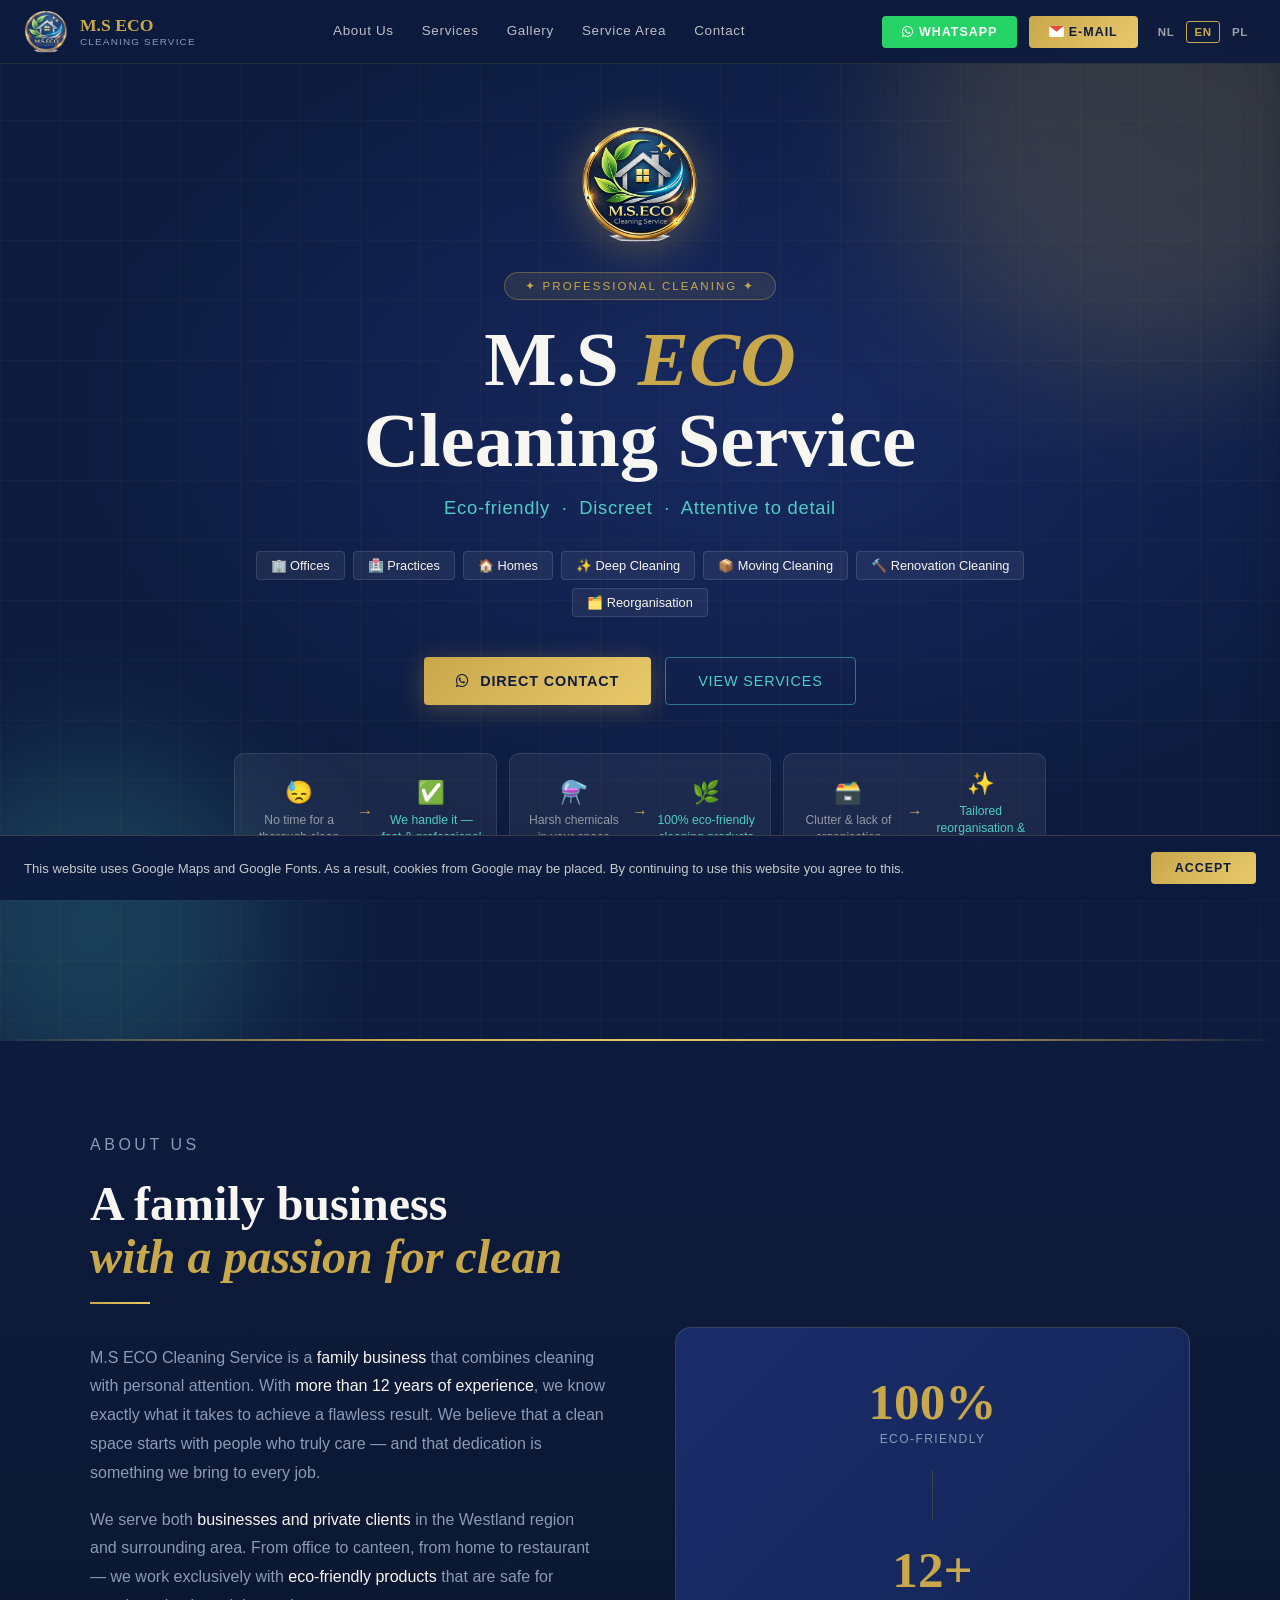
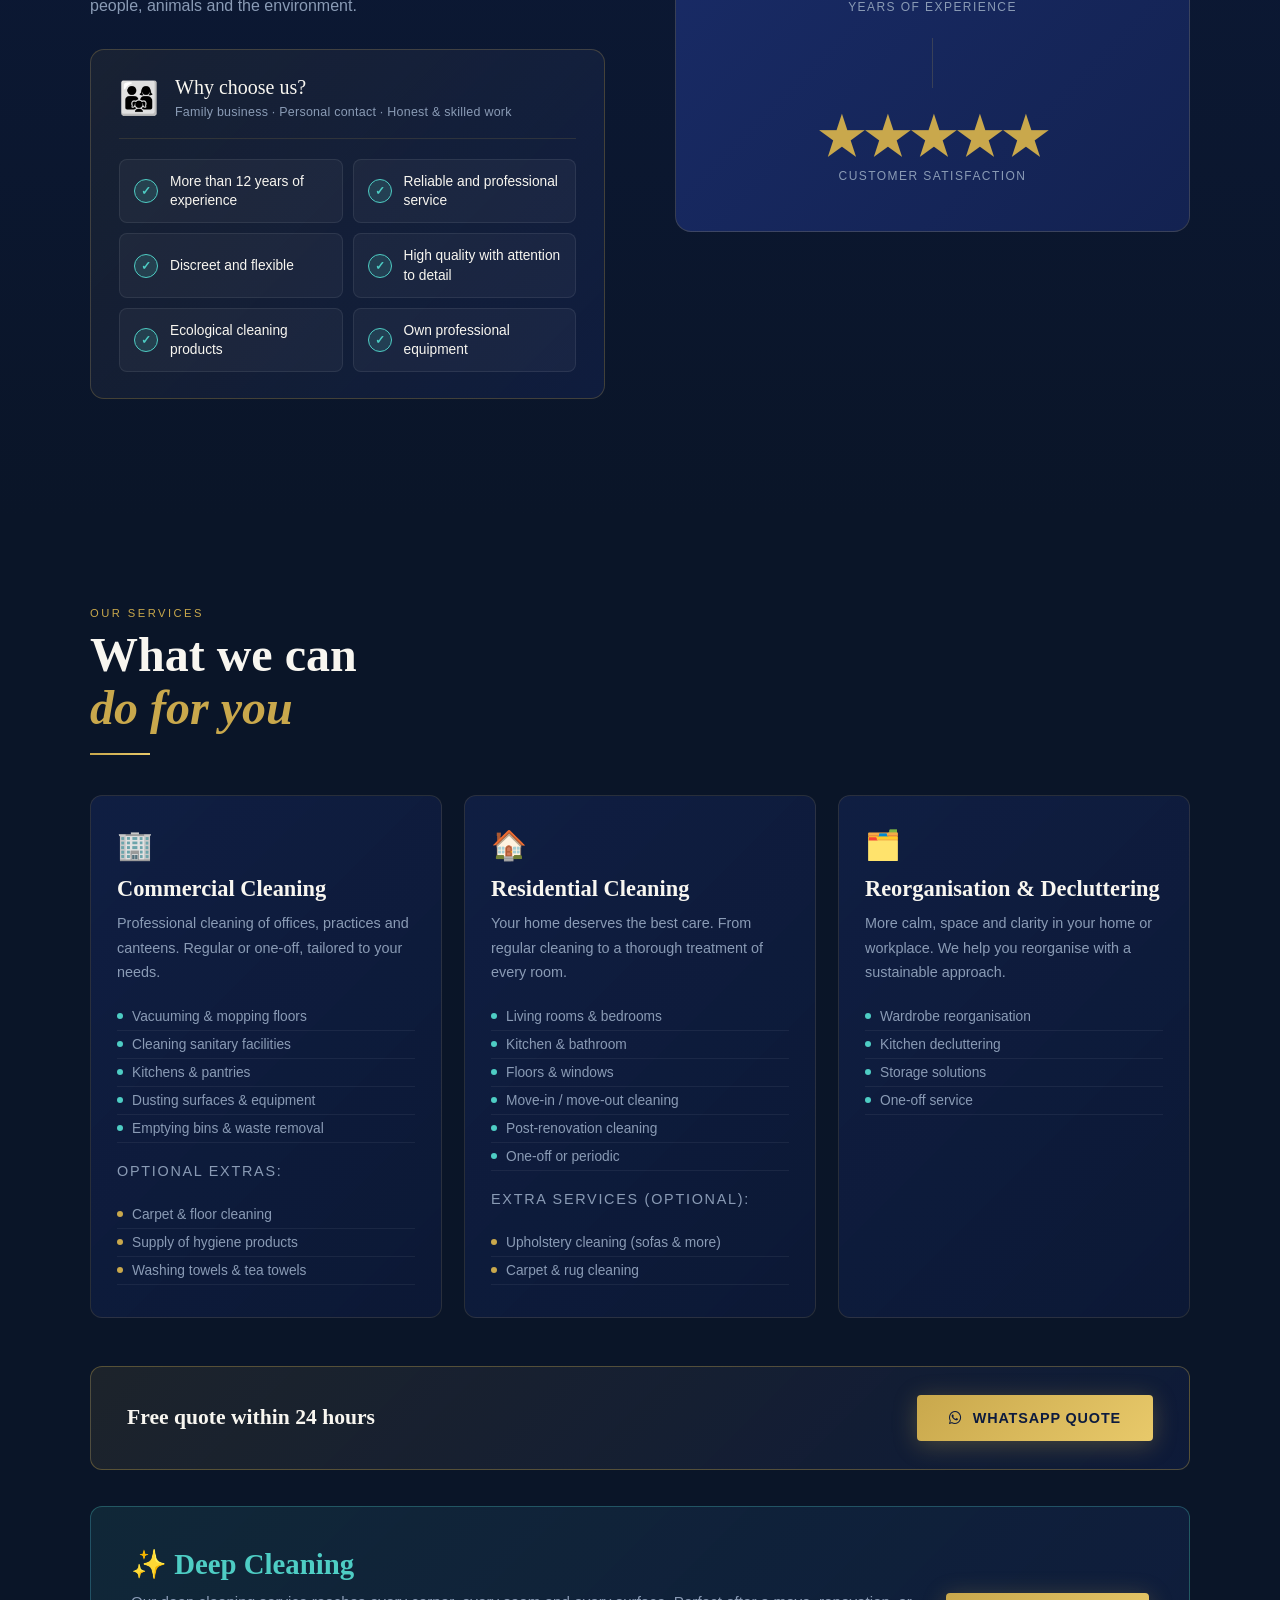
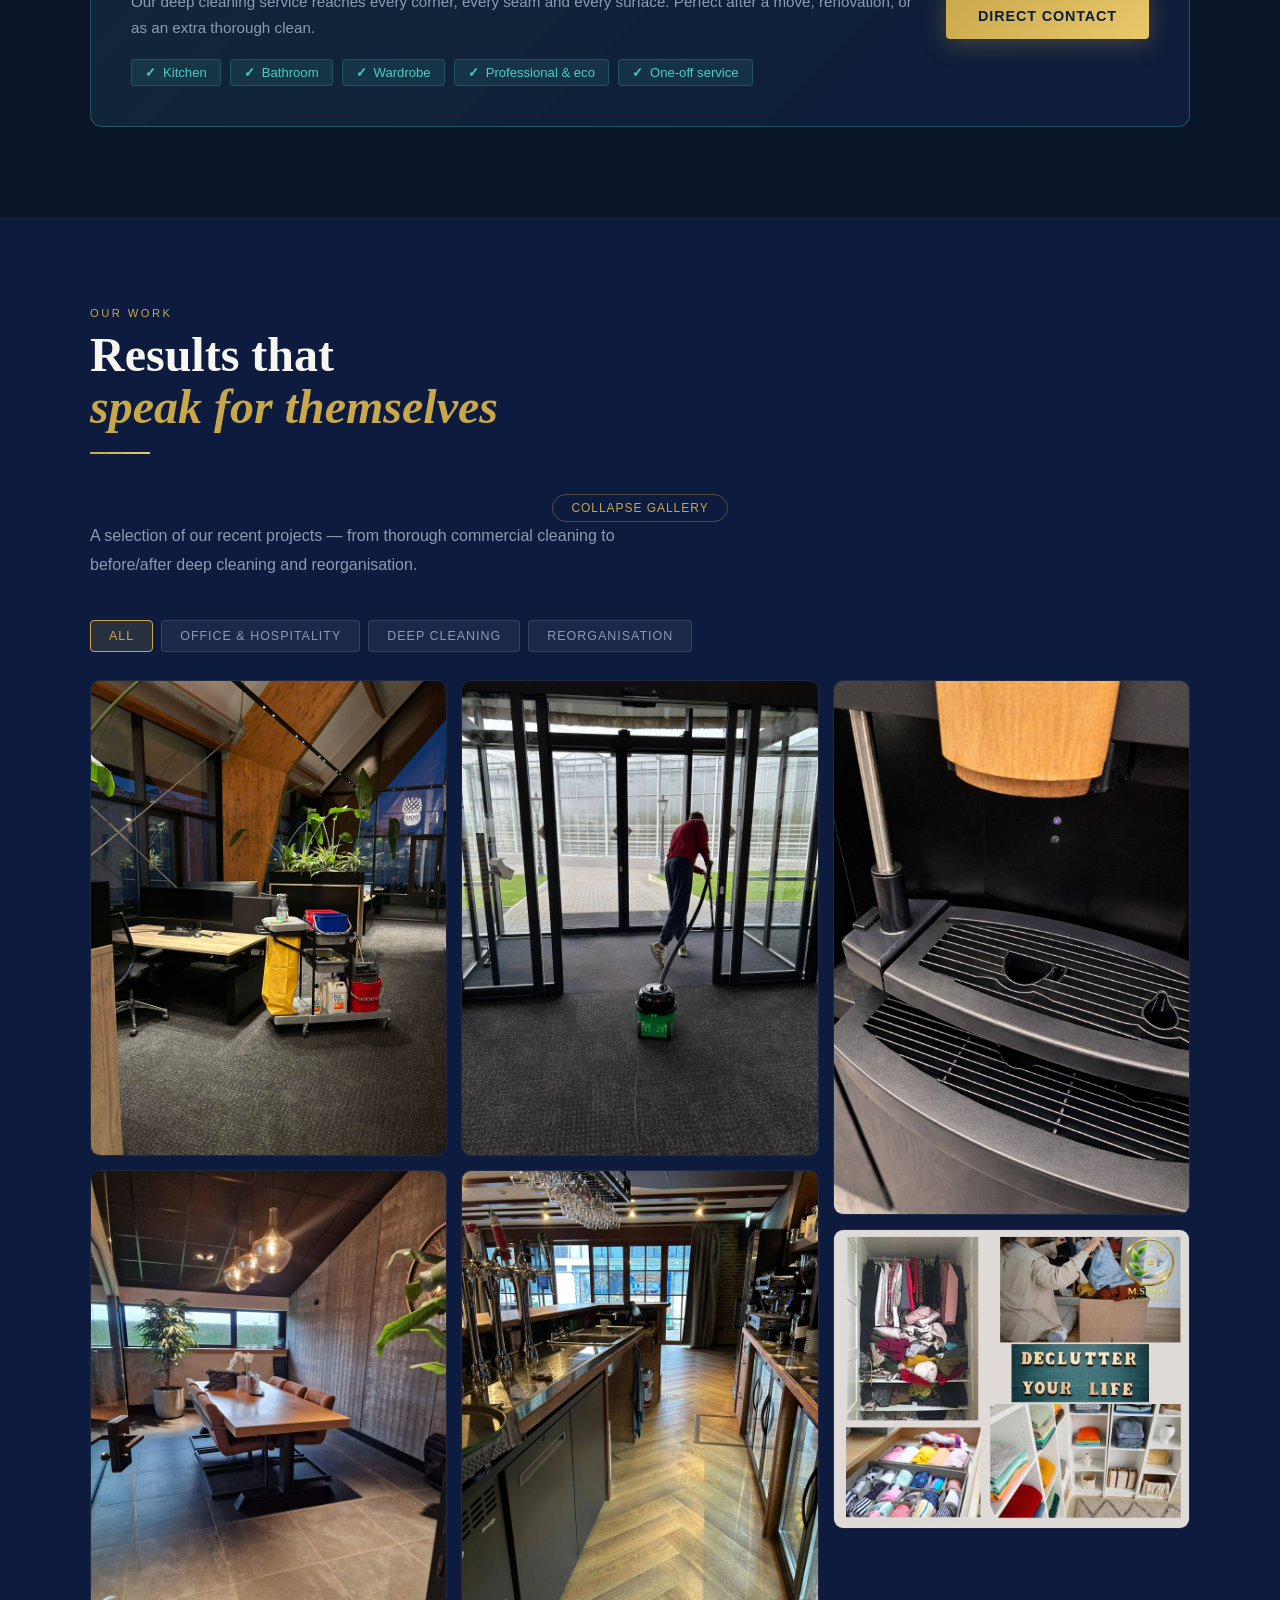
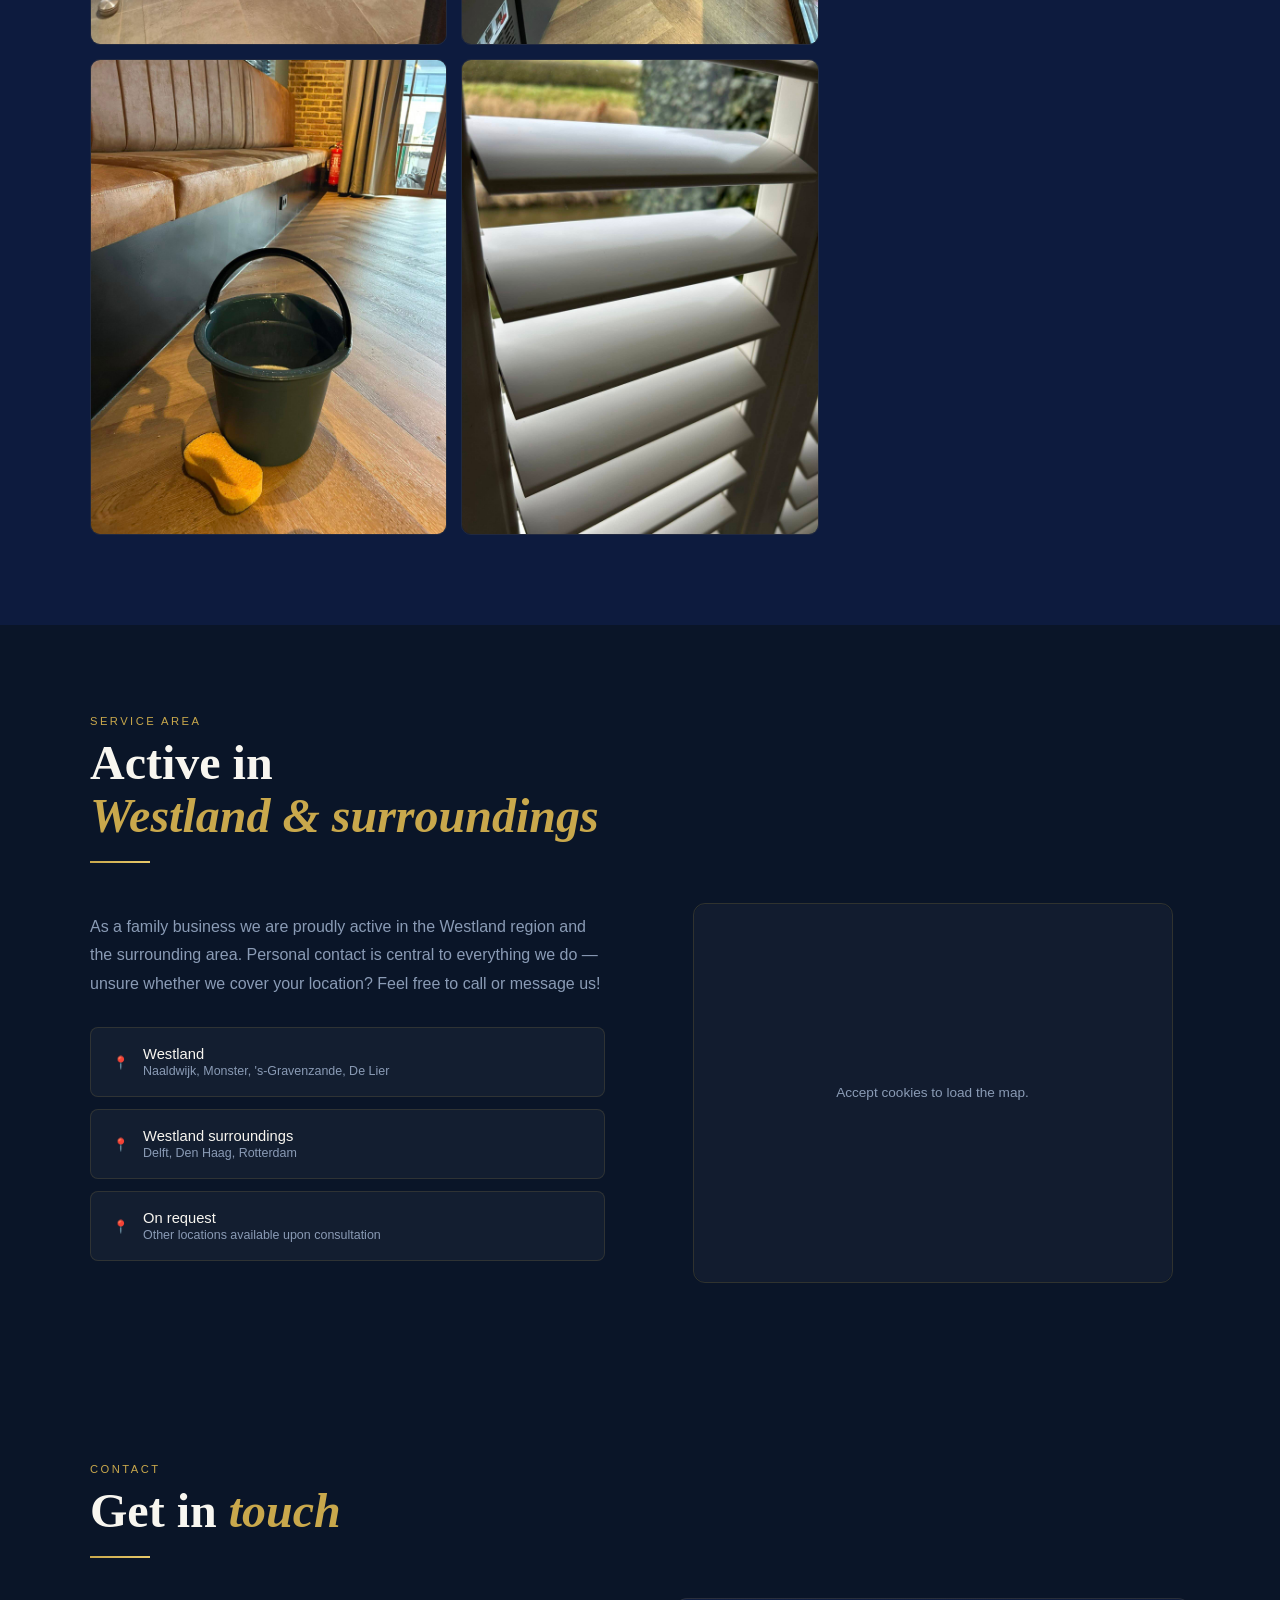
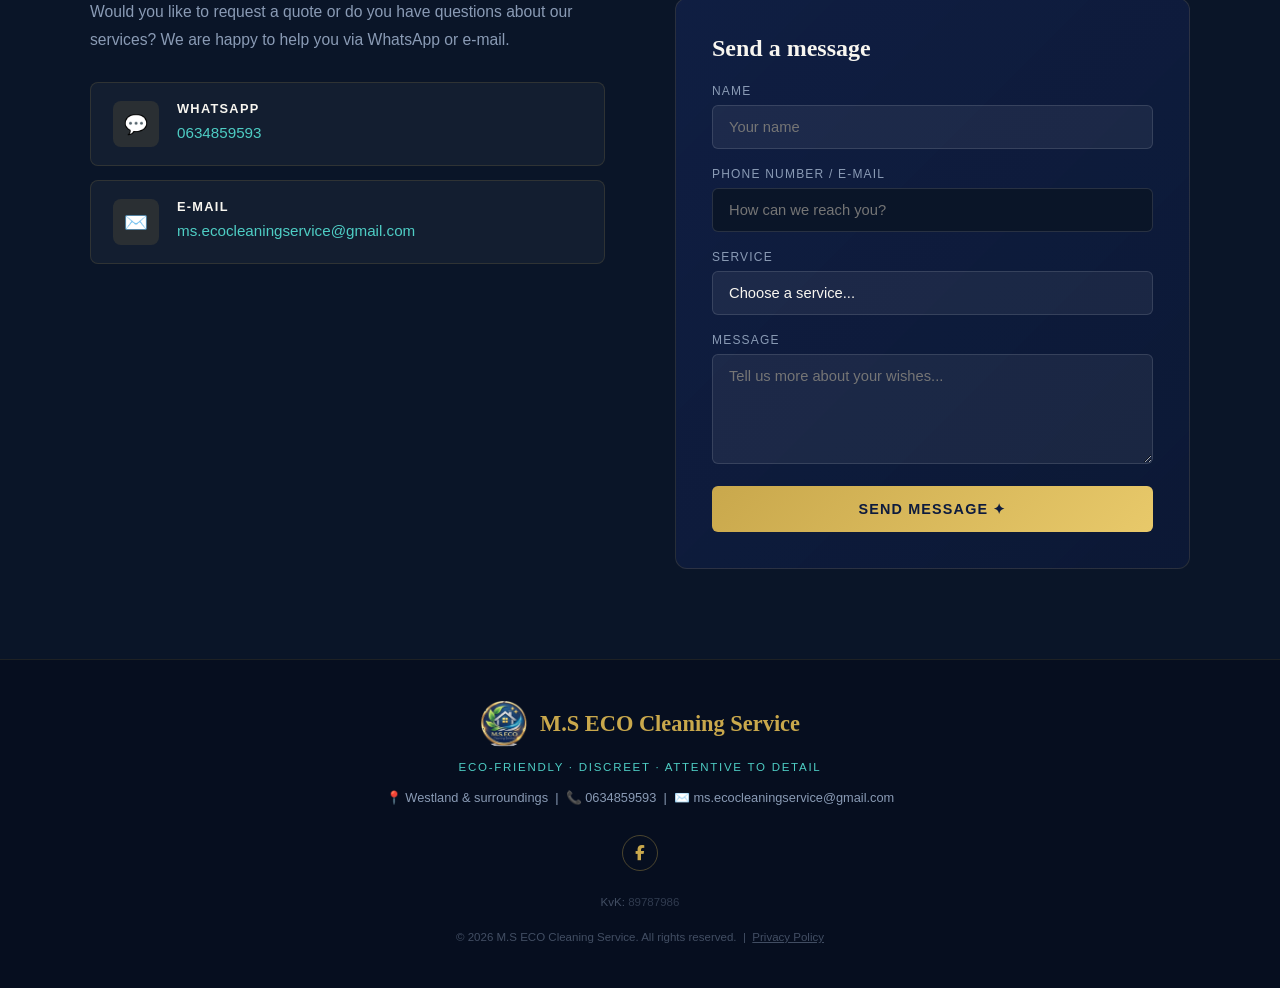
==== en/index.html @ 55f463d3 "Add lightbox focus trap and ARIA dialog role Co-Authored-By: Claude Sonnet 4.6 <noreply@anthropic.co" ====
<!DOCTYPE html>
<html lang="en">
<head>
<meta charset="UTF-8">
<meta name="viewport" content="width=device-width, initial-scale=1.0">
<script>localStorage.setItem('preferredLang','en');</script>
<title>M.S ECO Cleaning Service — Professional Cleaning in Westland</title>
<meta name="description" content="M.S ECO Cleaning Service — professional cleaning for offices, hospitality and homes in Westland and the surrounding area. Eco-friendly, discreet and attentive to detail.">
<link rel="icon" type="image/png" href="../photos/Logo.png">
<link rel="apple-touch-icon" href="../photos/Logo.png">
<!-- Open Graph -->
<meta property="og:type" content="website">
<meta property="og:url" content="https://ms-eco-cleaning.nl/en/">
<meta property="og:title" content="M.S ECO Cleaning Service">
<meta property="og:description" content="Professional cleaning for offices, hospitality and homes in Westland and the surrounding area. Eco-friendly, discreet and attentive to detail.">
<meta property="og:image" content="https://ms-eco-cleaning.nl/photos/Logo.png">
<link rel="stylesheet" href="../style.css">
<link rel="stylesheet" href="https://cdnjs.cloudflare.com/ajax/libs/font-awesome/6.5.0/css/all.min.css">
<!-- Hreflang -->
<link rel="alternate" hreflang="nl" href="https://ms-eco-cleaning.nl/">
<link rel="alternate" hreflang="en" href="https://ms-eco-cleaning.nl/en/">
<link rel="alternate" hreflang="pl" href="https://ms-eco-cleaning.nl/pl/">
<link rel="alternate" hreflang="x-default" href="https://ms-eco-cleaning.nl/">
<!-- Schema.org -->
<script type="application/ld+json">
{
  "@context": "https://schema.org",
  "@type": "LocalBusiness",
  "name": "M.S ECO Cleaning Service",
  "description": "Professional cleaning for offices, hospitality and homes in Westland and the surrounding area. Eco-friendly, discreet and attentive to detail.",
  "url": "https://ms-eco-cleaning.nl/en/",
  "telephone": "+31634859593",
  "email": "ms.ecocleaningservice@gmail.com",
  "image": "https://ms-eco-cleaning.nl/photos/Logo.png",
  "address": {
    "@type": "PostalAddress",
    "addressLocality": "Westland",
    "addressCountry": "NL"
  },
  "areaServed": ["Westland", "Delft", "Den Haag", "Rotterdam"],
  "inLanguage": "en"
}
</script>
</head>
<body>

<!-- TOPBAR -->
<header class="topbar" id="topbar">
  <a href="#home" class="topbar-logo">
    <picture><source srcset="../photos/Logo.webp" type="image/webp"><img src="../photos/Logo.png" alt="M.S ECO Cleaning Service Logo"></picture>
    <div class="topbar-logo-text">M.S ECO<span>Cleaning Service</span></div>
  </a>
  <nav class="topbar-nav">
    <a href="#over">About Us</a>
    <a href="#diensten">Services</a>
    <a href="#galerij">Gallery</a>
    <a href="#werkgebied">Service Area</a>
    <a href="#contact">Contact</a>
  </nav>
  <div style="display:flex;align-items:center;gap:12px;">
    <a href="https://wa.me/31634859593" class="topbar-cta"><i class="fa-brands fa-whatsapp"></i> WhatsApp</a>
    <a href="mailto:ms.ecocleaningservice@gmail.com" target="_blank" class="topbar-cta-email"><svg viewBox="0 0 20 15" width="15" height="11" aria-hidden="true" style="vertical-align:-1px;flex-shrink:0"><rect width="20" height="15" rx="2" fill="white"/><polygon points="0,0 10,8 20,0" fill="#e74c3c"/></svg> E-mail</a>
    <div class="lang-switcher">
      <a href="../" class="lang-btn" hreflang="nl" onclick="localStorage.setItem('preferredLang','nl');sessionStorage.setItem('scrollPos',window.scrollY)">NL</a>
      <a href="./" class="lang-btn active" hreflang="en" onclick="localStorage.setItem('preferredLang','en');sessionStorage.setItem('scrollPos',window.scrollY)">EN</a>
      <a href="../pl/" class="lang-btn" hreflang="pl" onclick="localStorage.setItem('preferredLang','pl');sessionStorage.setItem('scrollPos',window.scrollY)">PL</a>
    </div>
    <button class="hamburger" id="hambBtn" aria-label="Menu">
      <span></span><span></span><span></span>
    </button>
  </div>
</header>

<!-- MOBILE MENU -->
<div class="drawer-overlay" id="drawerOverlay"></div>
<div class="mobile-menu" id="mobileMenu">
  <div class="drawer-cta-group">
    <a href="https://wa.me/31634859593" class="mob-cta" onclick="closeMenu()"><i class="fa-brands fa-whatsapp"></i> WhatsApp</a>
    <a href="mailto:ms.ecocleaningservice@gmail.com" target="_blank" class="mob-cta-email" onclick="closeMenu()"><svg viewBox="0 0 20 15" width="16" height="12" aria-hidden="true" style="vertical-align:-1px;flex-shrink:0"><rect width="20" height="15" rx="2" fill="white"/><polygon points="0,0 10,8 20,0" fill="#e74c3c"/></svg> E-mail</a>
  </div>
  <a href="#over" onclick="closeMenu()">About Us</a>
  <a href="#diensten" onclick="closeMenu()">Services</a>
  <a href="#galerij" onclick="closeMenu()">Gallery</a>
  <a href="#werkgebied" onclick="closeMenu()">Service Area</a>
  <a href="#contact" onclick="closeMenu()">Contact</a>
  <div class="drawer-lang">
    <a href="../" hreflang="nl" onclick="localStorage.setItem('preferredLang','nl');sessionStorage.setItem('scrollPos',window.scrollY)">NL</a>
    <a href="./" hreflang="en" onclick="localStorage.setItem('preferredLang','en');sessionStorage.setItem('scrollPos',window.scrollY)">EN</a>
    <a href="../pl/" hreflang="pl" onclick="localStorage.setItem('preferredLang','pl');sessionStorage.setItem('scrollPos',window.scrollY)">PL</a>
  </div>
</div>

<!-- HERO -->
<section class="hero" id="home">
  <div class="hero-bg"></div>
  <div class="hero-orb orb1"></div>
  <div class="hero-orb orb2"></div>
  <div class="hero-grid"></div>
  <div class="gold-line"></div>

  <div class="hero-content">
    <picture><source srcset="../photos/Logo.webp" type="image/webp"><img src="../photos/Logo.png" alt="Logo" class="hero-logo"></picture>
    <div class="hero-badge">✦ Professional Cleaning ✦</div>
    <h1>M.S <em>ECO</em><br>Cleaning Service</h1>
    <p class="hero-sub">Eco-friendly &nbsp;·&nbsp; Discreet &nbsp;·&nbsp; Attentive to detail</p>
    <div class="hero-tags">
      <span class="hero-tag">🏢 Offices</span>
      <span class="hero-tag">🏥 Practices</span>
      <span class="hero-tag">🏠 Homes</span>
      <span class="hero-tag">✨ Deep Cleaning</span>
      <span class="hero-tag">📦 Moving Cleaning</span>
      <span class="hero-tag">🔨 Renovation Cleaning</span>
      <span class="hero-tag">🗂️ Reorganisation</span>
    </div>
    <div class="hero-cta">
      <a href="https://wa.me/31634859593" class="btn-primary"><i class="fa-brands fa-whatsapp"></i> Direct Contact</a>
      <a href="#diensten" class="btn-secondary">View Services</a>
    </div>

    <div class="hero-problems">
      <div class="prob-card">
        <div class="prob-before"><span class="prob-icon">😓</span><p>No time for a thorough clean</p></div>
        <div class="prob-arrow">→</div>
        <div class="prob-after"><span class="prob-icon">✅</span><p>We handle it — fast & professional</p></div>
      </div>
      <div class="prob-card">
        <div class="prob-before"><span class="prob-icon">⚗️</span><p>Harsh chemicals in your space</p></div>
        <div class="prob-arrow">→</div>
        <div class="prob-after"><span class="prob-icon">🌿</span><p>100% eco-friendly cleaning products</p></div>
      </div>
      <div class="prob-card">
        <div class="prob-before"><span class="prob-icon">🗃️</span><p>Clutter & lack of organisation</p></div>
        <div class="prob-arrow">→</div>
        <div class="prob-after"><span class="prob-icon">✨</span><p>Tailored reorganisation & decluttering</p></div>
      </div>
    </div>
</section>

<!-- ABOUT US -->
<section id="over">
  <div class="container">
    <div class="over-grid">
      <div class="over-text">
        <p class="section-label">About Us</p>
        <h2 class="section-title">A family business<br><em style="color:var(--gold)">with a passion for clean</em></h2>
        <div class="section-line"></div>
        <p>M.S ECO Cleaning Service is a <strong>family business</strong> that combines cleaning with personal attention. With <strong>more than 12 years of experience</strong>, we know exactly what it takes to achieve a flawless result. We believe that a clean space starts with people who truly care — and that dedication is something we bring to every job.</p>
        <p>We serve both <strong>businesses and private clients</strong> in the Westland region and surrounding area. From office to canteen, from home to restaurant — we work exclusively with <strong>eco-friendly products</strong> that are safe for people, animals and the environment.</p>
        <div class="why-trust">
          <div class="why-trust-header">
            <span style="font-size:2rem;flex-shrink:0;">👨‍👩‍👧</span>
            <div>
              <strong class="why-trust-title">Why choose us?</strong>
              <span class="why-trust-sub">Family business · Personal contact · Honest & skilled work</span>
            </div>
          </div>
          <ul class="why-list">
            <li><span class="why-check">✓</span>More than 12 years of experience</li>
            <li><span class="why-check">✓</span>Reliable and professional service</li>
            <li><span class="why-check">✓</span>Discreet and flexible</li>
            <li><span class="why-check">✓</span>High quality with attention to detail</li>
            <li><span class="why-check">✓</span>Ecological cleaning products</li>
            <li><span class="why-check">✓</span>Own professional equipment</li>
          </ul>
        </div>
      </div>
      <div class="over-visual">
        <div class="stat"><div class="stat-num">100%</div><div class="stat-label">Eco-friendly</div></div>
        <div class="stat-divider"></div>
        <div class="stat"><div class="stat-num">12+</div><div class="stat-label">Years of experience</div></div>
        <div class="stat-divider"></div>
        <div class="stat"><div class="stat-num">★★★★★</div><div class="stat-label">Customer satisfaction</div></div>
      </div>
    </div>
  </div>
</section>

<!-- SERVICES -->
<section id="diensten">
  <div class="container">
    <p class="section-label">Our Services</p>
    <h2 class="section-title">What we can<br><em style="color:var(--gold)">do for you</em></h2>
    <div class="section-line"></div>
    <div class="services-grid">
      <div class="service-card">
        <div class="service-icon">🏢</div>
        <h3>Commercial Cleaning</h3>
        <p>Professional cleaning of offices, practices and canteens. Regular or one-off, tailored to your needs.</p>
        <ul class="service-list">
          <li>Vacuuming & mopping floors</li>
          <li>Cleaning sanitary facilities</li>
          <li>Kitchens & pantries</li>
          <li>Dusting surfaces & equipment</li>
          <li>Emptying bins & waste removal</li>
        </ul>
        <p class="service-extra-title">Optional extras:</p>
        <ul class="service-list service-extra">
          <li>Carpet & floor cleaning</li>
          <li>Supply of hygiene products</li>
          <li>Washing towels & tea towels</li>
        </ul>
      </div>
      <div class="service-card">
        <div class="service-icon">🏠</div>
        <h3>Residential Cleaning</h3>
        <p>Your home deserves the best care. From regular cleaning to a thorough treatment of every room.</p>
        <ul class="service-list">
          <li>Living rooms & bedrooms</li>
          <li>Kitchen & bathroom</li>
          <li>Floors & windows</li>
          <li>Move-in / move-out cleaning</li>
          <li>Post-renovation cleaning</li>
          <li>One-off or periodic</li>
        </ul>
        <p class="service-extra-title">Extra services (optional):</p>
        <ul class="service-list service-extra">
          <li>Upholstery cleaning (sofas & more)</li>
          <li>Carpet & rug cleaning</li>
        </ul>
      </div>
      <div class="service-card">
        <div class="service-icon">🗂️</div>
        <h3>Reorganisation & Decluttering</h3>
        <p>More calm, space and clarity in your home or workplace. We help you reorganise with a sustainable approach.</p>
        <ul class="service-list">
          <li>Wardrobe reorganisation</li>
          <li>Kitchen decluttering</li>
          <li>Storage solutions</li>
          <li>One-off service</li>
        </ul>
      </div>
    </div>
    <div class="pricing-strip">
      <p class="pricing-headline">Free quote within 24 hours</p>
      <a href="https://wa.me/31634859593" class="btn-primary" style="flex-shrink:0;white-space:nowrap"><i class="fa-brands fa-whatsapp"></i> WhatsApp Quote</a>
    </div>
    <div class="deep-banner">
      <div style="flex:1">
        <h3>✨ Deep Cleaning</h3>
        <p>Our deep cleaning service reaches every corner, every seam and every surface. Perfect after a move, renovation, or as an extra thorough clean.</p>
        <div class="deep-checks">
          <span class="deep-check">Kitchen</span>
          <span class="deep-check">Bathroom</span>
          <span class="deep-check">Wardrobe</span>
          <span class="deep-check">Professional & eco</span>
          <span class="deep-check">One-off service</span>
        </div>
      </div>
      <a href="https://wa.me/31634859593" class="btn-primary" style="white-space:nowrap;flex-shrink:0">Direct Contact</a>
    </div>
  </div>
</section>

<!-- GALLERY -->
<section id="galerij">
  <div class="container">
    <p class="section-label">Our Work</p>
    <h2 class="section-title">Results that<br><em style="color:var(--gold)">speak for themselves</em></h2>
    <div class="section-line"></div>
    <button class="gallery-toggle" id="galleryToggle" onclick="toggleGallery()" aria-expanded="true" title="Expand/collapse gallery">Collapse Gallery</button>
    <div id="galleryCollapsible">
    <div class="gallery-intro">
      <p>A selection of our recent projects — from thorough commercial cleaning to before/after deep cleaning and reorganisation.</p>
    </div>
    <div class="gallery-tabs">
      <button class="tab-btn active" onclick="filterGallery('all',this)">All</button>
      <button class="tab-btn" onclick="filterGallery('kantoor',this)">Office & Hospitality</button>
      <button class="tab-btn" onclick="filterGallery('deep',this)">Deep Cleaning</button>
      <button class="tab-btn" onclick="filterGallery('reorganisatie',this)">Reorganisation</button>
    </div>
    <div class="gallery-grid" id="galleryGrid">

      <div class="gallery-item featured" data-cat="kantoor" onclick="openLightbox(this)">
        <img src="../photos/Bedrijfschoonmaak1.jpg" alt="Office cleaning" loading="lazy">
        <div class="gallery-overlay">
          <div class="gallery-overlay-text">
            <h4>Office cleaning</h4>
            <span>Commercial Cleaning</span>
          </div>
        </div>
      </div>
      <div class="gallery-item " data-cat="kantoor" onclick="openLightbox(this)">
        <img src="../photos/bedrijfschoonmaak2.jpg" alt="Meeting room" loading="lazy">
        <div class="gallery-overlay">
          <div class="gallery-overlay-text">
            <h4>Meeting room</h4>
            <span>Commercial Cleaning</span>
          </div>
        </div>
      </div>
      <div class="gallery-item " data-cat="kantoor" onclick="openLightbox(this)">
        <img src="../photos/Bedrijfschoonmaak3.jpg" alt="Cleaning in progress" loading="lazy">
        <div class="gallery-overlay">
          <div class="gallery-overlay-text">
            <h4>Cleaning in progress</h4>
            <span>Commercial Cleaning</span>
          </div>
        </div>
      </div>
      <div class="gallery-item " data-cat="kantoor" onclick="openLightbox(this)">
        <img src="../photos/Bedrijfschoonmaak4.jpg" alt="Entrance cleaning" loading="lazy">
        <div class="gallery-overlay">
          <div class="gallery-overlay-text">
            <h4>Entrance cleaning</h4>
            <span>Commercial Cleaning</span>
          </div>
        </div>
      </div>
      <div class="gallery-item " data-cat="kantoor" onclick="openLightbox(this)">
        <img src="../photos/Bedrijfschoonmaak5.jpg" alt="Bar & restaurant" loading="lazy">
        <div class="gallery-overlay">
          <div class="gallery-overlay-text">
            <h4>Bar & restaurant</h4>
            <span>Commercial Cleaning</span>
          </div>
        </div>
      </div>
      <div class="gallery-item " data-cat="deep" onclick="openLightbox(this)">
        <img src="../photos/deepcleaning1.jpg" alt="Shutters after cleaning" loading="lazy">
        <div class="gallery-overlay">
          <div class="gallery-overlay-text">
            <h4>Shutters after cleaning</h4>
            <span>Deep Cleaning</span>
          </div>
        </div>
      </div>
      <div class="gallery-item " data-cat="deep" onclick="openLightbox(this)">
        <img src="../photos/deepcleaning2.jpg" alt="Coffee machine cleaning" loading="lazy">
        <div class="gallery-overlay">
          <div class="gallery-overlay-text">
            <h4>Coffee machine cleaning</h4>
            <span>Deep Cleaning</span>
          </div>
        </div>
      </div>
      <div class="gallery-item " data-cat="reorganisatie" onclick="openLightbox(this)">
        <img src="../photos/reorganisatie1.jpg" alt="Space reorganisation" loading="lazy">
        <div class="gallery-overlay">
          <div class="gallery-overlay-text">
            <h4>Space reorganisation</h4>
            <span>Reorganisation</span>
          </div>
        </div>
      </div>
    </div>
    </div><!-- end galleryCollapsible -->
  </div>
</section>

<!-- LIGHTBOX -->
<div class="lightbox" id="lightbox" role="dialog" aria-modal="true" aria-label="View image">
  <button class="lightbox-close" onclick="closeLightbox()">✕</button>
  <button class="lightbox-nav" id="lightboxPrev" onclick="lightboxNav(-1)">‹</button>
  <img id="lightboxImg" src="" alt="">
  <button class="lightbox-nav" id="lightboxNext" onclick="lightboxNav(1)">›</button>
</div>

<!-- SERVICE AREA -->
<section id="werkgebied">
  <div class="container">
    <p class="section-label">Service Area</p>
    <h2 class="section-title">Active in<br><em style="color:var(--gold)">Westland & surroundings</em></h2>
    <div class="section-line"></div>
    <div class="werkgebied-content">
      <div>
        <p style="color:var(--grey);line-height:1.8;margin-bottom:28px;">As a family business we are proudly active in the Westland region and the surrounding area. Personal contact is central to everything we do — unsure whether we cover your location? Feel free to call or message us!</p>
        <div class="area-card"><span>📍</span><div><p>Westland</p><span>Naaldwijk, Monster, 's-Gravenzande, De Lier</span></div></div>
        <div class="area-card"><span>📍</span><div><p>Westland surroundings</p><span>Delft, Den Haag, Rotterdam</span></div></div>
        <div class="area-card"><span>📍</span><div><p>On request</p><span>Other locations available upon consultation</span></div></div>
      </div>
      <div>
        <div class="map-visual">
          <div class="map-placeholder"
            data-src="https://www.google.com/maps/embed?pb=!1m18!1m12!1m3!1d39301.2!2d4.1500!3d52.0000!2m3!1f0!2f0!3f0!3m2!1i1024!2i768!4f13.1!3m3!1m2!1s0x47c5b5a4b1b1b1b1%3A0x0!2sWestland%2C+Netherlands!5e0!3m2!1sen!2snl!4v1700000000000!5m2!1sen!2snl"
            data-title="Service area Westland">
            <p>Accept cookies to load the map.</p>
          </div>
        </div>
      </div>
    </div>
  </div>
</section>

<!-- CONTACT -->
<section id="contact">
  <div class="container">
    <p class="section-label">Contact</p>
    <h2 class="section-title">Get in <em style="color:var(--gold)">touch</em></h2>
    <div class="section-line"></div>
    <div class="contact-grid">
      <div class="contact-info">
        <p>Would you like to request a quote or do you have questions about our services? We are happy to help you via WhatsApp or e-mail.</p>
        <div class="contact-methods">
          <a href="https://wa.me/31634859593" class="contact-method">
            <div class="contact-icon">💬</div>
            <div><h4>WhatsApp</h4><p>0634859593</p></div>
          </a>
          <a href="mailto:ms.ecocleaningservice@gmail.com" target="_blank" class="contact-method">
            <div class="contact-icon">✉️</div>
            <div><h4>E-mail</h4><p>ms.ecocleaningservice@gmail.com</p></div>
          </a>
        </div>
      </div>
      <div class="contact-form-box">
        <h3 style="font-size:1.5rem;margin-bottom:22px;">Send a message</h3>
        <form action="https://formspree.io/f/xwvranzg" method="POST" onsubmit="handleSubmit(event)">
          <div class="form-group"><label for="naam">Name</label><input id="naam" type="text" name="naam" placeholder="Your name" required></div>
          <div class="form-group"><label for="contact">Phone number / E-mail</label><input id="contact" type="text" name="contact" placeholder="How can we reach you?" required></div>
          <div class="form-group">
            <label for="dienst">Service</label>
            <select id="dienst" name="dienst">
              <option value="">Choose a service...</option>
              <option>Commercial Cleaning</option>
              <option>Residential Cleaning</option>
              <option>Upholstery & Carpet Cleaning</option>
              <option>Deep Cleaning</option>
              <option>Reorganisation & Decluttering</option>
              <option>Other / Consultation</option>
            </select>
          </div>
          <div class="form-group"><label for="bericht">Message</label><textarea id="bericht" name="bericht" placeholder="Tell us more about your wishes..."></textarea></div>
          <button type="submit" class="form-submit">Send Message ✦</button>
        </form>
      </div>
    </div>
  </div>
</section>

<!-- FOOTER -->
<footer>
  <div class="footer-inner">
    <div class="footer-logo-wrap">
      <picture><source srcset="../photos/Logo.webp" type="image/webp"><img src="../photos/Logo.png" alt="Logo"></picture>
      <div class="footer-brand">M.S ECO Cleaning Service</div>
    </div>
    <p class="footer-tagline">Eco-friendly · Discreet · Attentive to detail</p>
    <p>📍 Westland & surroundings &nbsp;|&nbsp; 📞 0634859593 &nbsp;|&nbsp; ✉️ ms.ecocleaningservice@gmail.com</p>
    <div class="footer-social">
      <a href="https://www.facebook.com/msecocleaningservice" target="_blank" rel="noopener" aria-label="Facebook" class="social-icon"><i class="fa-brands fa-facebook-f"></i></a>
    </div>
    <p style="font-size:.72rem;opacity:.45;margin-top:12px;">KvK: <span style="opacity:.7">89787986</span></p>
    <p style="font-size:.72rem;opacity:.45;margin-top:6px;">© 2026 M.S ECO Cleaning Service. All rights reserved. &nbsp;|&nbsp; <a href="../privacy-en.html" style="color:inherit;text-decoration:underline;">Privacy Policy</a></p>
  </div>
</footer>


<!-- COOKIE BANNER -->
<div class="cookie-banner" id="cookieBanner">
  <p>This website uses Google Maps and Google Fonts. As a result, cookies from Google may be placed. By continuing to use this website you agree to this.</p>
  <button class="cookie-btn" onclick="acceptCookies()">Accept</button>
</div>

<script src="../script.js"></script>
</body>
</html>
---- style.css ----
:root {
  --navy: #0d1b3e;
  --navy-mid: #132251;
  --navy-light: #1a2d6b;
  --gold: #c9a84c;
  --gold-light: #e8c96a;
  --teal: #4ecdc4;
  --teal-dark: #2ab5ac;
  --white: #f8f6f0;
  --grey: #8a9bb5;
}
* { margin:0; padding:0; box-sizing:border-box; }
html { scroll-behavior:smooth; }
body { background:var(--navy); color:var(--white); font-family:'Jost',sans-serif; font-weight:300; overflow-x:hidden; }
h1,h2,h3 { font-family:'Cormorant Garamond',serif; }
img { max-width:100%; display:block; }

/* ── TOPBAR ── */
.topbar {
  position:fixed; top:0; left:0; right:0; z-index:990;
  height:64px; display:flex; align-items:center; justify-content:space-between;
  padding:0 24px; background:rgba(13,27,62,.95); backdrop-filter:blur(16px);
  border-bottom:1px solid rgba(201,168,76,.15); transition:box-shadow .3s;
}
.topbar-logo { display:flex; align-items:center; gap:12px; text-decoration:none; }
.topbar-logo img { width:44px; height:44px; object-fit:contain; border-radius:50%; mix-blend-mode:screen; }
.topbar-logo-text { font-family:'Cormorant Garamond',serif; font-size:1.1rem; font-weight:700; color:var(--gold); line-height:1.2; }
.topbar-logo-text span { display:block; font-family:'Jost',sans-serif; font-size:.62rem; font-weight:400; letter-spacing:.12em; text-transform:uppercase; color:var(--grey); }
.topbar-nav { display:flex; gap:28px; }
.topbar-nav a { color:rgba(248,246,240,.75); text-decoration:none; font-size:.84rem; letter-spacing:.05em; padding:4px 0; border-bottom:2px solid transparent; transition:color .2s, border-color .2s; }
.topbar-nav a:hover { color:var(--gold); border-bottom-color:var(--gold); }
.topbar-cta { background:#25D366; color:#fff; font-weight:600; font-size:.78rem; letter-spacing:.08em; text-transform:uppercase; text-decoration:none; padding:9px 20px; border-radius:4px; white-space:nowrap; transition:opacity .2s; }
.topbar-cta-email { background:linear-gradient(135deg,var(--gold),var(--gold-light)); color:var(--navy); font-weight:600; font-size:.78rem; letter-spacing:.08em; text-transform:uppercase; text-decoration:none; padding:9px 20px; border-radius:4px; white-space:nowrap; transition:opacity .2s; }
.topbar-cta:hover, .topbar-cta-email:hover { opacity:.88; }
.hamburger { display:none; flex-direction:column; gap:5px; cursor:pointer; background:none; border:none; padding:6px; }
.hamburger span { display:block; width:22px; height:2px; background:var(--gold); transition:all .3s; }
.hamburger.open span:nth-child(1) { transform:translateY(7px) rotate(45deg); }
.hamburger.open span:nth-child(2) { opacity:0; }
.hamburger.open span:nth-child(3) { transform:translateY(-7px) rotate(-45deg); }
/* SLIDE DRAWER */
.drawer-overlay { position:fixed; inset:0; background:rgba(0,0,0,.55); z-index:988; opacity:0; pointer-events:none; transition:opacity .35s; backdrop-filter:blur(3px); }
.drawer-overlay.open { opacity:1; pointer-events:all; }
.mobile-menu {
  position:fixed; top:0; right:-320px; width:290px; height:100vh; z-index:989;
  background:linear-gradient(160deg,#0d1b3e 0%,#091530 100%);
  border-left:1px solid rgba(201,168,76,.22);
  box-shadow:-8px 0 40px rgba(0,0,0,.5);
  display:flex; flex-direction:column; justify-content:center; padding:60px 36px;
  transition:right .38s cubic-bezier(.4,0,.2,1);
}
.mobile-menu.open { right:0; }
.mobile-menu a { display:block; color:var(--white); text-decoration:none; font-family:'Cormorant Garamond',serif; font-size:1.5rem; font-weight:600; padding:12px 0; border-bottom:1px solid rgba(201,168,76,.12); letter-spacing:.04em; transition:color .2s,padding-left .2s; }
.mobile-menu a:hover { color:var(--gold); padding-left:6px; }
.mobile-menu a:last-of-type { border-bottom:none; }
.drawer-cta-group { margin-bottom:24px; display:flex; flex-direction:column; gap:10px; }
.mob-cta { background:#25D366; color:#fff!important; font-weight:600; text-align:center; border-radius:6px; padding:14px 20px!important; font-family:'Jost',sans-serif!important; font-size:.88rem!important; letter-spacing:.08em; text-transform:uppercase; border:none!important; }
.mob-cta-email { background:linear-gradient(135deg,var(--gold),var(--gold-light)); color:var(--navy)!important; font-weight:600; text-align:center; border-radius:6px; padding:14px 20px!important; font-family:'Jost',sans-serif!important; font-size:.88rem!important; letter-spacing:.08em; text-transform:uppercase; border:none!important; }

/* ── HERO ── */
.hero {
  min-height:100vh; padding-top:64px; position:relative;
  display:flex; align-items:center; justify-content:center; overflow:hidden;
}
.hero-bg { position:absolute; inset:0; background:radial-gradient(ellipse 80% 60% at 60% 40%, rgba(26,45,107,.8) 0%, var(--navy) 70%); }
.hero-orb { position:absolute; border-radius:50%; filter:blur(70px); opacity:.2; pointer-events:none; }
.orb1 { width:500px; height:500px; background:var(--gold); top:-120px; right:-120px; }
.orb2 { width:350px; height:350px; background:var(--teal); bottom:-60px; left:-80px; }
.hero-grid { position:absolute; inset:0; opacity:.04; background-image:linear-gradient(var(--gold) 1px,transparent 1px),linear-gradient(90deg,var(--gold) 1px,transparent 1px); background-size:60px 60px; }
.gold-line { position:absolute; bottom:0; left:0; right:0; height:2px; background:linear-gradient(90deg,transparent 0%,var(--gold) 30%,var(--gold-light) 50%,var(--gold) 70%,transparent 100%); }
.hero-content { position:relative; z-index:2; text-align:center; padding:60px 24px 80px; max-width:860px; }
.hero-logo { width:120px; height:120px; object-fit:contain; border-radius:50%; margin:0 auto 28px; animation:fadeUp .8s ease both; filter:drop-shadow(0 4px 24px rgba(201,168,76,.4)); mix-blend-mode:screen; }
.hero-badge { display:inline-block; background:rgba(201,168,76,.12); border:1px solid rgba(201,168,76,.35); border-radius:40px; padding:6px 20px; font-size:.72rem; letter-spacing:.18em; text-transform:uppercase; color:var(--gold); margin-bottom:20px; animation:fadeUp .8s .05s ease both; }
.hero h1 { font-size:clamp(2.4rem,6vw,5rem); font-weight:700; line-height:1.05; margin-bottom:8px; animation:fadeUp .8s .1s ease both; }
.hero h1 em { font-style:italic; color:var(--gold); }
.hero-sub { font-size:clamp(.85rem,2vw,1.15rem); color:var(--teal); margin:16px 0 32px; letter-spacing:.04em; animation:fadeUp .8s .2s ease both; white-space:nowrap; }
.hero-tags { display:flex; flex-wrap:wrap; gap:8px; justify-content:center; margin-bottom:40px; animation:fadeUp .8s .3s ease both; }
.hero-tag { background:rgba(255,255,255,.06); border:1px solid rgba(255,255,255,.12); border-radius:4px; padding:6px 14px; font-size:.8rem; }
.hero-cta { display:flex; gap:14px; justify-content:center; flex-wrap:wrap; animation:fadeUp .8s .4s ease both; }
.btn-primary { display:inline-flex; align-items:center; gap:10px; background:linear-gradient(135deg,var(--gold),var(--gold-light)); color:var(--navy); font-weight:600; font-size:.9rem; letter-spacing:.06em; text-transform:uppercase; text-decoration:none; padding:15px 32px; border-radius:4px; transition:transform .2s,box-shadow .2s; box-shadow:0 4px 24px rgba(201,168,76,.3); }
.btn-primary:hover { transform:translateY(-2px); box-shadow:0 8px 36px rgba(201,168,76,.45); }
.btn-secondary { display:inline-flex; align-items:center; gap:10px; background:transparent; border:1px solid rgba(78,205,196,.5); color:var(--teal); font-size:.9rem; letter-spacing:.06em; text-transform:uppercase; text-decoration:none; padding:15px 32px; border-radius:4px; transition:background .2s,border-color .2s; }
.btn-secondary:hover { background:rgba(78,205,196,.1); border-color:var(--teal); }

/* ── SECTIONS ── */
section { padding:90px 20px; scroll-margin-top:64px; }
.container { max-width:1100px; margin:0 auto; }
.section-label { font-size:.7rem; letter-spacing:.22em; text-transform:uppercase; color:var(--gold); margin-bottom:10px; }
.section-title { font-size:clamp(1.8rem,4vw,3rem); font-weight:700; line-height:1.1; margin-bottom:18px; }
.section-line { width:60px; height:2px; background:linear-gradient(90deg,var(--gold),var(--gold-light)); margin-bottom:40px; }

/* ── OVER ONS ── */
#over { background:linear-gradient(180deg,var(--navy) 0%,#0a1528 100%); }
.over-grid { display:grid; grid-template-columns:1fr 1fr; gap:70px; align-items:center; }
.over-text p { color:var(--grey); line-height:1.8; margin-bottom:18px; font-size:1rem; }
.over-text strong { color:var(--white); font-weight:500; }
.values { display:grid; grid-template-columns:1fr 1fr; gap:14px; margin-top:28px; }
.value-card { background:rgba(255,255,255,.04); border:1px solid rgba(201,168,76,.15); border-radius:8px; padding:18px 14px; transition:border-color .3s,background .3s; }
.value-card:hover { border-color:rgba(201,168,76,.4); background:rgba(201,168,76,.05); }
.value-icon { font-size:1.3rem; margin-bottom:7px; }
.value-card h4 { font-family:'Cormorant Garamond',serif; font-size:1.05rem; color:var(--gold); margin-bottom:3px; }
.value-card p { font-size:.8rem; color:var(--grey); line-height:1.6; }
.over-visual { background:linear-gradient(135deg,var(--navy-light),var(--navy-mid)); border:1px solid rgba(201,168,76,.2); border-radius:16px; padding:48px 32px; display:flex; flex-direction:column; align-items:center; gap:24px; }
.stat { text-align:center; }
.stat-num { font-family:'Cormorant Garamond',serif; font-size:3.2rem; font-weight:700; color:var(--gold); line-height:1; }
.stat-label { font-size:.75rem; letter-spacing:.12em; color:var(--grey); text-transform:uppercase; margin-top:5px; }
.stat-divider { width:1px; height:50px; background:rgba(201,168,76,.2); }

/* ── FAMILY BADGE ── */
.family-badge { display:flex; align-items:center; gap:14px; background:rgba(201,168,76,.08); border:1px solid rgba(201,168,76,.25); border-radius:10px; padding:16px 20px; margin:24px 0; }
.family-icon { font-size:2rem; flex-shrink:0; }
.family-badge strong { display:block; color:var(--gold); font-size:1rem; font-weight:600; }
.family-badge span { font-size:.82rem; color:var(--grey); }

/* ── WHY TRUST ── */
.why-trust { background:linear-gradient(135deg,rgba(201,168,76,.07),rgba(26,45,107,.3)); border:1px solid rgba(201,168,76,.25); border-radius:14px; padding:26px 28px; margin:28px 0; }
.why-trust-header { display:flex; align-items:center; gap:16px; margin-bottom:20px; padding-bottom:18px; border-bottom:1px solid rgba(201,168,76,.15); }
.why-trust-title { display:block; font-family:'Cormorant Garamond',serif; font-size:1.25rem; font-weight:700; color:var(--gold); margin-bottom:3px; }
.why-trust-sub { font-size:.78rem; color:var(--grey); letter-spacing:.02em; }
.why-list { list-style:none; display:grid; grid-template-columns:1fr 1fr; gap:10px; }
.why-list li { display:flex; align-items:center; gap:12px; background:rgba(255,255,255,.04); border:1px solid rgba(255,255,255,.08); border-radius:8px; padding:12px 14px; color:var(--white); font-size:.86rem; line-height:1.4; transition:border-color .25s,background .25s; }
.why-list li:hover { background:rgba(78,205,196,.07); border-color:rgba(78,205,196,.3); }
.why-check { display:flex; align-items:center; justify-content:center; width:24px; height:24px; min-width:24px; border-radius:50%; background:rgba(78,205,196,.15); border:1.5px solid var(--teal); color:var(--teal); font-size:.72rem; font-weight:700; flex-shrink:0; }
@media (max-width:600px) { .why-list { grid-template-columns:1fr; } .why-trust { padding:20px 18px; } }

/* ── PRICING STRIP ── */
.pricing-strip { margin-bottom:22px; background:linear-gradient(135deg,rgba(201,168,76,.1),rgba(26,45,107,.25)); border:1px solid rgba(201,168,76,.35); border-radius:12px; padding:28px 36px; display:flex; gap:28px; align-items:center; flex-wrap:wrap; justify-content:center; }
.pricing-headline { font-family:'Cormorant Garamond',serif; font-size:1.35rem; font-weight:700; color:var(--white); margin:0; flex:1; }
.pricing-meta { display:flex; flex-wrap:wrap; gap:10px 20px; }
.pricing-meta span { font-size:.82rem; color:var(--grey); }
@media (max-width:600px) { .pricing-strip { flex-direction:column; padding:24px 20px; align-items:center; } .pricing-headline { flex:unset; width:100%; text-align:center; } .pricing-strip .btn-primary { width:100%; justify-content:center; } }

/* ── EXTRA SERVICES ── */
.service-extra-title { font-size:.7rem; letter-spacing:.12em; text-transform:uppercase; color:var(--gold); margin:16px 0 8px; }
.service-extra li::before { background:var(--gold) !important; }

/* ── DIENSTEN ── */
#diensten { background:#0a1528; }
.services-grid { display:grid; grid-template-columns:repeat(auto-fit,minmax(280px,1fr)); gap:22px; margin-bottom:48px; }
.service-card { background:linear-gradient(135deg,rgba(26,45,107,.4),rgba(13,27,62,.6)); border:1px solid rgba(201,168,76,.15); border-radius:12px; padding:32px 26px; position:relative; overflow:hidden; transition:transform .3s,border-color .3s,box-shadow .3s; }
.service-card::before { content:''; position:absolute; top:0; left:0; right:0; height:2px; background:linear-gradient(90deg,transparent,var(--gold),transparent); transform:scaleX(0); transition:transform .4s; }
.service-card:hover::before { transform:scaleX(1); }
.service-card:hover { transform:translateY(-4px); border-color:rgba(201,168,76,.35); box-shadow:0 12px 40px rgba(0,0,0,.3); }
.service-icon { font-size:1.8rem; margin-bottom:14px; }
.service-card h3 { font-size:1.4rem; font-weight:700; color:var(--white); margin-bottom:9px; }
.service-card p { color:var(--grey); line-height:1.7; font-size:.9rem; margin-bottom:18px; }
.service-list { list-style:none; }
.service-list li { color:var(--grey); font-size:.86rem; padding:6px 0; border-bottom:1px solid rgba(255,255,255,.06); display:flex; align-items:center; gap:9px; }
.service-list li::before { content:''; display:block; width:6px; height:6px; border-radius:50%; background:var(--teal); flex-shrink:0; }
.deep-banner { margin-top:36px; background:linear-gradient(135deg,rgba(78,205,196,.1),rgba(26,45,107,.3)); border:1px solid rgba(78,205,196,.3); border-radius:12px; padding:40px; display:flex; gap:32px; align-items:center; flex-wrap:wrap; }
.deep-banner h3 { font-size:1.8rem; font-weight:700; color:var(--teal); margin-bottom:8px; }
.deep-banner p { color:var(--grey); font-size:.95rem; line-height:1.7; }
.deep-checks { display:flex; flex-wrap:wrap; gap:9px; margin-top:18px; }
.deep-check { display:flex; align-items:center; gap:7px; background:rgba(78,205,196,.1); border:1px solid rgba(78,205,196,.2); border-radius:4px; padding:5px 13px; font-size:.82rem; color:var(--teal); }
.deep-check::before { content:'✓'; font-weight:700; }

/* ── GALLERY ── */
#galerij { background:var(--navy); }
.gallery-intro { max-width:600px; margin-bottom:40px; }
.gallery-intro p { color:var(--grey); line-height:1.8; }
.gallery-tabs { display:flex; gap:8px; flex-wrap:wrap; margin-bottom:28px; }
.tab-btn { background:rgba(255,255,255,.06); border:1px solid rgba(255,255,255,.12); color:var(--grey); font-family:'Jost',sans-serif; font-size:.78rem; letter-spacing:.08em; text-transform:uppercase; padding:8px 18px; border-radius:4px; cursor:pointer; transition:all .2s; }
.tab-btn.active, .tab-btn:hover { background:rgba(201,168,76,.15); border-color:var(--gold); color:var(--gold); }

/* masonry-style grid */
.gallery-grid {
  columns:3; column-gap:14px;
}
.gallery-item {
  break-inside:avoid; margin-bottom:14px;
  position:relative; border-radius:10px; overflow:hidden; cursor:pointer;
  border:1px solid rgba(201,168,76,.1); transition:transform .3s,box-shadow .3s;
  display:block;
}
.gallery-item img { width:100%; height:auto; display:block; transition:transform .4s; }
.gallery-item:hover { transform:scale(1.01); box-shadow:0 8px 32px rgba(0,0,0,.45); }
.gallery-item:hover img { transform:scale(1.04); }
.gallery-overlay { position:absolute; inset:0; background:linear-gradient(to top,rgba(13,27,62,.85) 0%,transparent 55%); opacity:0; transition:opacity .3s; display:flex; align-items:flex-end; padding:16px; }
.gallery-item:hover .gallery-overlay { opacity:1; }
.gallery-overlay-text h4 { font-size:.95rem; font-weight:600; margin-bottom:2px; }
.gallery-overlay-text span { font-size:.75rem; color:var(--teal); }

/* LIGHTBOX */
.lightbox { position:fixed; inset:0; background:rgba(0,0,0,.94); z-index:2000; display:none; align-items:center; justify-content:center; padding:20px; }
.lightbox.open { display:flex; }
.lightbox img { max-width:92vw; max-height:88vh; object-fit:contain; border-radius:8px; }
.lightbox-close { position:absolute; top:18px; right:22px; background:rgba(255,255,255,.1); border:none; color:var(--white); font-size:1.5rem; line-height:1; width:40px; height:40px; border-radius:50%; cursor:pointer; transition:background .2s; display:flex; align-items:center; justify-content:center; }
.lightbox-close:hover { background:rgba(255,255,255,.2); }
.lightbox-nav { position:absolute; top:50%; transform:translateY(-50%); background:rgba(255,255,255,.1); border:none; color:var(--white); font-size:1.5rem; width:48px; height:48px; border-radius:50%; cursor:pointer; display:flex; align-items:center; justify-content:center; transition:background .2s; }
.lightbox-nav:hover { background:rgba(255,255,255,.2); }
#lightboxPrev { left:16px; }
#lightboxNext { right:16px; }

/* ── CONTACT ── */
#contact { background:#0a1528; }
.contact-grid { display:grid; grid-template-columns:1fr 1fr; gap:70px; }
.contact-info p { color:var(--grey); line-height:1.8; font-size:.98rem; margin-bottom:28px; }
.contact-methods { display:flex; flex-direction:column; gap:14px; }
.contact-method { display:flex; align-items:center; gap:18px; background:rgba(255,255,255,.04); border:1px solid rgba(201,168,76,.15); border-radius:8px; padding:18px 22px; text-decoration:none; transition:border-color .3s,background .3s; }
.contact-method:hover { border-color:rgba(201,168,76,.4); background:rgba(201,168,76,.05); }
.contact-icon { width:46px; height:46px; border-radius:8px; background:rgba(201,168,76,.12); display:flex; align-items:center; justify-content:center; font-size:1.2rem; flex-shrink:0; }
.contact-method h4 { color:var(--white); font-family:'Jost',sans-serif; font-size:.8rem; letter-spacing:.1em; text-transform:uppercase; margin-bottom:3px; }
.contact-method p { color:var(--teal); font-size:.95rem; margin:0; }
.contact-form-box { background:linear-gradient(135deg,rgba(26,45,107,.4),rgba(13,27,62,.6)); border:1px solid rgba(201,168,76,.15); border-radius:12px; padding:36px; }
.form-group { margin-bottom:18px; }
label { display:block; font-size:.75rem; letter-spacing:.1em; text-transform:uppercase; color:var(--grey); margin-bottom:7px; }
input,textarea,select { width:100%; background:rgba(255,255,255,.06); border:1px solid rgba(255,255,255,.12); border-radius:6px; padding:13px 16px; color:var(--white); font-family:'Jost',sans-serif; font-size:.92rem; transition:border-color .2s; -webkit-appearance:none; }
input:focus,textarea:focus,select:focus { outline:none; border-color:var(--gold); }
textarea { resize:vertical; min-height:110px; }
select option { background:var(--navy); }
.form-submit { width:100%; background:linear-gradient(135deg,var(--gold),var(--gold-light)); border:none; border-radius:6px; padding:15px; color:var(--navy); font-family:'Jost',sans-serif; font-size:.9rem; font-weight:600; letter-spacing:.08em; text-transform:uppercase; cursor:pointer; transition:opacity .2s,transform .2s; }
.form-submit:hover { opacity:.9; transform:translateY(-1px); }

/* ── FOOTER ── */
footer { background:#060e1f; border-top:1px solid rgba(201,168,76,.12); padding:40px 20px; text-align:center; }
.footer-inner { display:flex; flex-direction:column; align-items:center; gap:10px; }
.footer-logo-wrap { display:flex; align-items:center; gap:12px; }
.footer-logo-wrap img { width:48px; height:48px; object-fit:contain; border-radius:50%; mix-blend-mode:screen; }
.footer-brand { font-family:'Cormorant Garamond',serif; font-size:1.4rem; font-weight:700; color:var(--gold); }
.footer-tagline { color:var(--teal); font-size:.72rem; letter-spacing:.15em; text-transform:uppercase; }
footer p { color:var(--grey); font-size:.8rem; line-height:1.7; }


/* ── HERO PROBLEMS ── */
.hero-problems { display:grid; grid-template-columns:repeat(3,1fr); gap:12px; margin-top:48px; max-width:860px; width:100%; animation:fadeUp .8s .5s ease both; }
.prob-card { background:rgba(255,255,255,.06); border:1px solid rgba(255,255,255,.1); border-radius:10px; padding:16px 14px; display:flex; align-items:center; gap:8px; text-align:left; transition:border-color .3s,background .3s; }
.prob-card:hover { background:rgba(255,255,255,.1); border-color:rgba(201,168,76,.3); }
.prob-before, .prob-after { flex:1; display:flex; flex-direction:column; align-items:center; gap:6px; text-align:center; }
.prob-before p { color:rgba(248,246,240,.55); font-size:.76rem; line-height:1.4; }
.prob-after p { color:var(--teal); font-size:.76rem; line-height:1.4; font-weight:500; }
.prob-icon { font-size:1.4rem; }
.prob-arrow { font-size:1rem; color:var(--gold); flex-shrink:0; }
@media (max-width:700px) { .hero-problems { grid-template-columns:1fr; gap:8px; margin-top:32px; } .prob-card { padding:12px; } }

/* ── ANIMATIONS ── */
@keyframes fadeUp { from { opacity:0; transform:translateY(24px); } to { opacity:1; transform:translateY(0); } }
@keyframes spin { to { transform:rotate(360deg); } }

/* ── WERKGEBIED ── */
#werkgebied { background:#0a1528; }
.werkgebied-content { display:grid; grid-template-columns:1fr 1fr; gap:70px; align-items:center; }
.area-card { background:rgba(255,255,255,.04); border:1px solid rgba(201,168,76,.15); border-radius:8px; padding:18px 22px; margin-bottom:12px; display:flex; align-items:center; gap:14px; }
.area-card p { color:var(--white); font-size:.92rem; }
.area-card span:not(.pin) { font-size:.78rem; color:var(--grey); display:block; margin-top:2px; }
.map-visual { width:100%; height:380px; border:1px solid rgba(201,168,76,.2); border-radius:12px; overflow:hidden; max-width:480px; margin:0 auto; }
.map-placeholder { width:100%; height:100%; display:flex; align-items:center; justify-content:center; background:rgba(255,255,255,.03); border-radius:12px; }
.map-placeholder p { color:var(--grey); font-size:.85rem; text-align:center; padding:20px; }
@media (max-width:600px) { .map-visual { height:260px; } }

/* ── RESPONSIVE ── */
@media (max-width:900px) and (min-width:601px) {
  .topbar-cta, .topbar-cta-email { display:none; }
}
@media (max-width:600px) {
  .topbar-nav { display:none; }
  .topbar-cta, .topbar-cta-email { display:none; }
  .hamburger { display:flex; }
  .over-grid, .werkgebied-content, .contact-grid { grid-template-columns:1fr; gap:40px; }
  .over-visual { display:none; }
  .deep-banner { flex-direction:column; }
  .gallery-grid { columns:2; }
}
@media (max-width:600px) {
  section { padding:64px 16px; }
  .hero-logo { width:88px; height:88px; }
  .hero-cta a { width:100%; justify-content:center; }
  .values { grid-template-columns:1fr; }
  .contact-form-box { padding:22px 16px; }
  .gallery-grid { columns:1; }
  .topbar { padding:0 14px; }
  .topbar-logo-text { font-size:.95rem; }
}

/* ── COOKIE BANNER ── */
.cookie-banner {
  position:fixed; bottom:0; left:0; right:0; z-index:999;
  background:rgba(13,27,62,.97); border-top:1px solid rgba(201,168,76,.25);
  padding:16px 24px; display:flex; align-items:center; justify-content:space-between;
  gap:20px; backdrop-filter:blur(12px);
}
.cookie-banner p { color:rgba(248,246,240,.8); font-size:.82rem; line-height:1.6; margin:0; }
.cookie-btn { background:linear-gradient(135deg,var(--gold),var(--gold-light)); color:var(--navy); font-weight:600; font-size:.78rem; letter-spacing:.08em; text-transform:uppercase; border:none; padding:9px 24px; border-radius:4px; cursor:pointer; white-space:nowrap; transition:opacity .2s; }
.cookie-btn:hover { opacity:.88; }
@media (max-width:600px) {
  .cookie-banner { flex-direction:column; align-items:flex-start; }
}

/* ── REDUCED MOTION ── */
@media (prefers-reduced-motion: reduce) {
  *, *::before, *::after { animation-duration: 0.01ms !important; transition-duration: 0.01ms !important; }
}

/* ── GALLERY COLLAPSE ── */
.gallery-toggle { display:block; margin:16px auto 0; background:none; border:1px solid rgba(201,168,76,.35); color:var(--gold); border-radius:20px; padding:6px 18px; cursor:pointer; font-size:.75rem; letter-spacing:.08em; text-transform:uppercase; transition:background .2s, color .2s; }
.gallery-toggle:hover { background:rgba(201,168,76,.1); }
#galleryCollapsible { overflow:hidden; transition:max-height .4s ease, opacity .3s ease; max-height:4000px; opacity:1; }
#galleryCollapsible.collapsed { max-height:0; opacity:0; }

/* ── SOCIAL ICONS ── */
.footer-social { display:flex; justify-content:center; gap:12px; margin-top:16px; }
.social-icon { display:inline-flex; align-items:center; justify-content:center; width:36px; height:36px; border-radius:50%; border:1px solid rgba(201,168,76,.35); color:var(--gold); font-size:.95rem; transition:background .2s, color .2s; text-decoration:none; }
.social-icon:hover { background:var(--gold); color:var(--navy); }

/* LANGUAGE SWITCHER */
.lang-switcher { display:flex; gap:4px; }
.lang-btn { color:rgba(248,246,240,.6); font-size:.72rem; font-weight:600; letter-spacing:.06em; text-decoration:none; padding:4px 7px; border-radius:3px; border:1px solid transparent; transition:color .2s, border-color .2s; }
.lang-btn:hover, .lang-btn.active { color:var(--gold); border-color:var(--gold); }
@media (max-width:600px) { .lang-switcher { display:none; } }

/* DRAWER LANGUAGE LINKS */
.drawer-lang { display:flex; justify-content:center; gap:12px; margin-top:24px; padding-top:16px; border-top:1px solid rgba(201,168,76,.2); }
.drawer-lang a { color:rgba(248,246,240,.5); font-size:.78rem; font-weight:600; letter-spacing:.06em; text-decoration:none; padding:4px 8px; border-radius:3px; border:1px solid transparent; transition:color .2s, border-color .2s; }
.drawer-lang a:hover { color:var(--gold); border-color:var(--gold); }
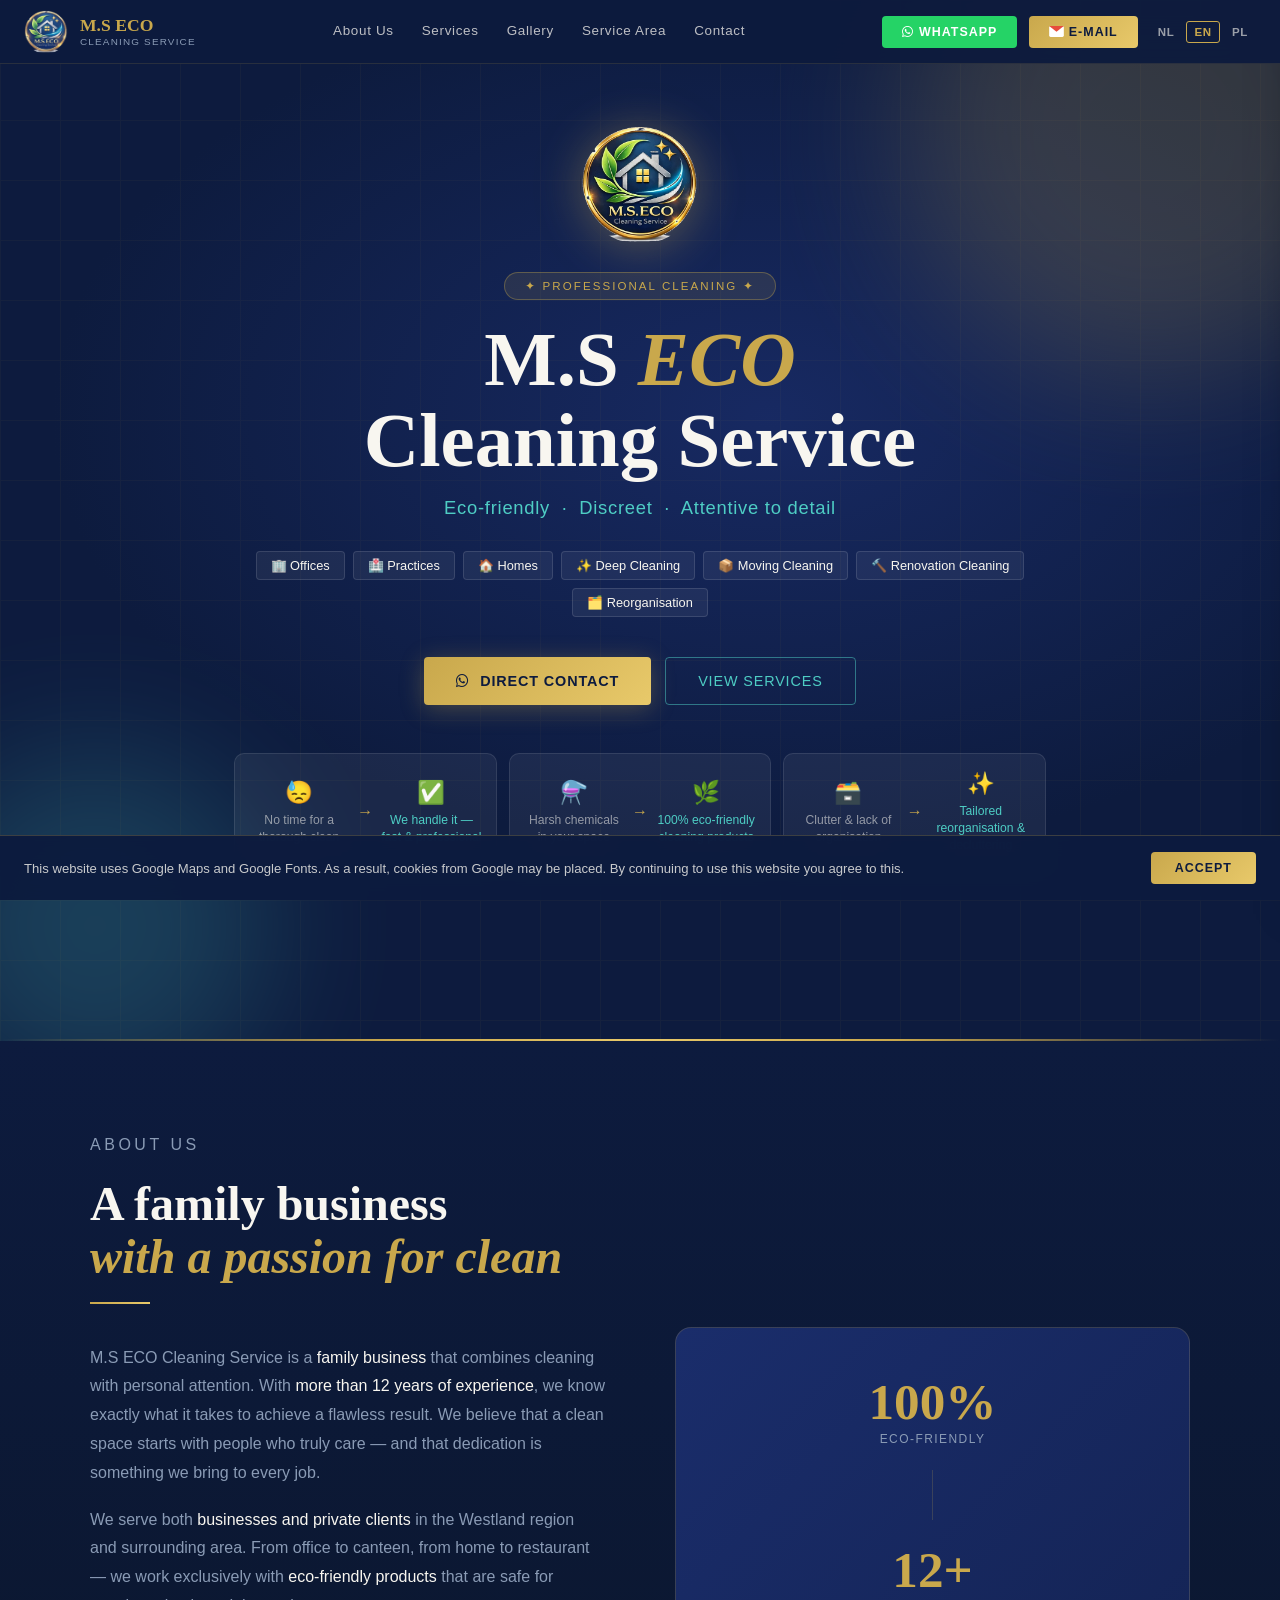
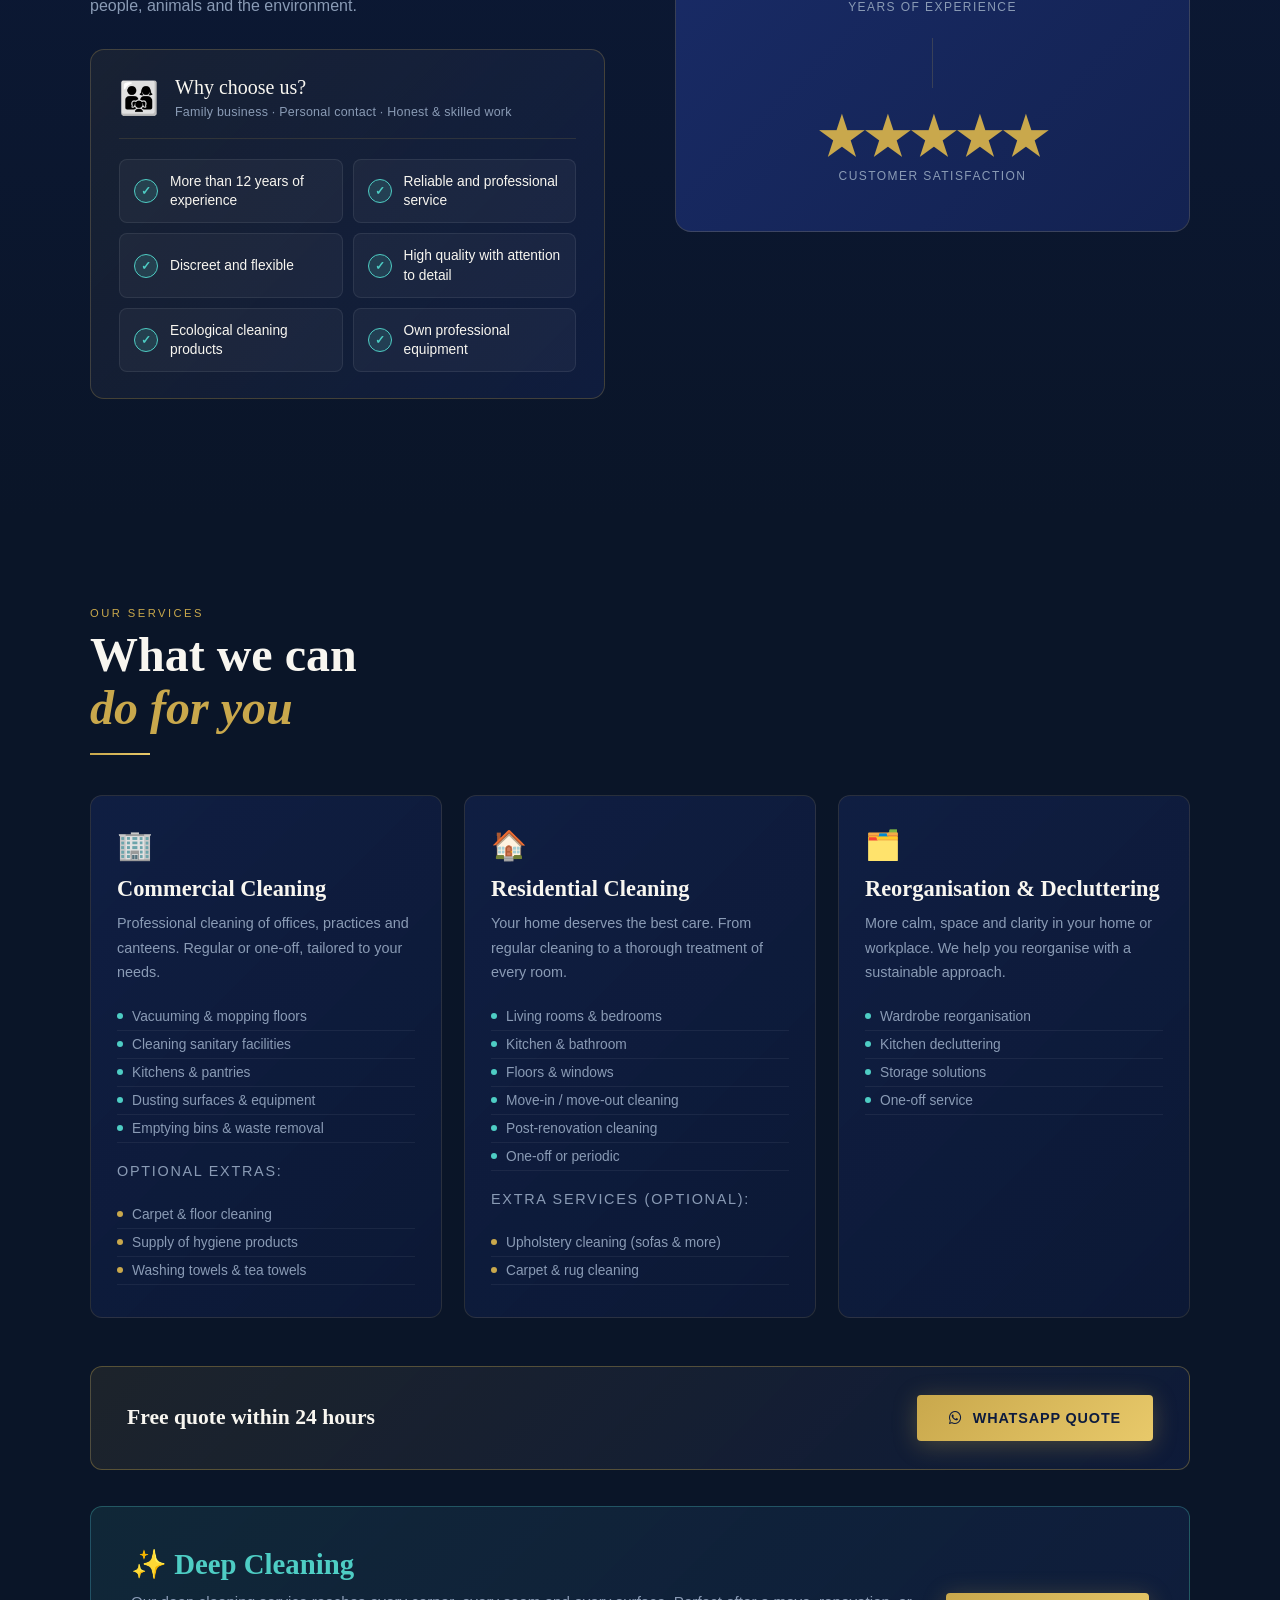
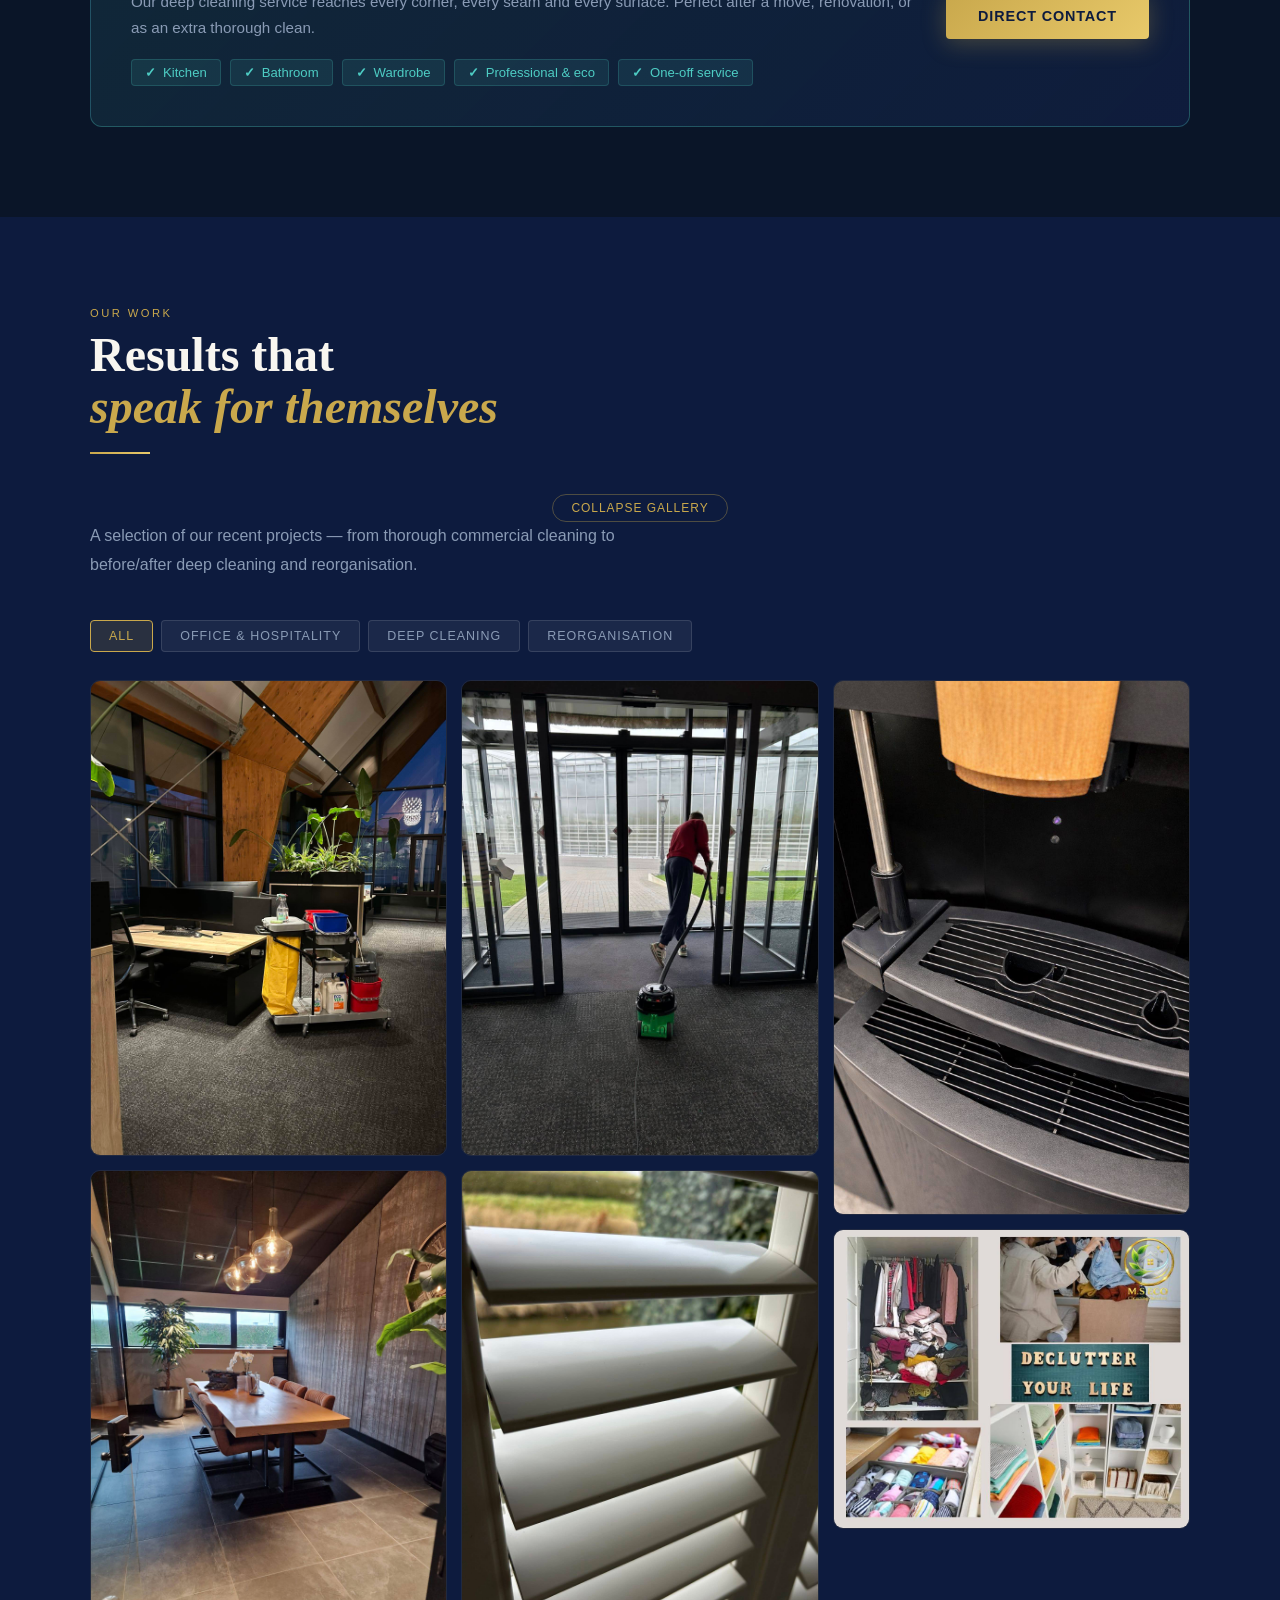
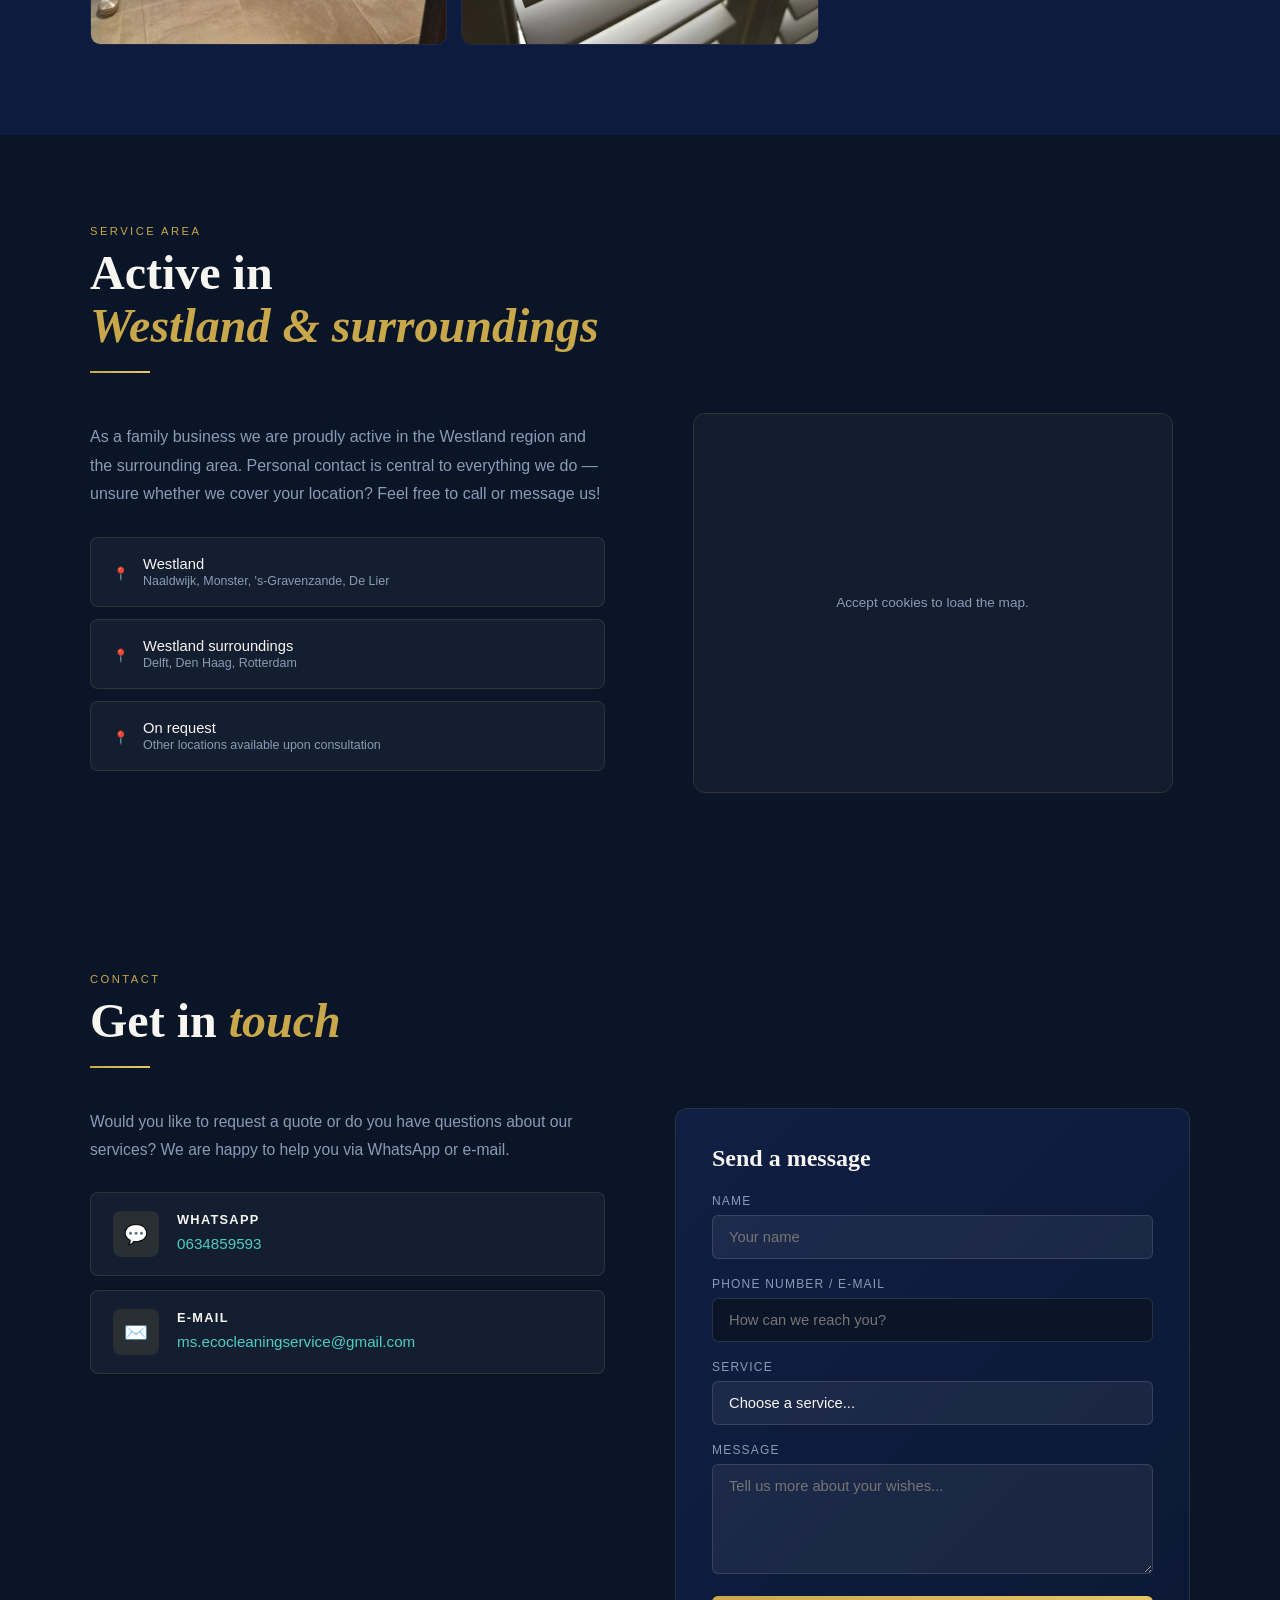
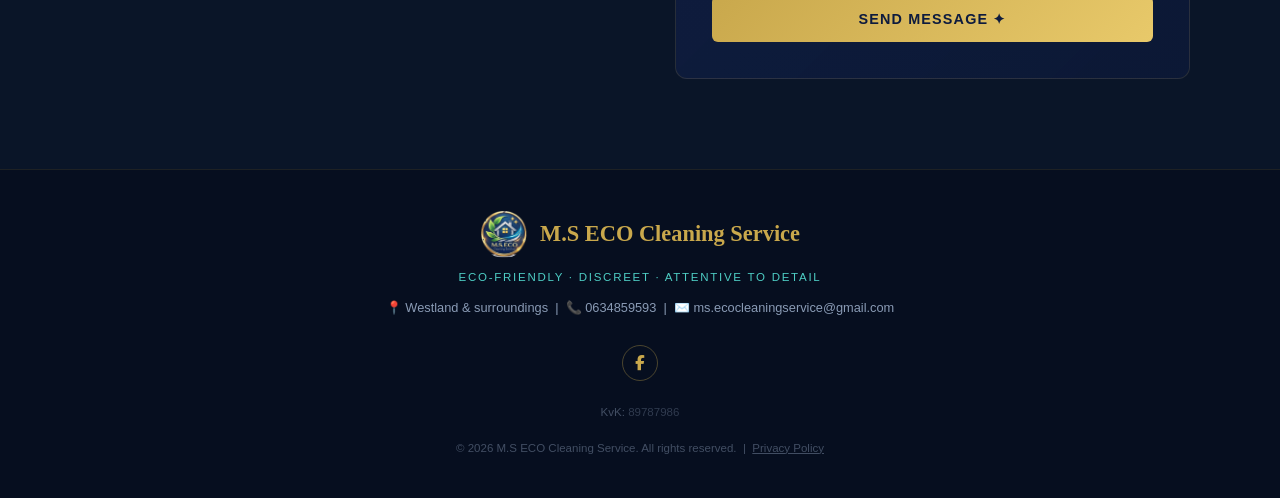
==== commit ba296bde: "Remove two gallery photos from all language pages Co-Authored-By: Claude Sonnet 4.6 <noreply@anthrop" ====
--- a/en/index.html
+++ b/en/index.html
@@ -289,28 +289,10 @@
         </div>
       </div>
       <div class="gallery-item " data-cat="kantoor" onclick="openLightbox(this)">
-        <img src="../photos/Bedrijfschoonmaak3.jpg" alt="Cleaning in progress" loading="lazy">
-        <div class="gallery-overlay">
-          <div class="gallery-overlay-text">
-            <h4>Cleaning in progress</h4>
-            <span>Commercial Cleaning</span>
-          </div>
-        </div>
-      </div>
-      <div class="gallery-item " data-cat="kantoor" onclick="openLightbox(this)">
         <img src="../photos/Bedrijfschoonmaak4.jpg" alt="Entrance cleaning" loading="lazy">
         <div class="gallery-overlay">
           <div class="gallery-overlay-text">
             <h4>Entrance cleaning</h4>
-            <span>Commercial Cleaning</span>
-          </div>
-        </div>
-      </div>
-      <div class="gallery-item " data-cat="kantoor" onclick="openLightbox(this)">
-        <img src="../photos/Bedrijfschoonmaak5.jpg" alt="Bar & restaurant" loading="lazy">
-        <div class="gallery-overlay">
-          <div class="gallery-overlay-text">
-            <h4>Bar & restaurant</h4>
             <span>Commercial Cleaning</span>
           </div>
         </div>
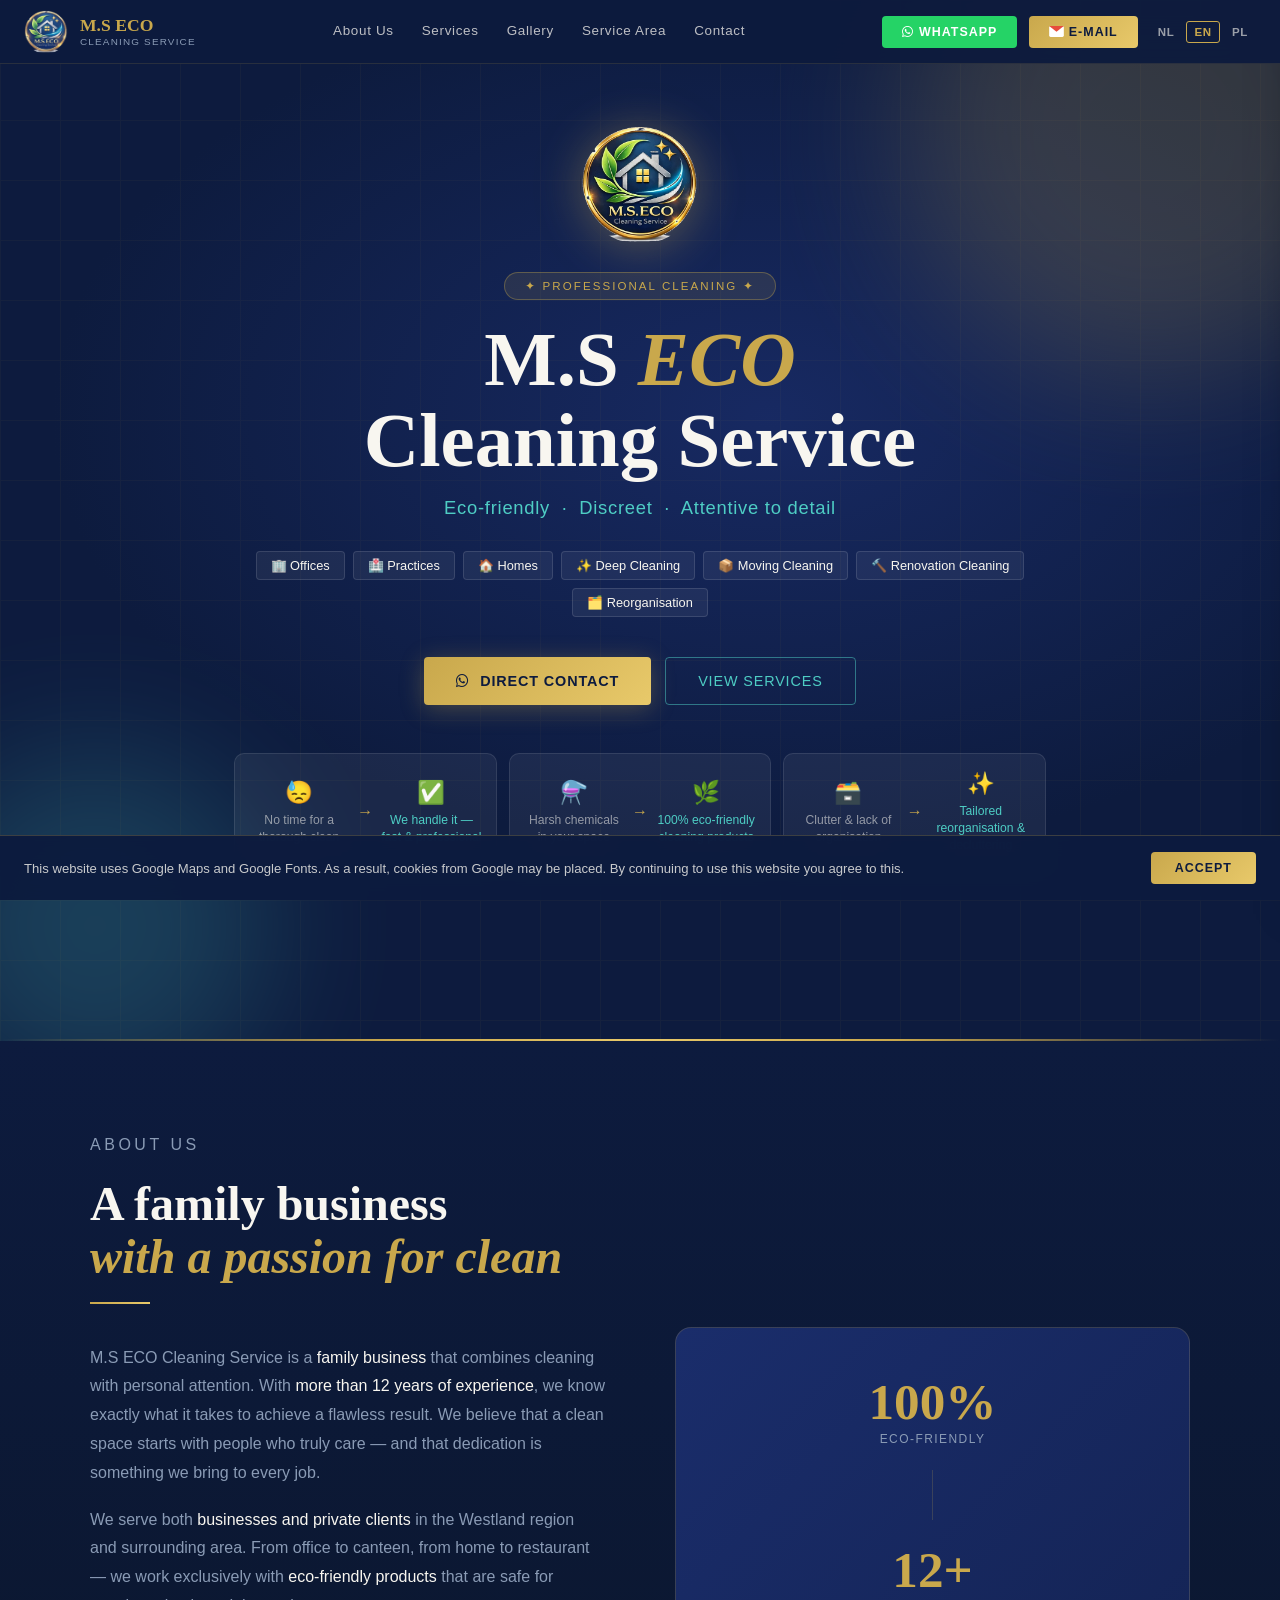
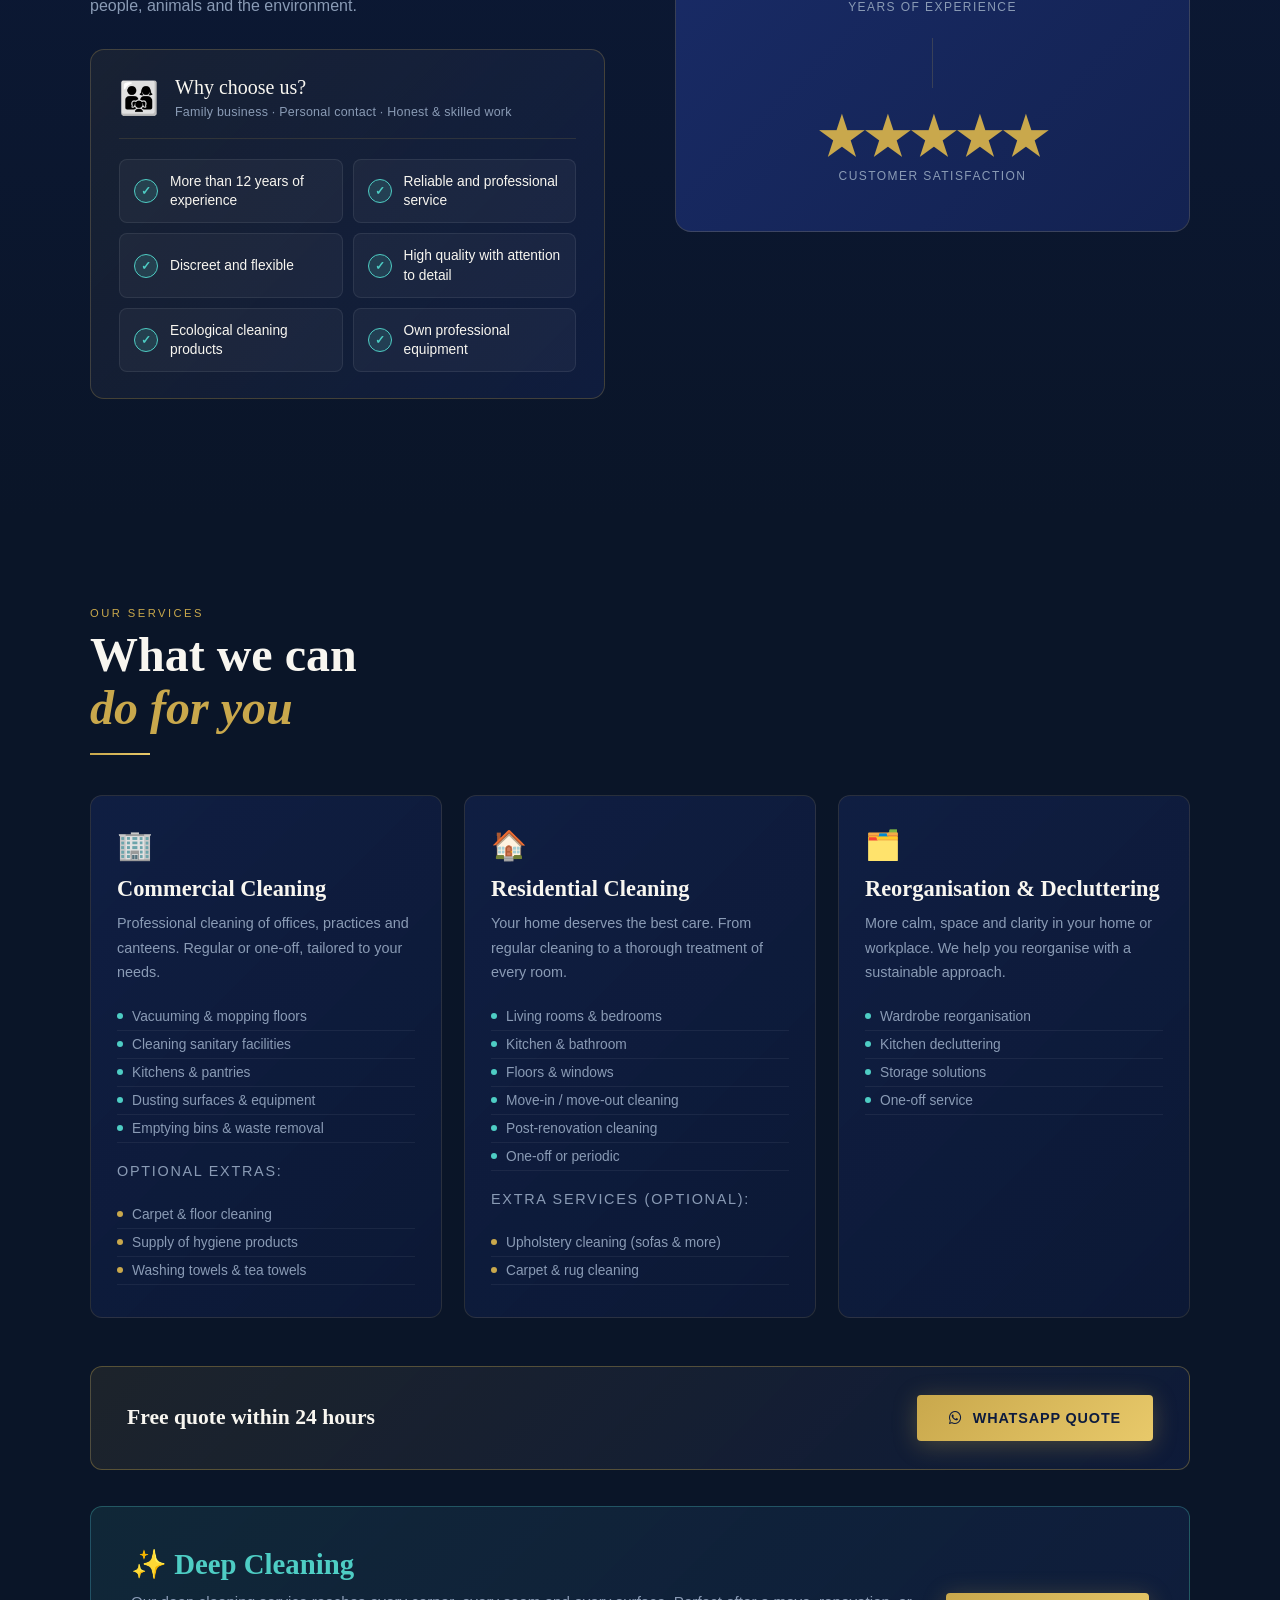
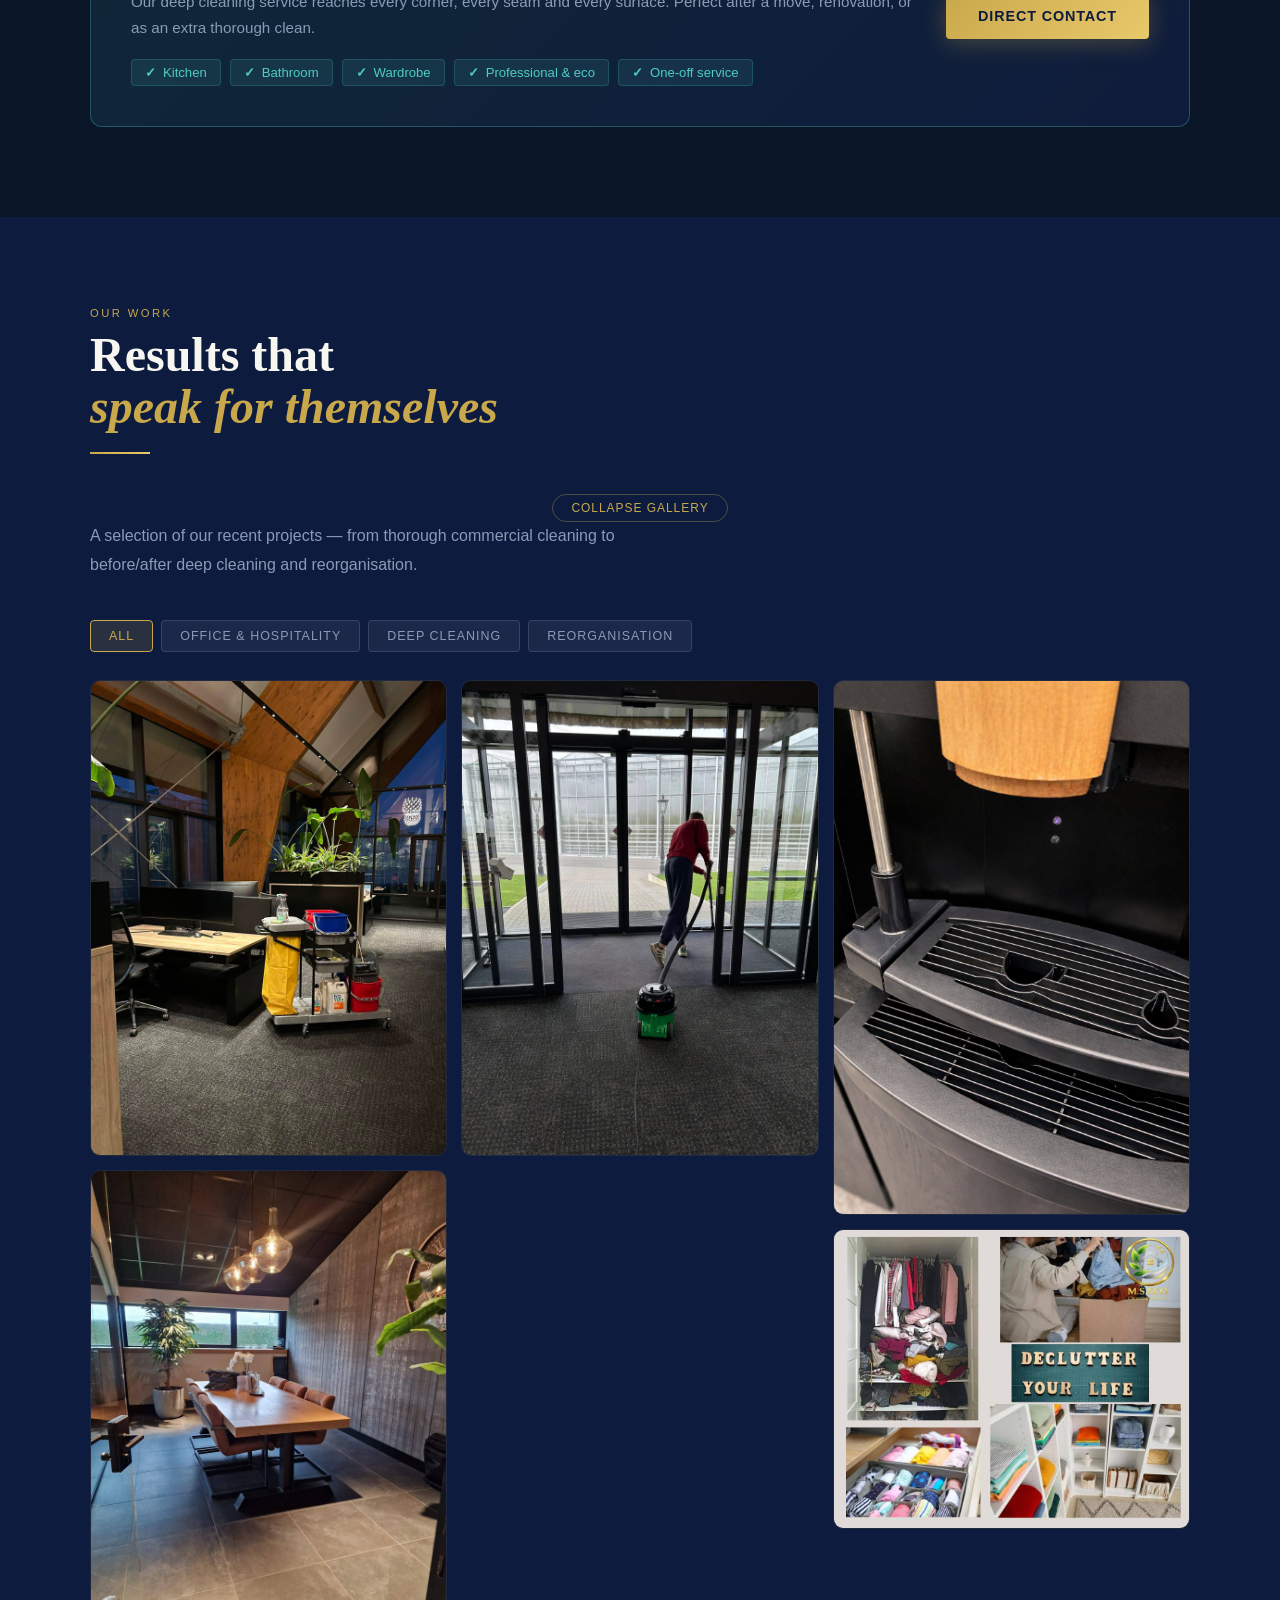
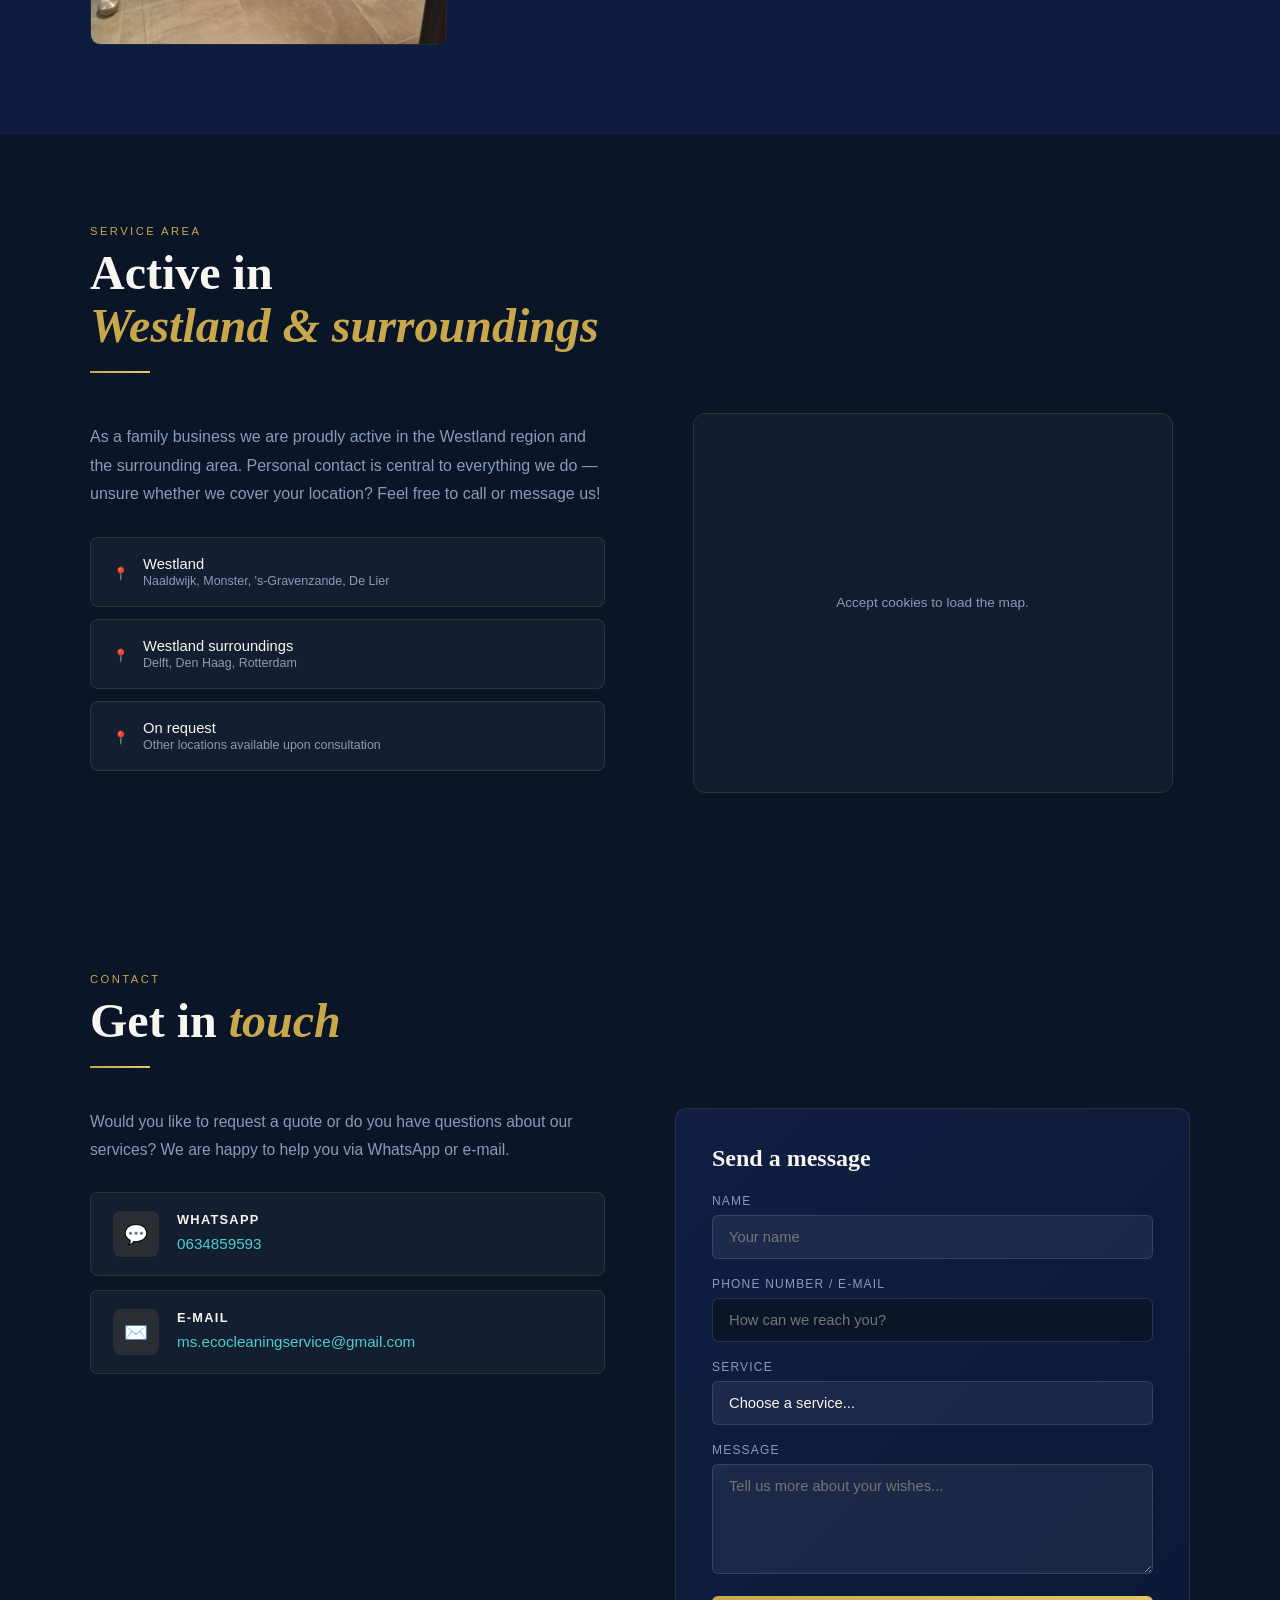
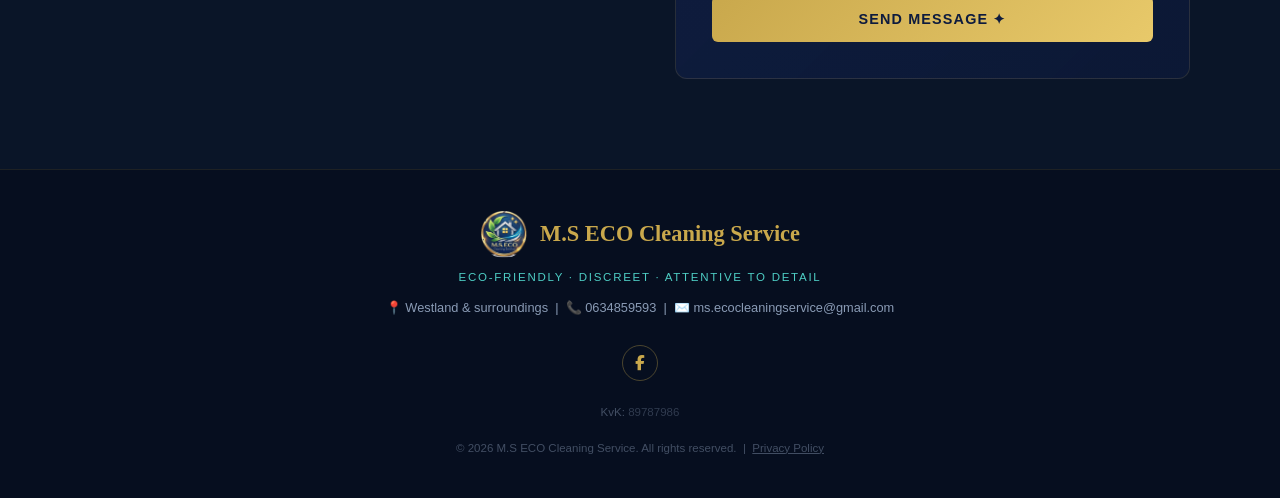
==== commit dbd5e056: "Remove shutters deep cleaning photo from gallery Co-Authored-By: Claude Sonnet 4.6 <noreply@anthropi" ====
--- a/en/index.html
+++ b/en/index.html
@@ -298,15 +298,6 @@
         </div>
       </div>
       <div class="gallery-item " data-cat="deep" onclick="openLightbox(this)">
-        <img src="../photos/deepcleaning1.jpg" alt="Shutters after cleaning" loading="lazy">
-        <div class="gallery-overlay">
-          <div class="gallery-overlay-text">
-            <h4>Shutters after cleaning</h4>
-            <span>Deep Cleaning</span>
-          </div>
-        </div>
-      </div>
-      <div class="gallery-item " data-cat="deep" onclick="openLightbox(this)">
         <img src="../photos/deepcleaning2.jpg" alt="Coffee machine cleaning" loading="lazy">
         <div class="gallery-overlay">
           <div class="gallery-overlay-text">
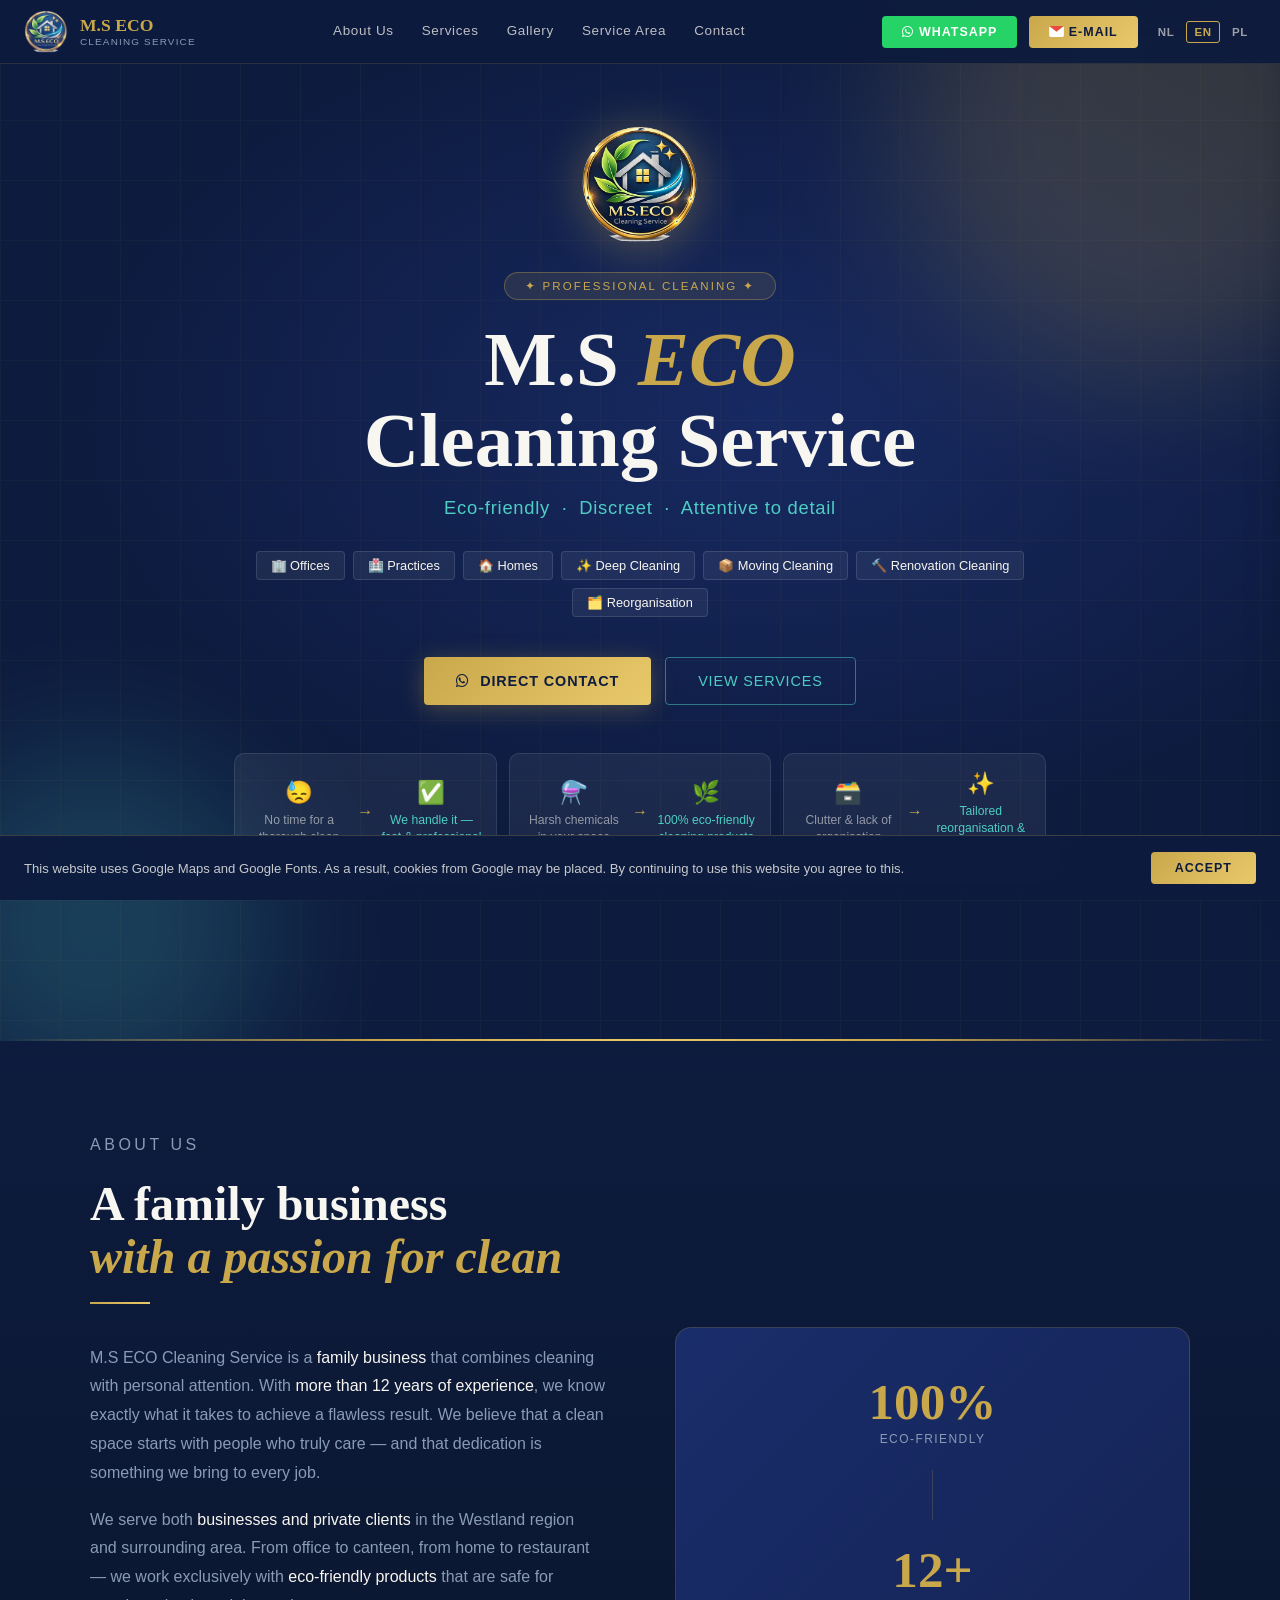
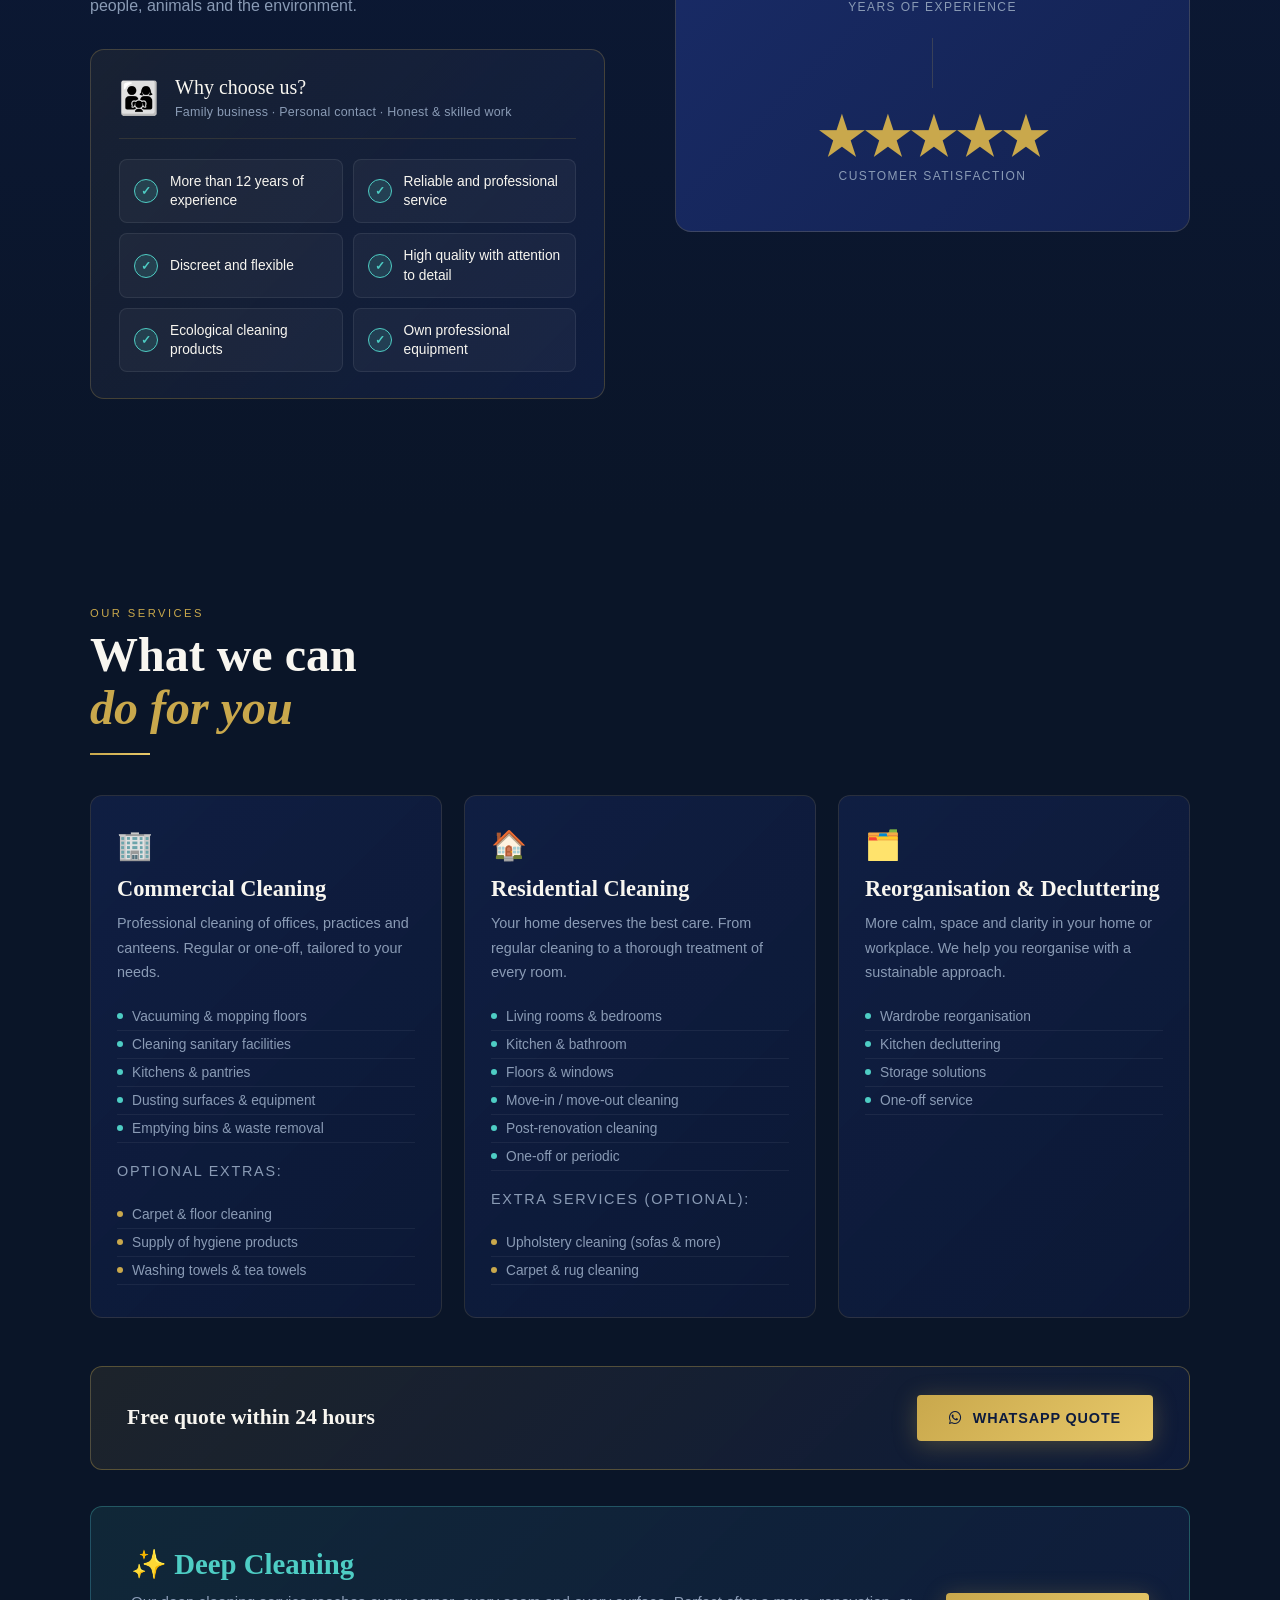
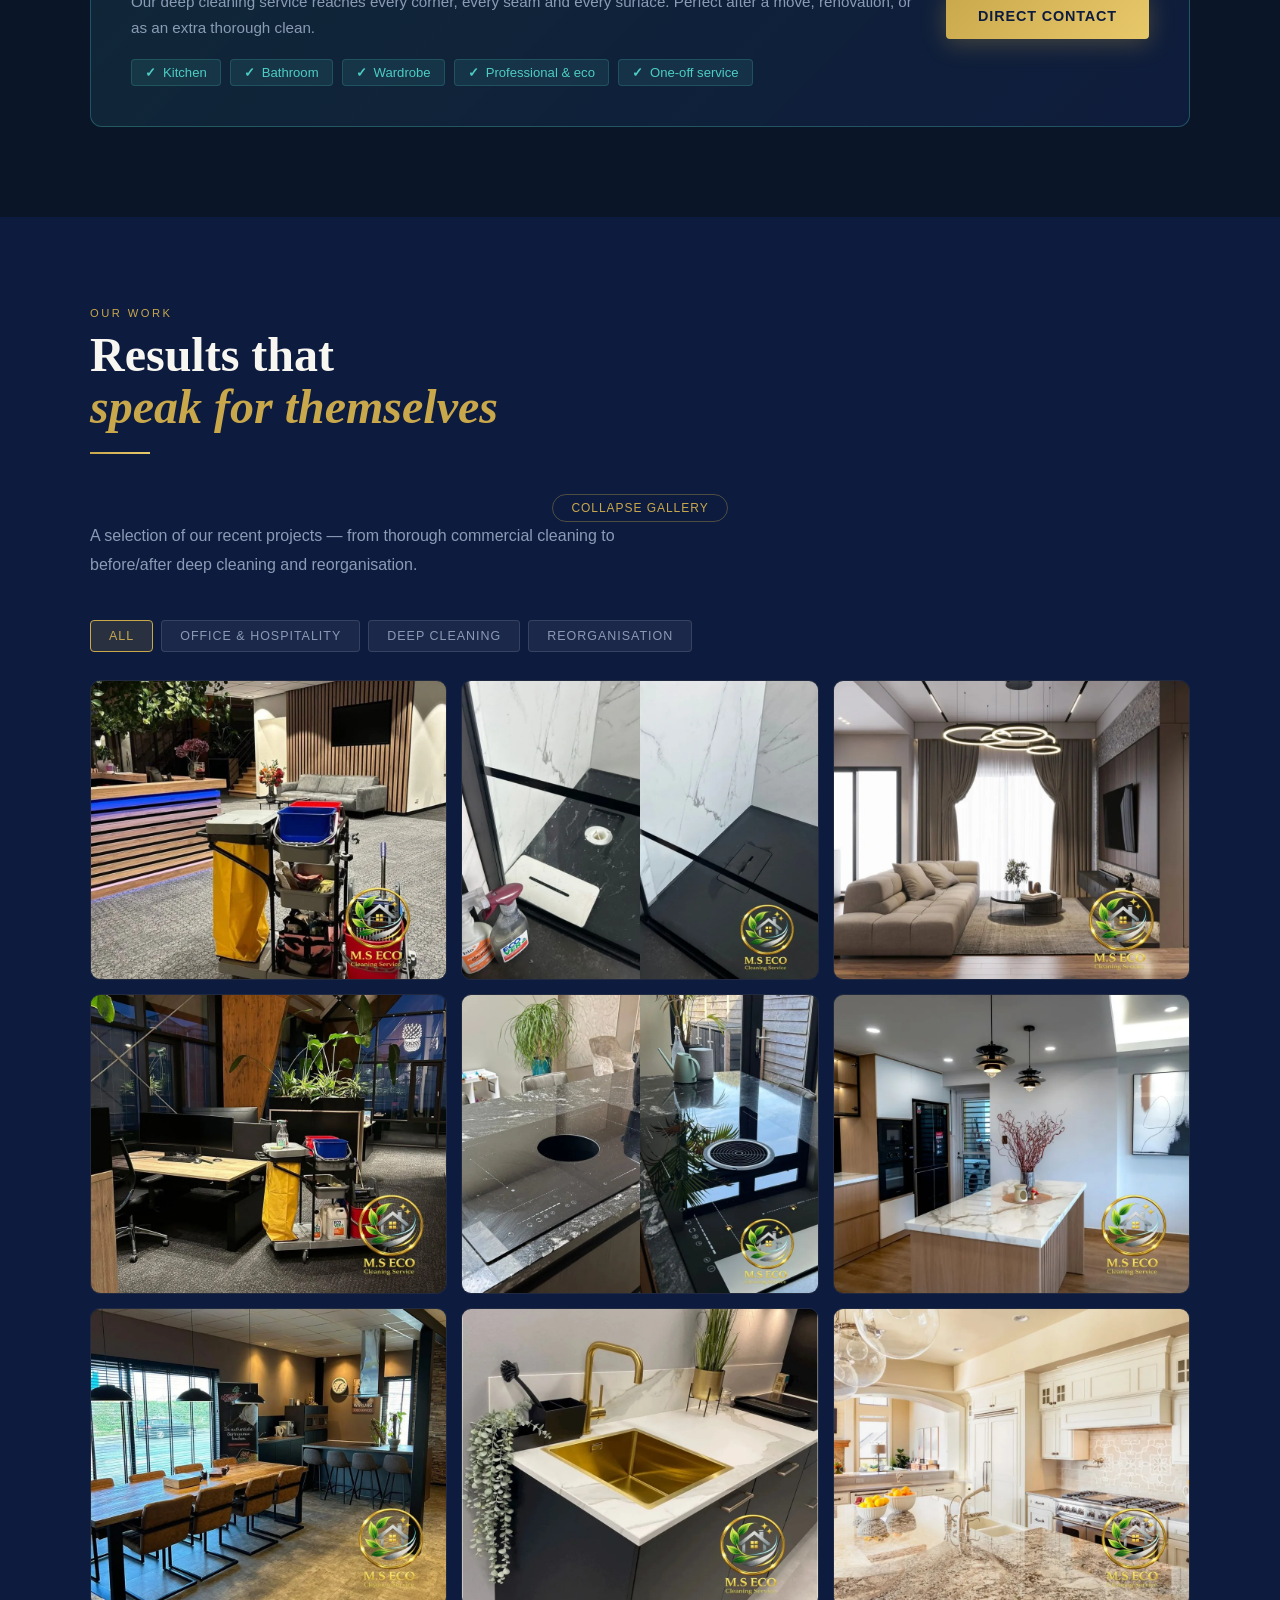
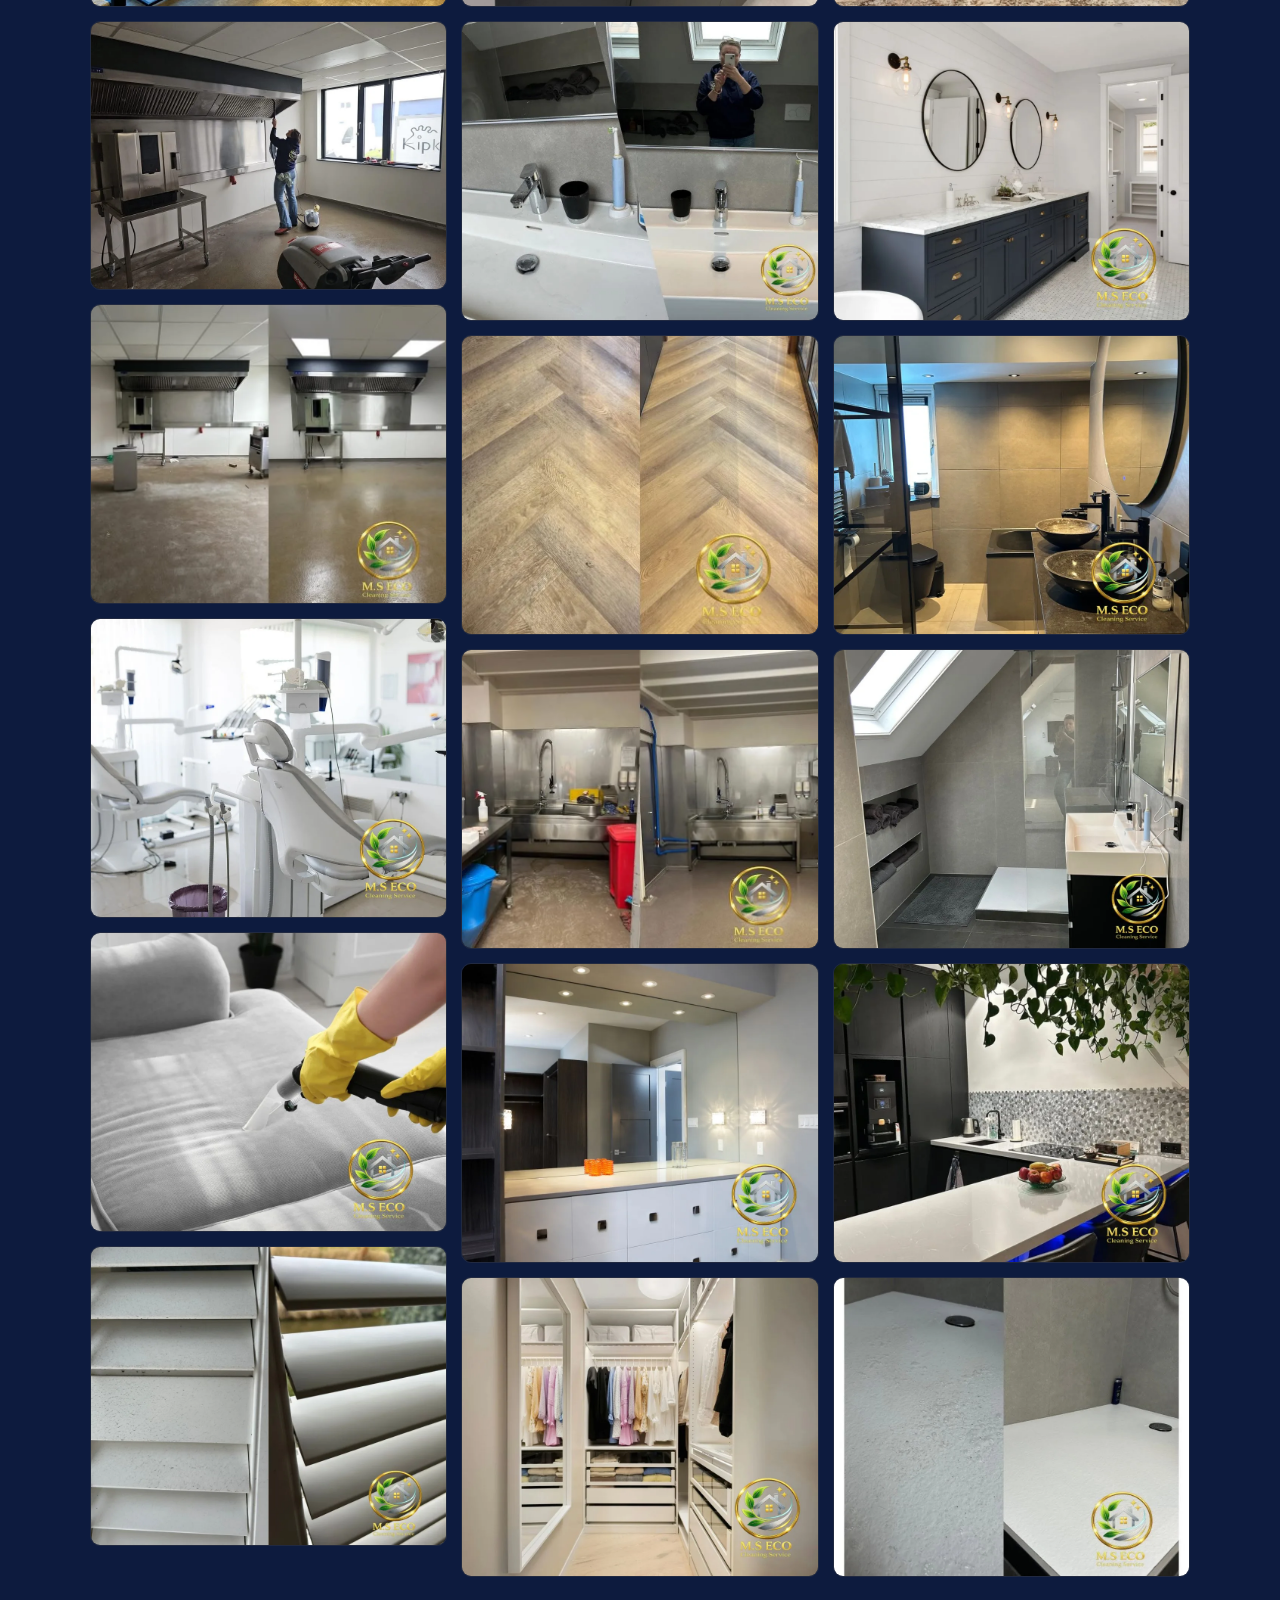
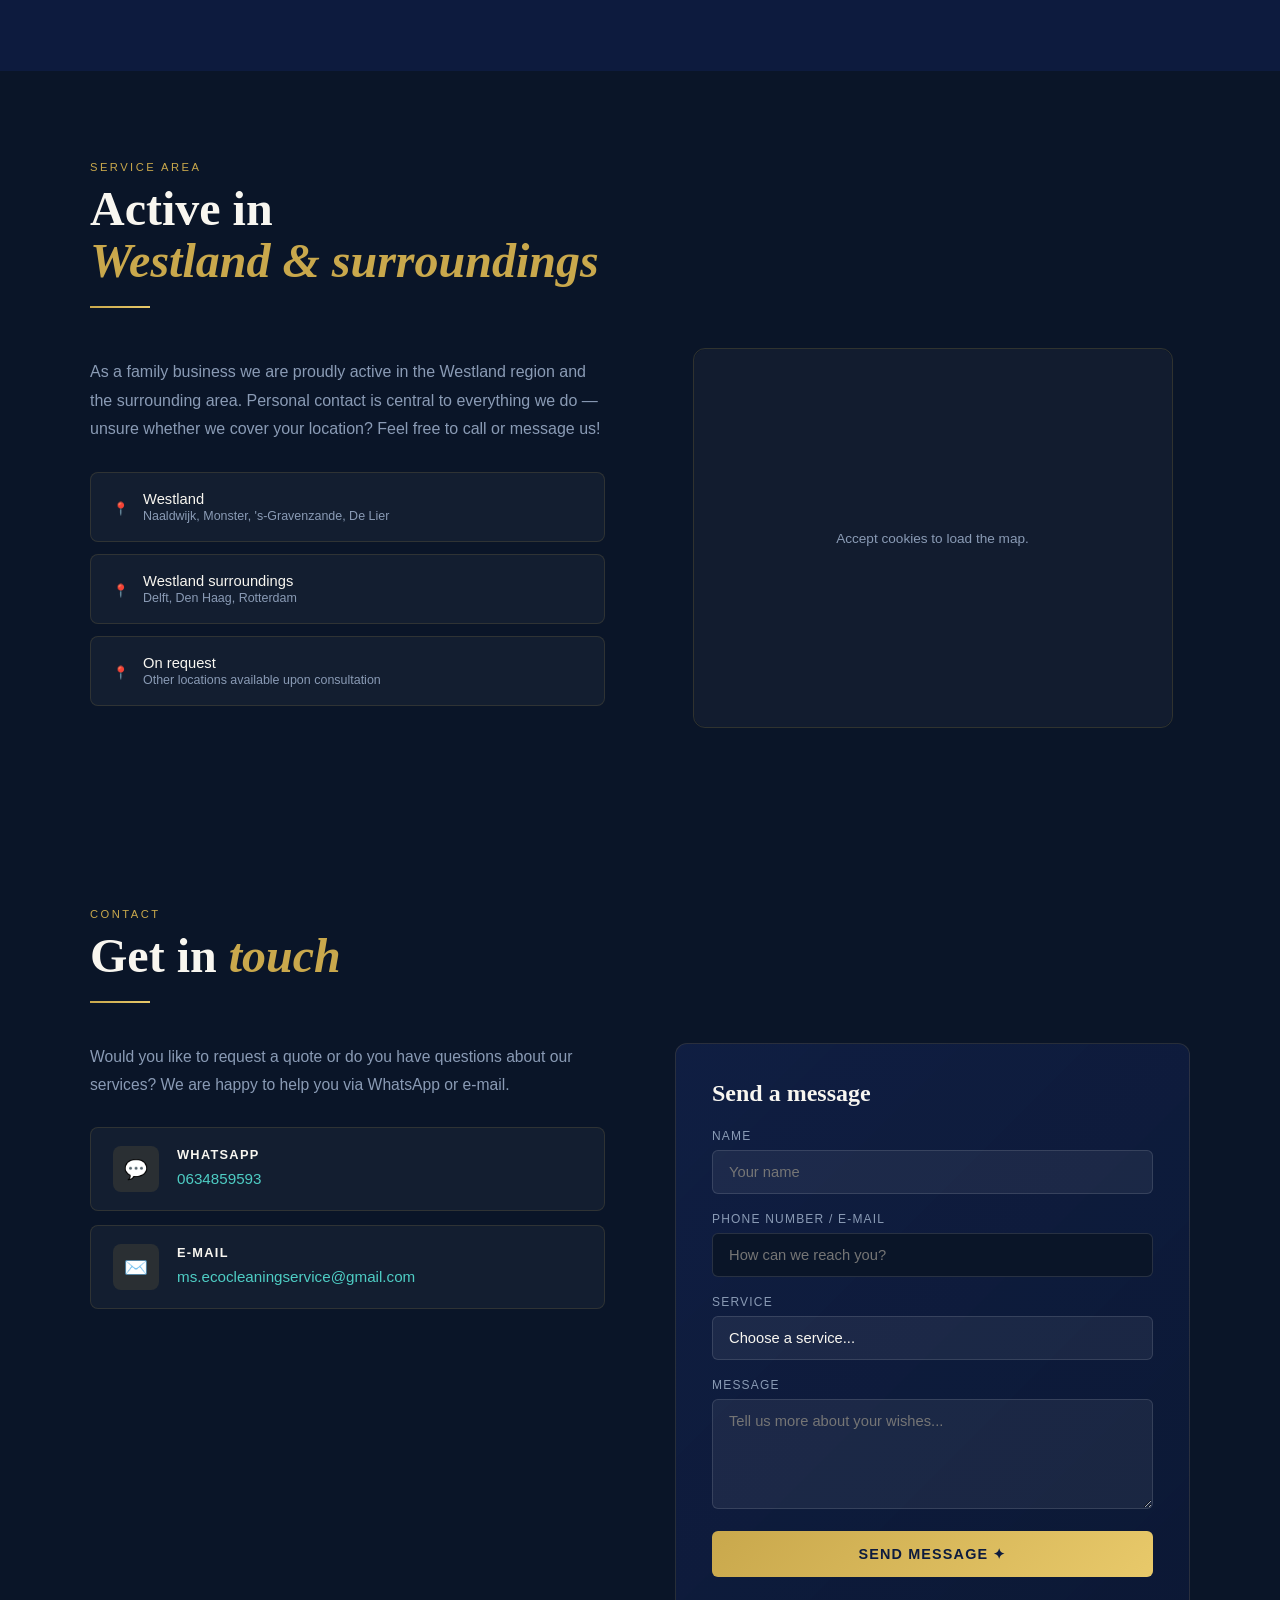
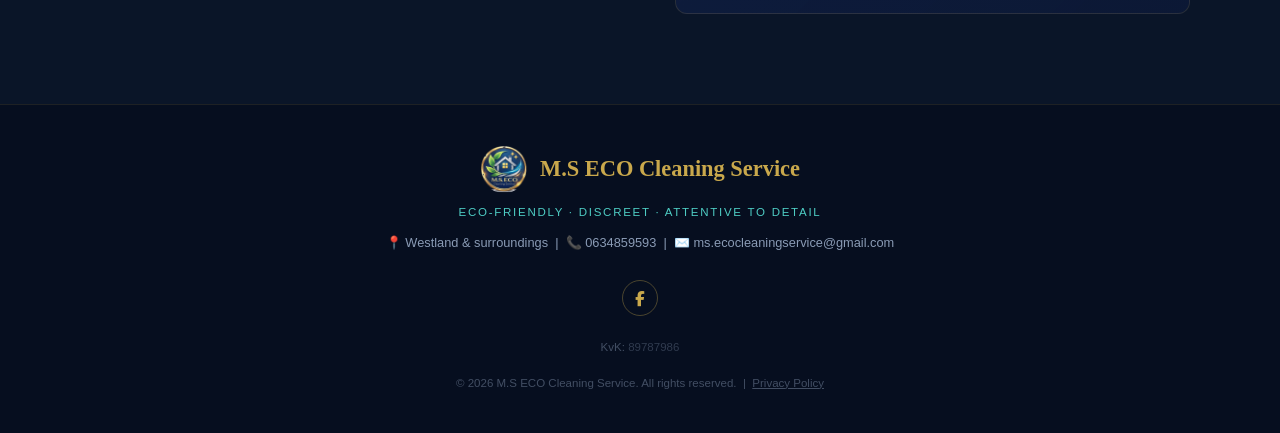
==== commit 2f331caf: "Replace gallery with 24 new compressed WebP photos across all language pages Co-Authored-By: Claude " ====
--- a/en/index.html
+++ b/en/index.html
@@ -271,49 +271,100 @@
     <div class="gallery-grid" id="galleryGrid">
 
       <div class="gallery-item featured" data-cat="kantoor" onclick="openLightbox(this)">
-        <img src="../photos/Bedrijfschoonmaak1.jpg" alt="Office cleaning" loading="lazy">
-        <div class="gallery-overlay">
-          <div class="gallery-overlay-text">
-            <h4>Office cleaning</h4>
-            <span>Commercial Cleaning</span>
-          </div>
-        </div>
-      </div>
-      <div class="gallery-item " data-cat="kantoor" onclick="openLightbox(this)">
-        <img src="../photos/bedrijfschoonmaak2.jpg" alt="Meeting room" loading="lazy">
-        <div class="gallery-overlay">
-          <div class="gallery-overlay-text">
-            <h4>Meeting room</h4>
-            <span>Commercial Cleaning</span>
-          </div>
-        </div>
-      </div>
-      <div class="gallery-item " data-cat="kantoor" onclick="openLightbox(this)">
-        <img src="../photos/Bedrijfschoonmaak4.jpg" alt="Entrance cleaning" loading="lazy">
-        <div class="gallery-overlay">
-          <div class="gallery-overlay-text">
-            <h4>Entrance cleaning</h4>
-            <span>Commercial Cleaning</span>
-          </div>
-        </div>
-      </div>
-      <div class="gallery-item " data-cat="deep" onclick="openLightbox(this)">
-        <img src="../photos/deepcleaning2.jpg" alt="Coffee machine cleaning" loading="lazy">
-        <div class="gallery-overlay">
-          <div class="gallery-overlay-text">
-            <h4>Coffee machine cleaning</h4>
-            <span>Deep Cleaning</span>
-          </div>
-        </div>
-      </div>
-      <div class="gallery-item " data-cat="reorganisatie" onclick="openLightbox(this)">
-        <img src="../photos/reorganisatie1.jpg" alt="Space reorganisation" loading="lazy">
-        <div class="gallery-overlay">
-          <div class="gallery-overlay-text">
-            <h4>Space reorganisation</h4>
-            <span>Reorganisation</span>
-          </div>
-        </div>
+        <img src="../photos/gallery2.webp" alt="Office lobby cleaning" loading="lazy">
+        <div class="gallery-overlay"><div class="gallery-overlay-text"><h4>Office lobby</h4><span>Commercial Cleaning</span></div></div>
+      </div>
+      <div class="gallery-item" data-cat="kantoor" onclick="openLightbox(this)">
+        <img src="../photos/gallery8.webp" alt="Office workspace cleaning" loading="lazy">
+        <div class="gallery-overlay"><div class="gallery-overlay-text"><h4>Office workspace</h4><span>Commercial Cleaning</span></div></div>
+      </div>
+      <div class="gallery-item" data-cat="kantoor" onclick="openLightbox(this)">
+        <img src="../photos/gallery9.webp" alt="Restaurant cleaning" loading="lazy">
+        <div class="gallery-overlay"><div class="gallery-overlay-text"><h4>Restaurant cleaning</h4><span>Commercial Cleaning</span></div></div>
+      </div>
+      <div class="gallery-item" data-cat="kantoor" onclick="openLightbox(this)">
+        <img src="../photos/gallery19.webp" alt="Professional kitchen cleaning" loading="lazy">
+        <div class="gallery-overlay"><div class="gallery-overlay-text"><h4>Professional kitchen</h4><span>Commercial Cleaning</span></div></div>
+      </div>
+      <div class="gallery-item" data-cat="kantoor" onclick="openLightbox(this)">
+        <img src="../photos/gallery20.webp" alt="Commercial kitchen cleaning" loading="lazy">
+        <div class="gallery-overlay"><div class="gallery-overlay-text"><h4>Kitchen cleaning</h4><span>Commercial Cleaning</span></div></div>
+      </div>
+      <div class="gallery-item" data-cat="kantoor" onclick="openLightbox(this)">
+        <img src="../photos/gallery24.webp" alt="Dental practice cleaning" loading="lazy">
+        <div class="gallery-overlay"><div class="gallery-overlay-text"><h4>Dental practice</h4><span>Commercial Cleaning</span></div></div>
+      </div>
+      <div class="gallery-item" data-cat="deep" onclick="openLightbox(this)">
+        <img src="../photos/gallery3.webp" alt="Upholstery cleaning" loading="lazy">
+        <div class="gallery-overlay"><div class="gallery-overlay-text"><h4>Upholstery cleaning</h4><span>Deep Cleaning</span></div></div>
+      </div>
+      <div class="gallery-item" data-cat="deep" onclick="openLightbox(this)">
+        <img src="../photos/gallery4.webp" alt="Blinds before and after cleaning" loading="lazy">
+        <div class="gallery-overlay"><div class="gallery-overlay-text"><h4>Blinds cleaning</h4><span>Deep Cleaning</span></div></div>
+      </div>
+      <div class="gallery-item" data-cat="deep" onclick="openLightbox(this)">
+        <img src="../photos/gallery5.webp" alt="Shower before and after cleaning" loading="lazy">
+        <div class="gallery-overlay"><div class="gallery-overlay-text"><h4>Shower cleaning</h4><span>Deep Cleaning</span></div></div>
+      </div>
+      <div class="gallery-item" data-cat="deep" onclick="openLightbox(this)">
+        <img src="../photos/gallery6.webp" alt="Hob before and after cleaning" loading="lazy">
+        <div class="gallery-overlay"><div class="gallery-overlay-text"><h4>Hob cleaning</h4><span>Deep Cleaning</span></div></div>
+      </div>
+      <div class="gallery-item" data-cat="deep" onclick="openLightbox(this)">
+        <img src="../photos/gallery13.webp" alt="Kitchen sink cleaning" loading="lazy">
+        <div class="gallery-overlay"><div class="gallery-overlay-text"><h4>Sink cleaning</h4><span>Deep Cleaning</span></div></div>
+      </div>
+      <div class="gallery-item" data-cat="deep" onclick="openLightbox(this)">
+        <img src="../photos/gallery17.webp" alt="Bathroom sink before and after" loading="lazy">
+        <div class="gallery-overlay"><div class="gallery-overlay-text"><h4>Bathroom sink</h4><span>Deep Cleaning</span></div></div>
+      </div>
+      <div class="gallery-item" data-cat="deep" onclick="openLightbox(this)">
+        <img src="../photos/gallery18.webp" alt="Floor cleaning" loading="lazy">
+        <div class="gallery-overlay"><div class="gallery-overlay-text"><h4>Floor cleaning</h4><span>Deep Cleaning</span></div></div>
+      </div>
+      <div class="gallery-item" data-cat="deep" onclick="openLightbox(this)">
+        <img src="../photos/gallery21.webp" alt="Bathroom before and after cleaning" loading="lazy">
+        <div class="gallery-overlay"><div class="gallery-overlay-text"><h4>Bathroom cleaning</h4><span>Deep Cleaning</span></div></div>
+      </div>
+      <div class="gallery-item" data-cat="deep" onclick="openLightbox(this)">
+        <img src="../photos/gallery23.webp" alt="Shower tray before and after" loading="lazy">
+        <div class="gallery-overlay"><div class="gallery-overlay-text"><h4>Shower tray</h4><span>Deep Cleaning</span></div></div>
+      </div>
+      <div class="gallery-item" data-cat="reorganisatie" onclick="openLightbox(this)">
+        <img src="../photos/gallery1.webp" alt="Walk-in wardrobe organisation" loading="lazy">
+        <div class="gallery-overlay"><div class="gallery-overlay-text"><h4>Walk-in wardrobe</h4><span>Reorganisation</span></div></div>
+      </div>
+      <div class="gallery-item" data-cat="reorganisatie" onclick="openLightbox(this)">
+        <img src="../photos/gallery7.webp" alt="Clean living room" loading="lazy">
+        <div class="gallery-overlay"><div class="gallery-overlay-text"><h4>Living room</h4><span>Reorganisation</span></div></div>
+      </div>
+      <div class="gallery-item" data-cat="reorganisatie" onclick="openLightbox(this)">
+        <img src="../photos/gallery10.webp" alt="Modern kitchen" loading="lazy">
+        <div class="gallery-overlay"><div class="gallery-overlay-text"><h4>Modern kitchen</h4><span>Reorganisation</span></div></div>
+      </div>
+      <div class="gallery-item" data-cat="reorganisatie" onclick="openLightbox(this)">
+        <img src="../photos/gallery11.webp" alt="Classic kitchen" loading="lazy">
+        <div class="gallery-overlay"><div class="gallery-overlay-text"><h4>Classic kitchen</h4><span>Reorganisation</span></div></div>
+      </div>
+      <div class="gallery-item" data-cat="reorganisatie" onclick="openLightbox(this)">
+        <img src="../photos/gallery12.webp" alt="Stylish bathroom" loading="lazy">
+        <div class="gallery-overlay"><div class="gallery-overlay-text"><h4>Stylish bathroom</h4><span>Reorganisation</span></div></div>
+      </div>
+      <div class="gallery-item" data-cat="reorganisatie" onclick="openLightbox(this)">
+        <img src="../photos/gallery14.webp" alt="Modern bathroom" loading="lazy">
+        <div class="gallery-overlay"><div class="gallery-overlay-text"><h4>Modern bathroom</h4><span>Reorganisation</span></div></div>
+      </div>
+      <div class="gallery-item" data-cat="reorganisatie" onclick="openLightbox(this)">
+        <img src="../photos/gallery15.webp" alt="Ensuite bathroom" loading="lazy">
+        <div class="gallery-overlay"><div class="gallery-overlay-text"><h4>Ensuite bathroom</h4><span>Reorganisation</span></div></div>
+      </div>
+      <div class="gallery-item" data-cat="reorganisatie" onclick="openLightbox(this)">
+        <img src="../photos/gallery16.webp" alt="Designer kitchen" loading="lazy">
+        <div class="gallery-overlay"><div class="gallery-overlay-text"><h4>Designer kitchen</h4><span>Reorganisation</span></div></div>
+      </div>
+      <div class="gallery-item" data-cat="reorganisatie" onclick="openLightbox(this)">
+        <img src="../photos/gallery22.webp" alt="Bathroom vanity" loading="lazy">
+        <div class="gallery-overlay"><div class="gallery-overlay-text"><h4>Bathroom vanity</h4><span>Reorganisation</span></div></div>
       </div>
     </div>
     </div><!-- end galleryCollapsible -->
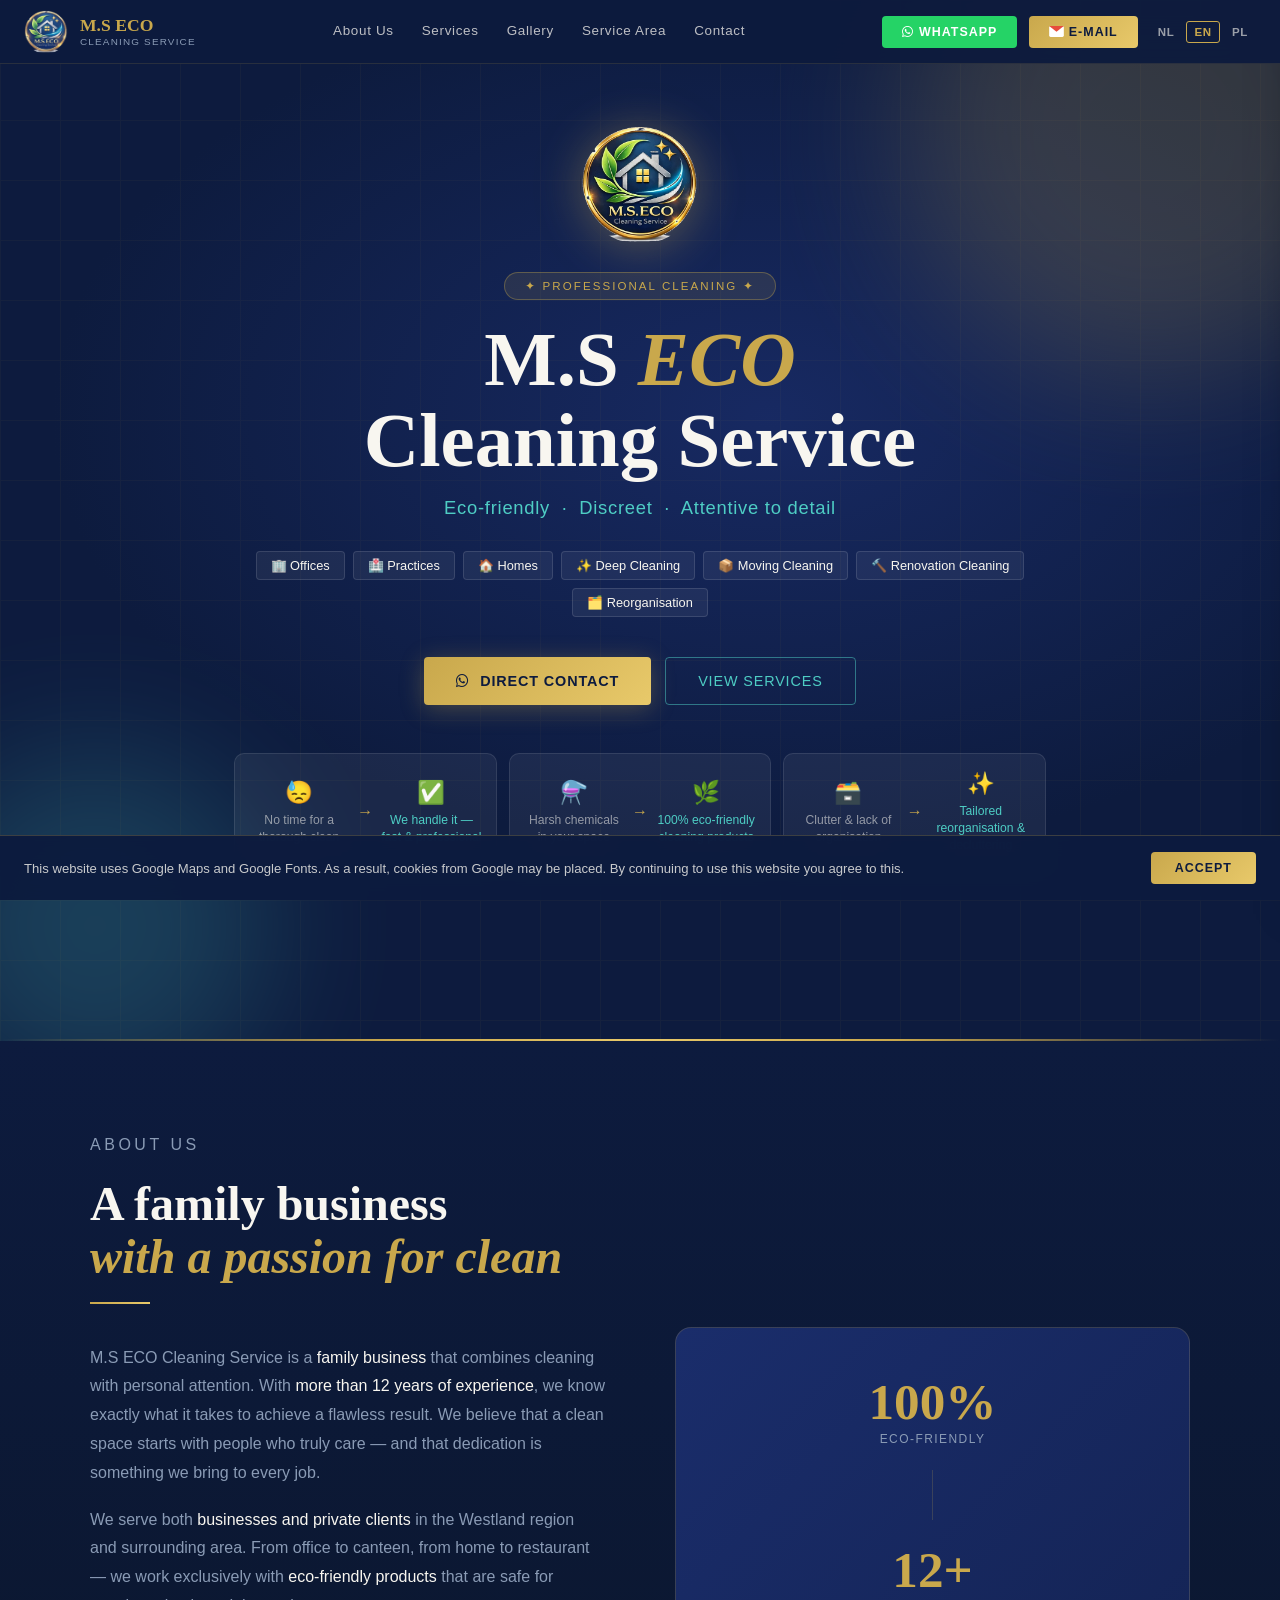
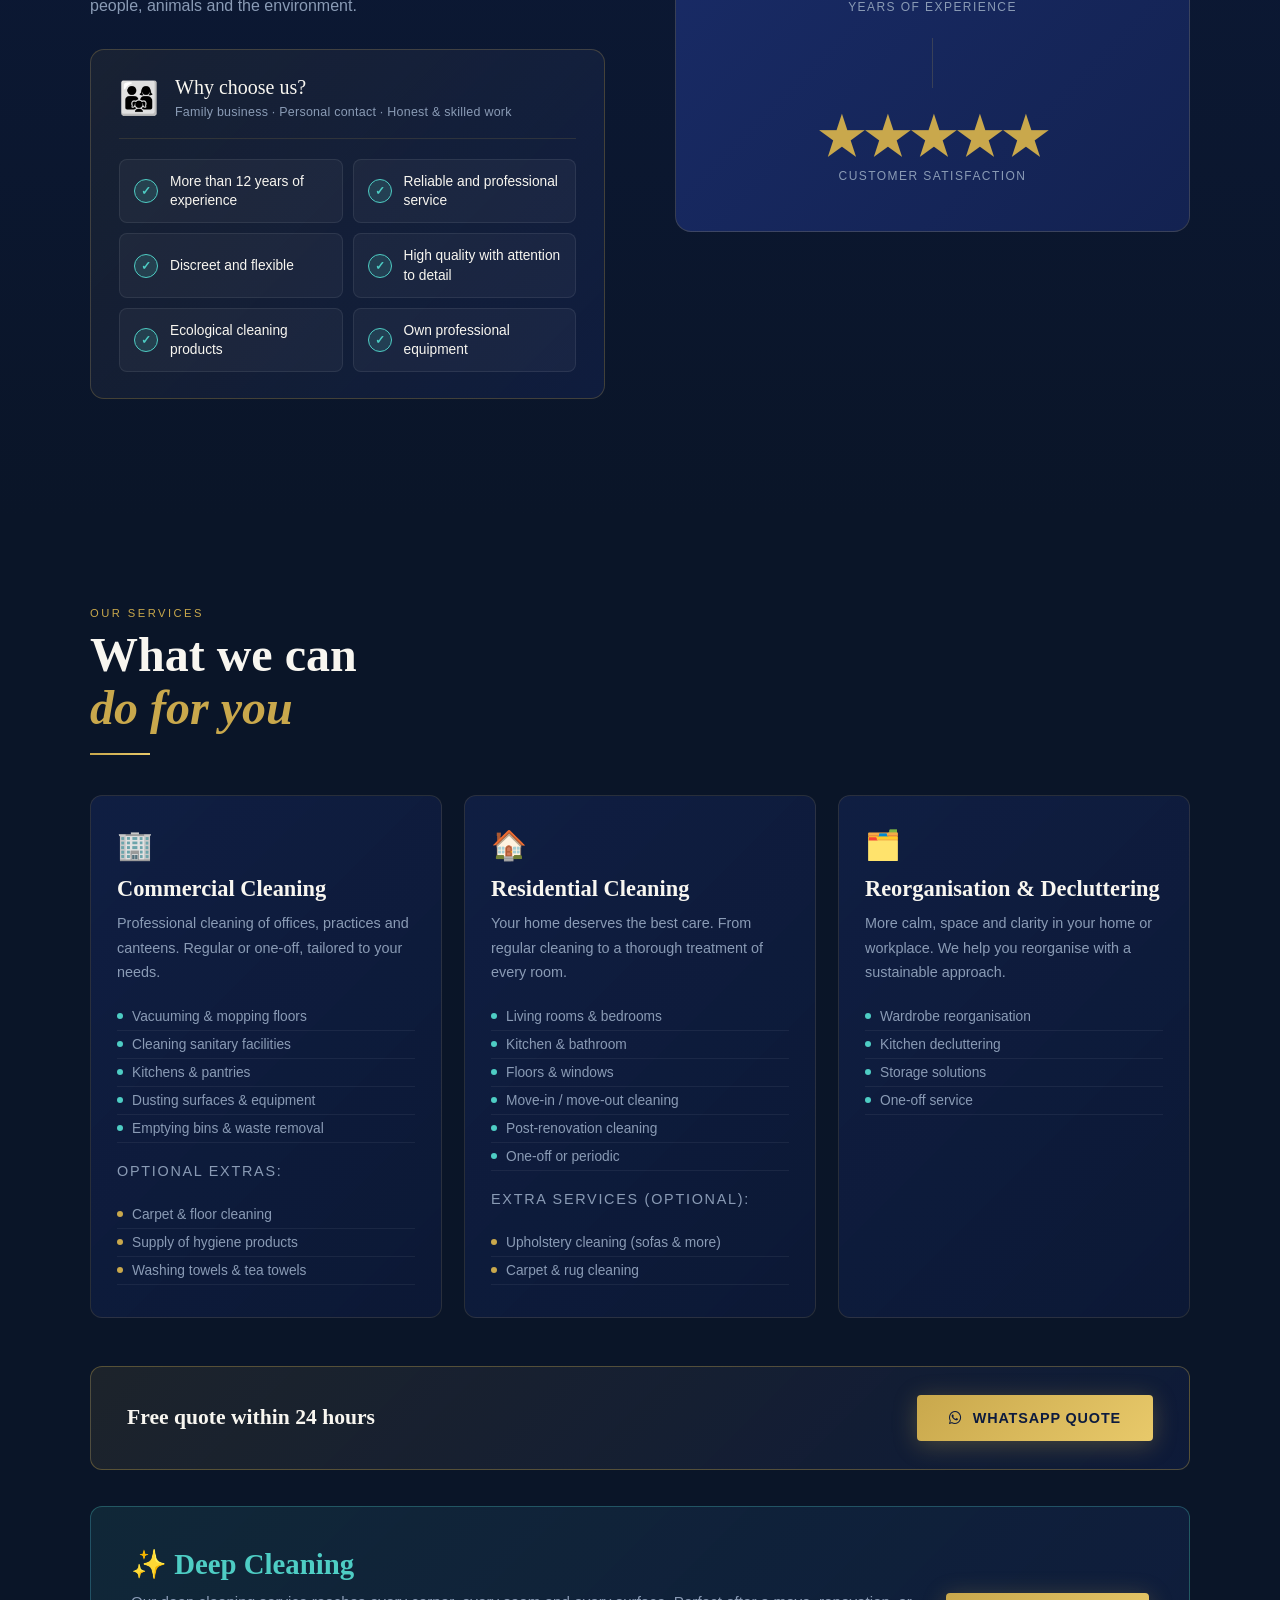
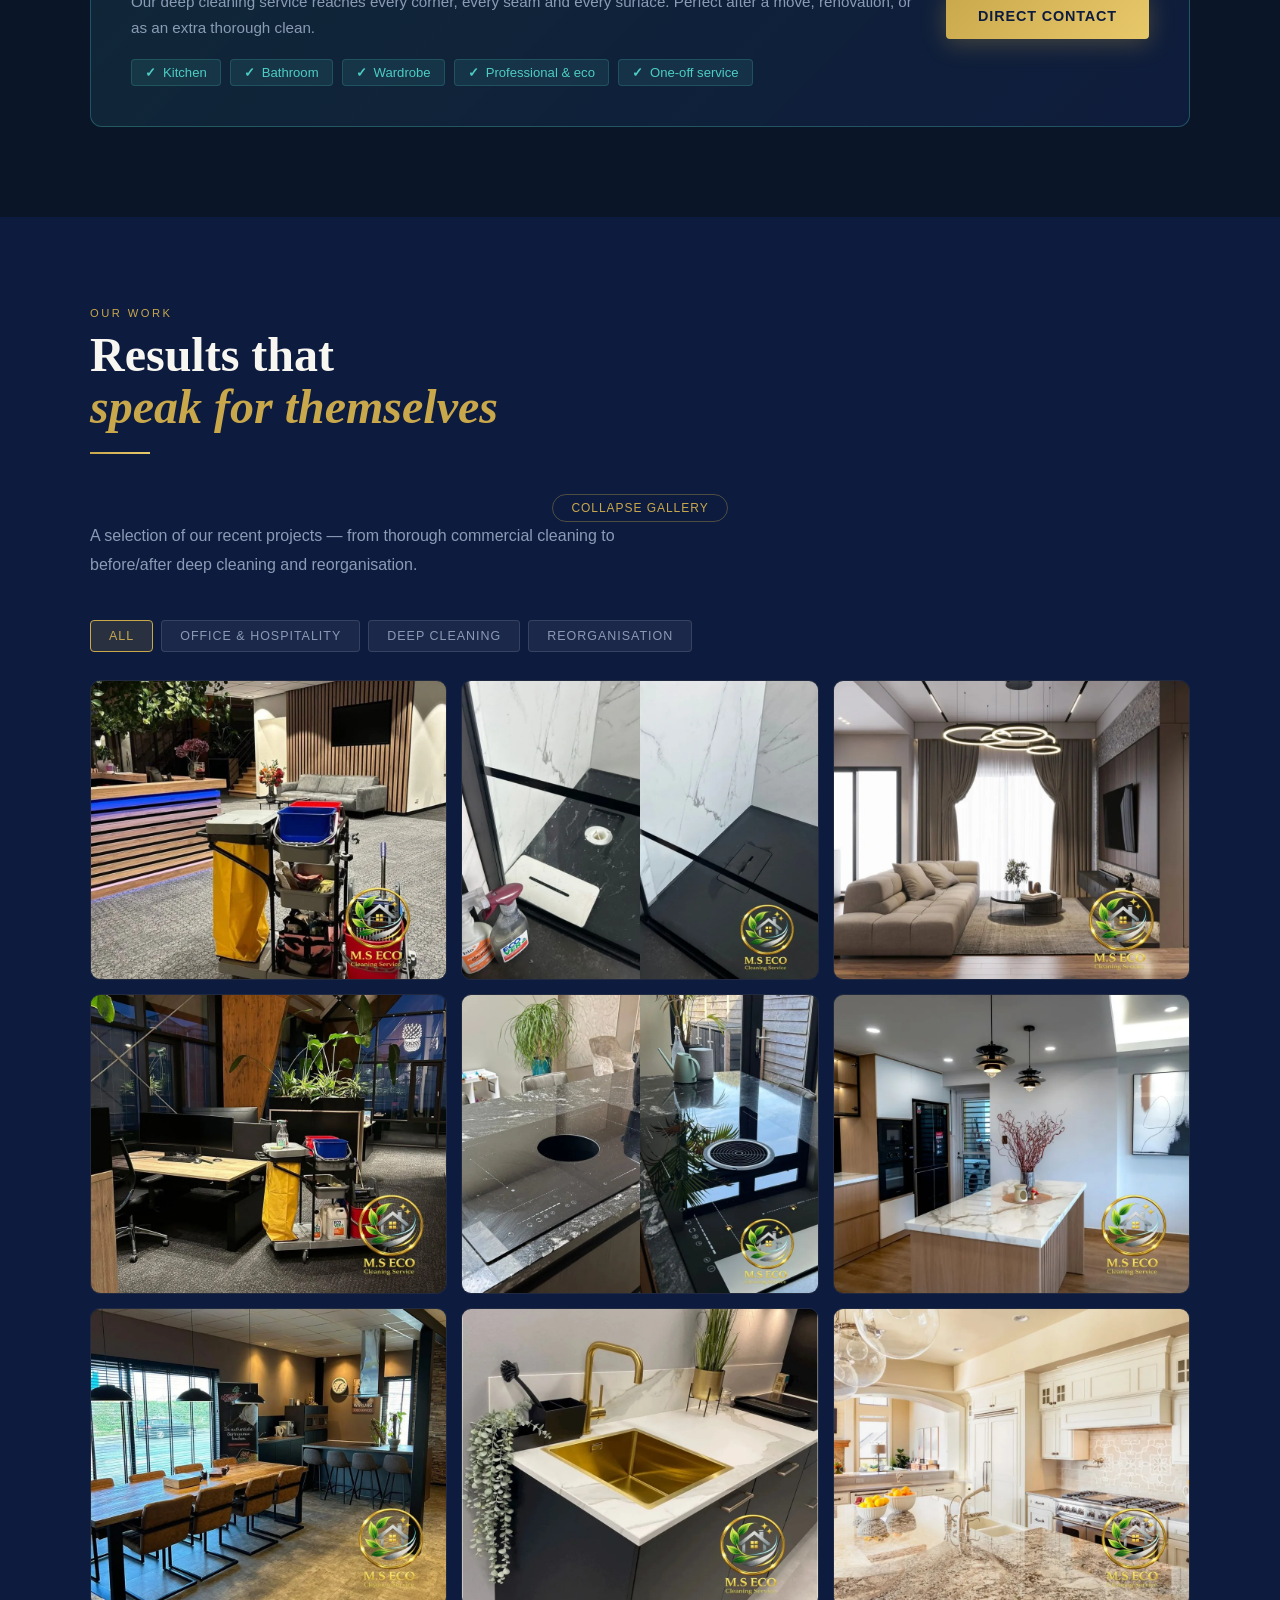
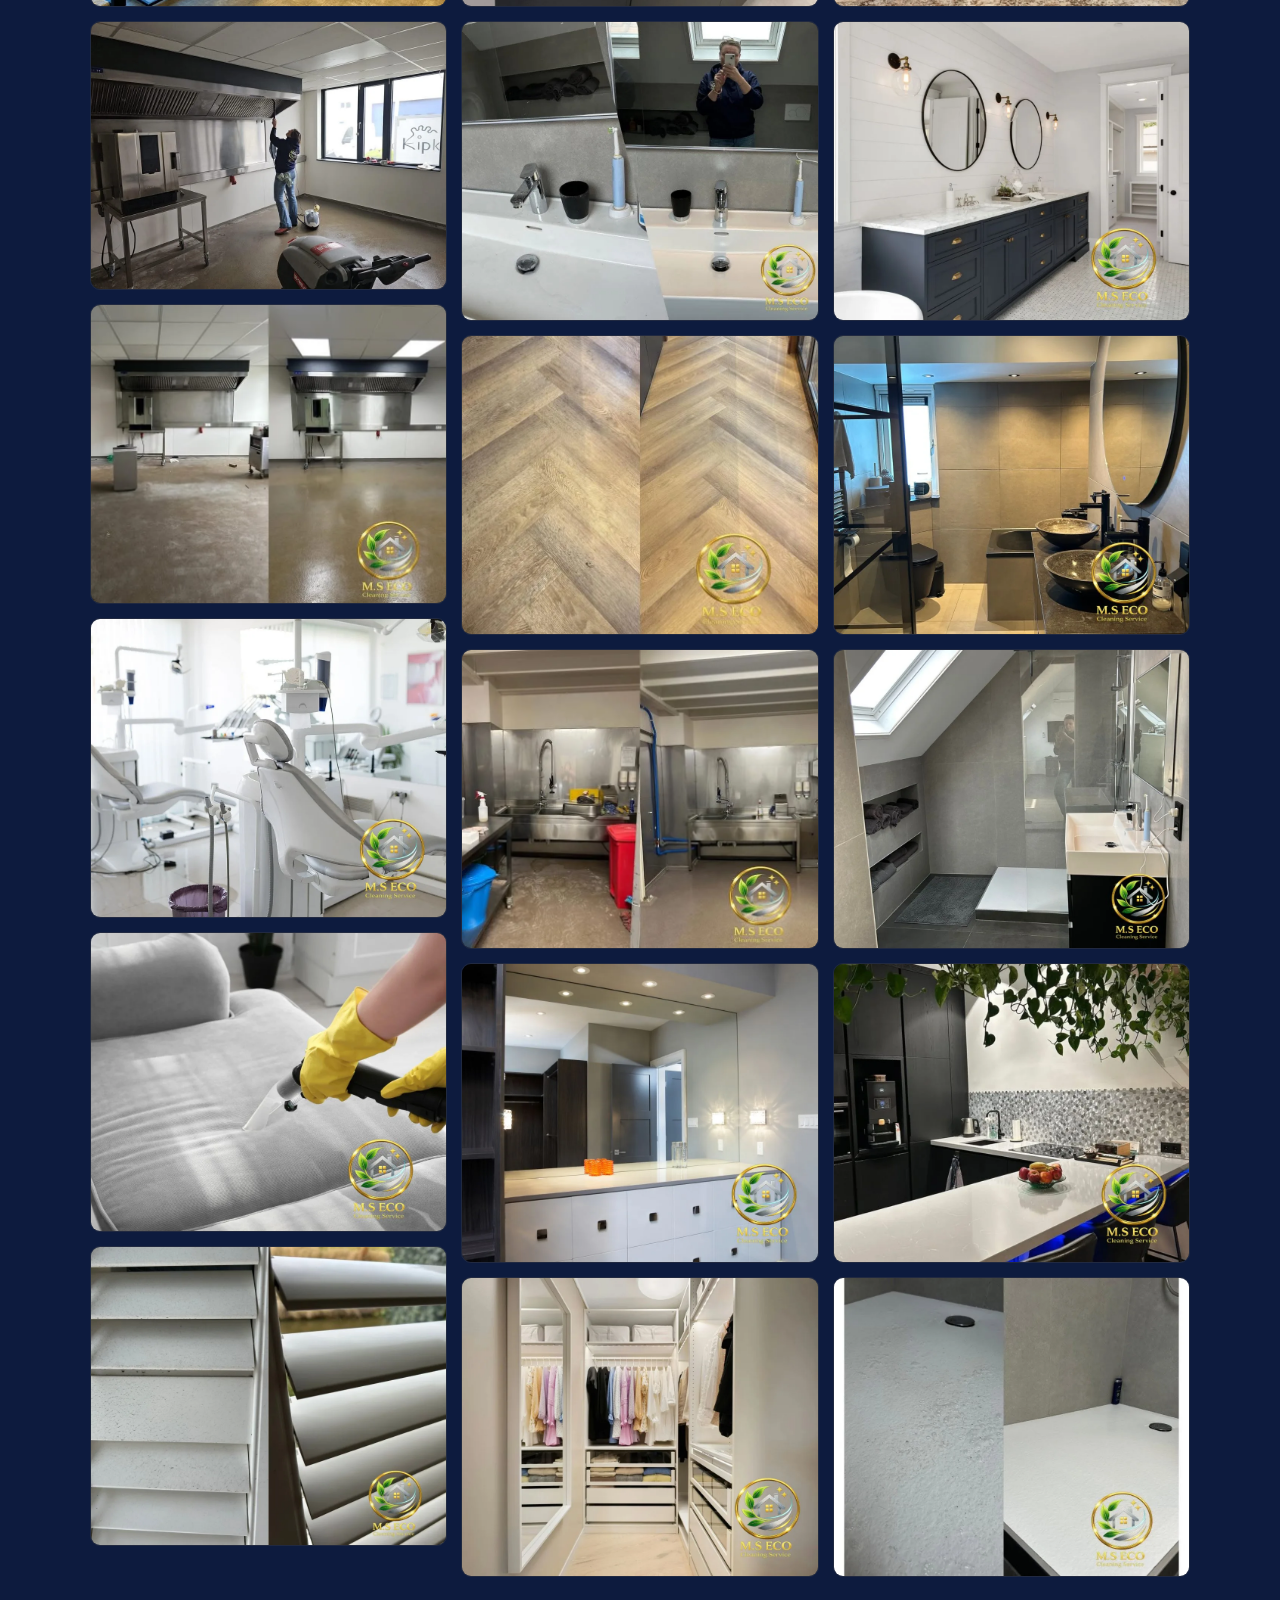
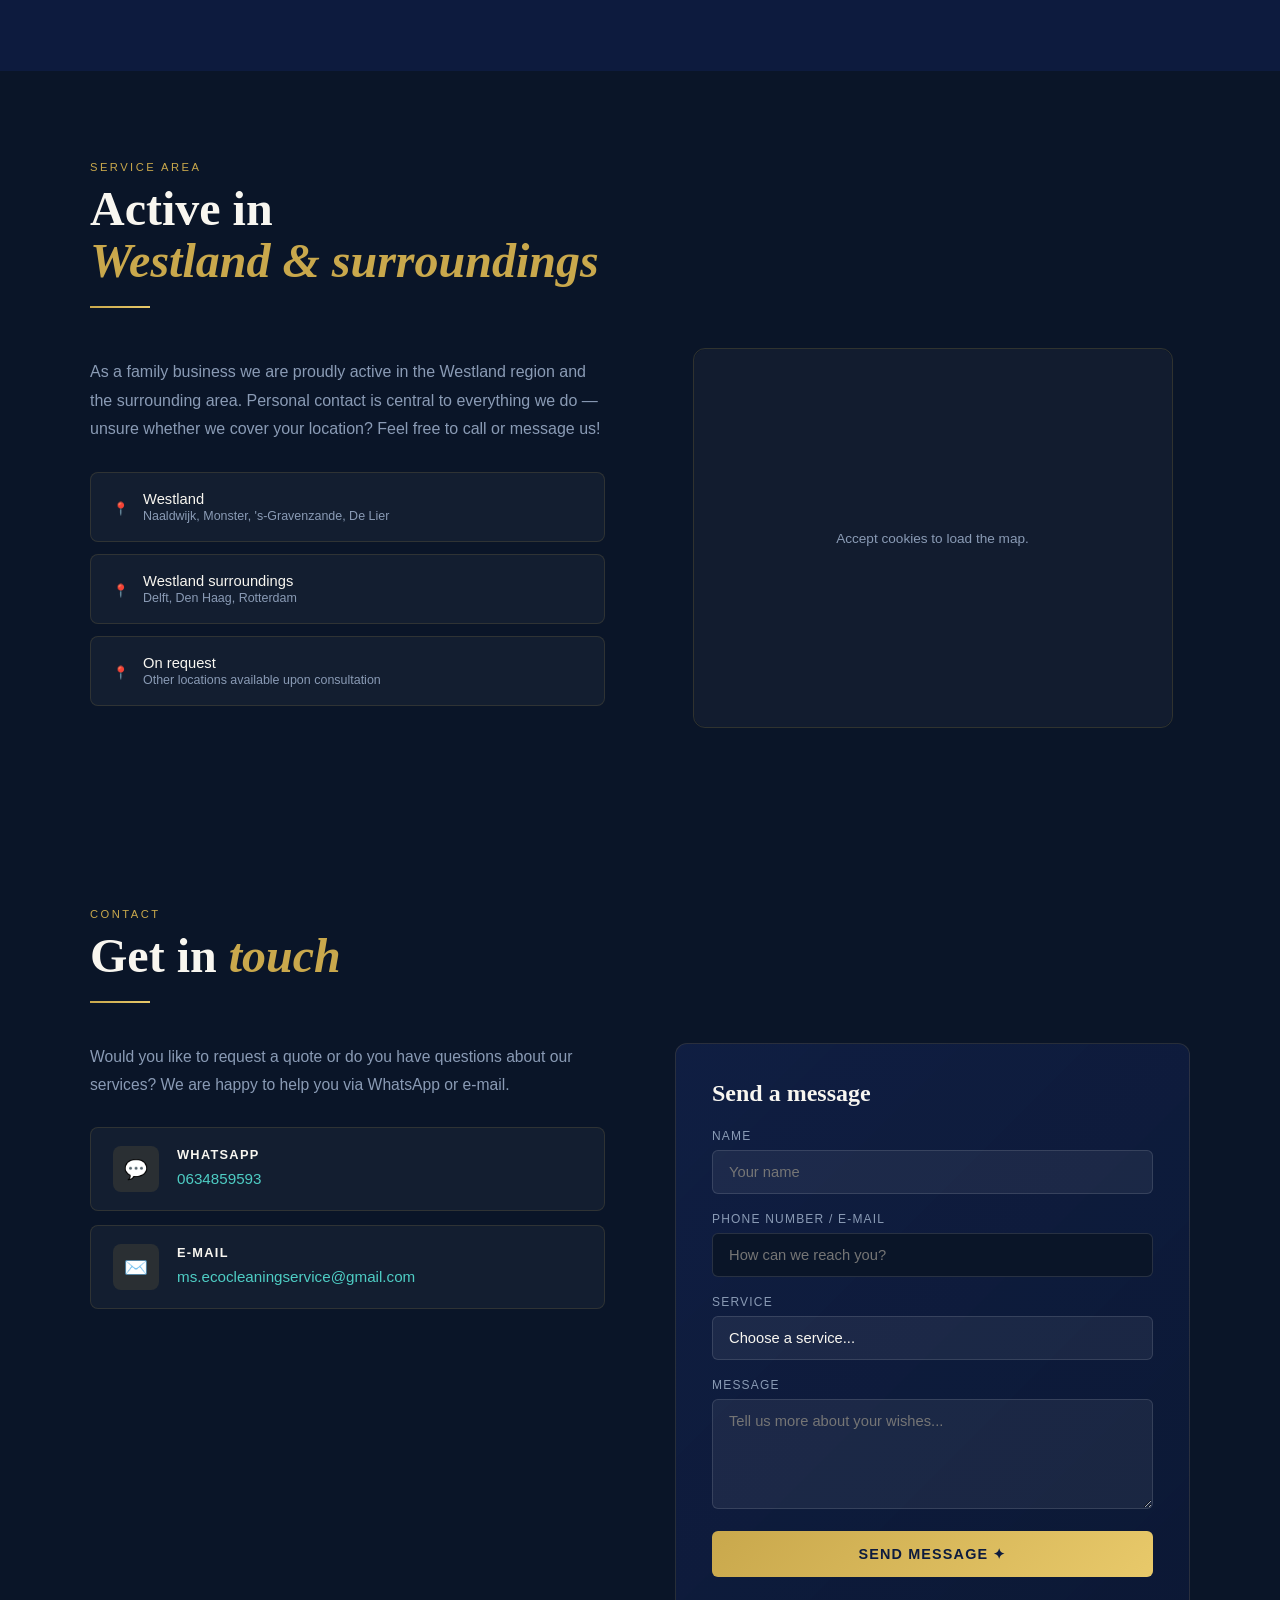
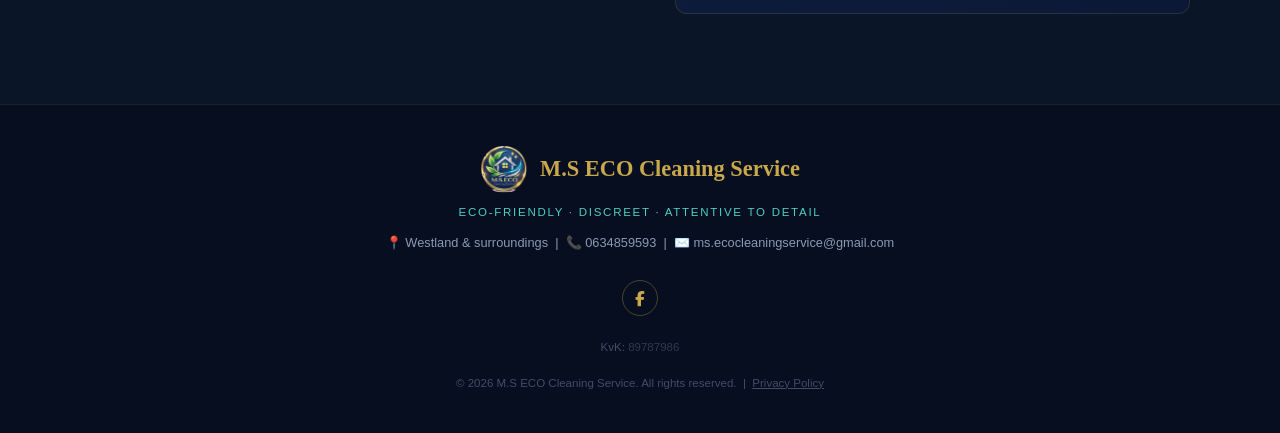
==== commit cec8b2b3: "Rename photos to category-based naming convention (kantoor_N, deep_N, reorganisatie_N) Co-Authored-B" ====
--- a/en/index.html
+++ b/en/index.html
@@ -271,99 +271,99 @@
     <div class="gallery-grid" id="galleryGrid">
 
       <div class="gallery-item featured" data-cat="kantoor" onclick="openLightbox(this)">
-        <img src="../photos/gallery2.webp" alt="Office lobby cleaning" loading="lazy">
+        <img src="../photos/kantoor_1.webp" alt="Office lobby cleaning" loading="lazy">
         <div class="gallery-overlay"><div class="gallery-overlay-text"><h4>Office lobby</h4><span>Commercial Cleaning</span></div></div>
       </div>
       <div class="gallery-item" data-cat="kantoor" onclick="openLightbox(this)">
-        <img src="../photos/gallery8.webp" alt="Office workspace cleaning" loading="lazy">
+        <img src="../photos/kantoor_2.webp" alt="Office workspace cleaning" loading="lazy">
         <div class="gallery-overlay"><div class="gallery-overlay-text"><h4>Office workspace</h4><span>Commercial Cleaning</span></div></div>
       </div>
       <div class="gallery-item" data-cat="kantoor" onclick="openLightbox(this)">
-        <img src="../photos/gallery9.webp" alt="Restaurant cleaning" loading="lazy">
+        <img src="../photos/kantoor_3.webp" alt="Restaurant cleaning" loading="lazy">
         <div class="gallery-overlay"><div class="gallery-overlay-text"><h4>Restaurant cleaning</h4><span>Commercial Cleaning</span></div></div>
       </div>
       <div class="gallery-item" data-cat="kantoor" onclick="openLightbox(this)">
-        <img src="../photos/gallery19.webp" alt="Professional kitchen cleaning" loading="lazy">
+        <img src="../photos/kantoor_4.webp" alt="Professional kitchen cleaning" loading="lazy">
         <div class="gallery-overlay"><div class="gallery-overlay-text"><h4>Professional kitchen</h4><span>Commercial Cleaning</span></div></div>
       </div>
       <div class="gallery-item" data-cat="kantoor" onclick="openLightbox(this)">
-        <img src="../photos/gallery20.webp" alt="Commercial kitchen cleaning" loading="lazy">
+        <img src="../photos/kantoor_5.webp" alt="Commercial kitchen cleaning" loading="lazy">
         <div class="gallery-overlay"><div class="gallery-overlay-text"><h4>Kitchen cleaning</h4><span>Commercial Cleaning</span></div></div>
       </div>
       <div class="gallery-item" data-cat="kantoor" onclick="openLightbox(this)">
-        <img src="../photos/gallery24.webp" alt="Dental practice cleaning" loading="lazy">
+        <img src="../photos/kantoor_6.webp" alt="Dental practice cleaning" loading="lazy">
         <div class="gallery-overlay"><div class="gallery-overlay-text"><h4>Dental practice</h4><span>Commercial Cleaning</span></div></div>
       </div>
       <div class="gallery-item" data-cat="deep" onclick="openLightbox(this)">
-        <img src="../photos/gallery3.webp" alt="Upholstery cleaning" loading="lazy">
+        <img src="../photos/deep_1.webp" alt="Upholstery cleaning" loading="lazy">
         <div class="gallery-overlay"><div class="gallery-overlay-text"><h4>Upholstery cleaning</h4><span>Deep Cleaning</span></div></div>
       </div>
       <div class="gallery-item" data-cat="deep" onclick="openLightbox(this)">
-        <img src="../photos/gallery4.webp" alt="Blinds before and after cleaning" loading="lazy">
+        <img src="../photos/deep_2.webp" alt="Blinds before and after cleaning" loading="lazy">
         <div class="gallery-overlay"><div class="gallery-overlay-text"><h4>Blinds cleaning</h4><span>Deep Cleaning</span></div></div>
       </div>
       <div class="gallery-item" data-cat="deep" onclick="openLightbox(this)">
-        <img src="../photos/gallery5.webp" alt="Shower before and after cleaning" loading="lazy">
+        <img src="../photos/deep_3.webp" alt="Shower before and after cleaning" loading="lazy">
         <div class="gallery-overlay"><div class="gallery-overlay-text"><h4>Shower cleaning</h4><span>Deep Cleaning</span></div></div>
       </div>
       <div class="gallery-item" data-cat="deep" onclick="openLightbox(this)">
-        <img src="../photos/gallery6.webp" alt="Hob before and after cleaning" loading="lazy">
+        <img src="../photos/deep_4.webp" alt="Hob before and after cleaning" loading="lazy">
         <div class="gallery-overlay"><div class="gallery-overlay-text"><h4>Hob cleaning</h4><span>Deep Cleaning</span></div></div>
       </div>
       <div class="gallery-item" data-cat="deep" onclick="openLightbox(this)">
-        <img src="../photos/gallery13.webp" alt="Kitchen sink cleaning" loading="lazy">
+        <img src="../photos/deep_5.webp" alt="Kitchen sink cleaning" loading="lazy">
         <div class="gallery-overlay"><div class="gallery-overlay-text"><h4>Sink cleaning</h4><span>Deep Cleaning</span></div></div>
       </div>
       <div class="gallery-item" data-cat="deep" onclick="openLightbox(this)">
-        <img src="../photos/gallery17.webp" alt="Bathroom sink before and after" loading="lazy">
+        <img src="../photos/deep_6.webp" alt="Bathroom sink before and after" loading="lazy">
         <div class="gallery-overlay"><div class="gallery-overlay-text"><h4>Bathroom sink</h4><span>Deep Cleaning</span></div></div>
       </div>
       <div class="gallery-item" data-cat="deep" onclick="openLightbox(this)">
-        <img src="../photos/gallery18.webp" alt="Floor cleaning" loading="lazy">
+        <img src="../photos/deep_7.webp" alt="Floor cleaning" loading="lazy">
         <div class="gallery-overlay"><div class="gallery-overlay-text"><h4>Floor cleaning</h4><span>Deep Cleaning</span></div></div>
       </div>
       <div class="gallery-item" data-cat="deep" onclick="openLightbox(this)">
-        <img src="../photos/gallery21.webp" alt="Bathroom before and after cleaning" loading="lazy">
+        <img src="../photos/deep_8.webp" alt="Bathroom before and after cleaning" loading="lazy">
         <div class="gallery-overlay"><div class="gallery-overlay-text"><h4>Bathroom cleaning</h4><span>Deep Cleaning</span></div></div>
       </div>
       <div class="gallery-item" data-cat="deep" onclick="openLightbox(this)">
-        <img src="../photos/gallery23.webp" alt="Shower tray before and after" loading="lazy">
+        <img src="../photos/deep_9.webp" alt="Shower tray before and after" loading="lazy">
         <div class="gallery-overlay"><div class="gallery-overlay-text"><h4>Shower tray</h4><span>Deep Cleaning</span></div></div>
       </div>
       <div class="gallery-item" data-cat="reorganisatie" onclick="openLightbox(this)">
-        <img src="../photos/gallery1.webp" alt="Walk-in wardrobe organisation" loading="lazy">
+        <img src="../photos/reorganisatie_1.webp" alt="Walk-in wardrobe organisation" loading="lazy">
         <div class="gallery-overlay"><div class="gallery-overlay-text"><h4>Walk-in wardrobe</h4><span>Reorganisation</span></div></div>
       </div>
       <div class="gallery-item" data-cat="reorganisatie" onclick="openLightbox(this)">
-        <img src="../photos/gallery7.webp" alt="Clean living room" loading="lazy">
+        <img src="../photos/reorganisatie_2.webp" alt="Clean living room" loading="lazy">
         <div class="gallery-overlay"><div class="gallery-overlay-text"><h4>Living room</h4><span>Reorganisation</span></div></div>
       </div>
       <div class="gallery-item" data-cat="reorganisatie" onclick="openLightbox(this)">
-        <img src="../photos/gallery10.webp" alt="Modern kitchen" loading="lazy">
+        <img src="../photos/reorganisatie_3.webp" alt="Modern kitchen" loading="lazy">
         <div class="gallery-overlay"><div class="gallery-overlay-text"><h4>Modern kitchen</h4><span>Reorganisation</span></div></div>
       </div>
       <div class="gallery-item" data-cat="reorganisatie" onclick="openLightbox(this)">
-        <img src="../photos/gallery11.webp" alt="Classic kitchen" loading="lazy">
+        <img src="../photos/reorganisatie_4.webp" alt="Classic kitchen" loading="lazy">
         <div class="gallery-overlay"><div class="gallery-overlay-text"><h4>Classic kitchen</h4><span>Reorganisation</span></div></div>
       </div>
       <div class="gallery-item" data-cat="reorganisatie" onclick="openLightbox(this)">
-        <img src="../photos/gallery12.webp" alt="Stylish bathroom" loading="lazy">
+        <img src="../photos/reorganisatie_5.webp" alt="Stylish bathroom" loading="lazy">
         <div class="gallery-overlay"><div class="gallery-overlay-text"><h4>Stylish bathroom</h4><span>Reorganisation</span></div></div>
       </div>
       <div class="gallery-item" data-cat="reorganisatie" onclick="openLightbox(this)">
-        <img src="../photos/gallery14.webp" alt="Modern bathroom" loading="lazy">
+        <img src="../photos/reorganisatie_6.webp" alt="Modern bathroom" loading="lazy">
         <div class="gallery-overlay"><div class="gallery-overlay-text"><h4>Modern bathroom</h4><span>Reorganisation</span></div></div>
       </div>
       <div class="gallery-item" data-cat="reorganisatie" onclick="openLightbox(this)">
-        <img src="../photos/gallery15.webp" alt="Ensuite bathroom" loading="lazy">
+        <img src="../photos/reorganisatie_7.webp" alt="Ensuite bathroom" loading="lazy">
         <div class="gallery-overlay"><div class="gallery-overlay-text"><h4>Ensuite bathroom</h4><span>Reorganisation</span></div></div>
       </div>
       <div class="gallery-item" data-cat="reorganisatie" onclick="openLightbox(this)">
-        <img src="../photos/gallery16.webp" alt="Designer kitchen" loading="lazy">
+        <img src="../photos/reorganisatie_8.webp" alt="Designer kitchen" loading="lazy">
         <div class="gallery-overlay"><div class="gallery-overlay-text"><h4>Designer kitchen</h4><span>Reorganisation</span></div></div>
       </div>
       <div class="gallery-item" data-cat="reorganisatie" onclick="openLightbox(this)">
-        <img src="../photos/gallery22.webp" alt="Bathroom vanity" loading="lazy">
+        <img src="../photos/reorganisatie_9.webp" alt="Bathroom vanity" loading="lazy">
         <div class="gallery-overlay"><div class="gallery-overlay-text"><h4>Bathroom vanity</h4><span>Reorganisation</span></div></div>
       </div>
     </div>
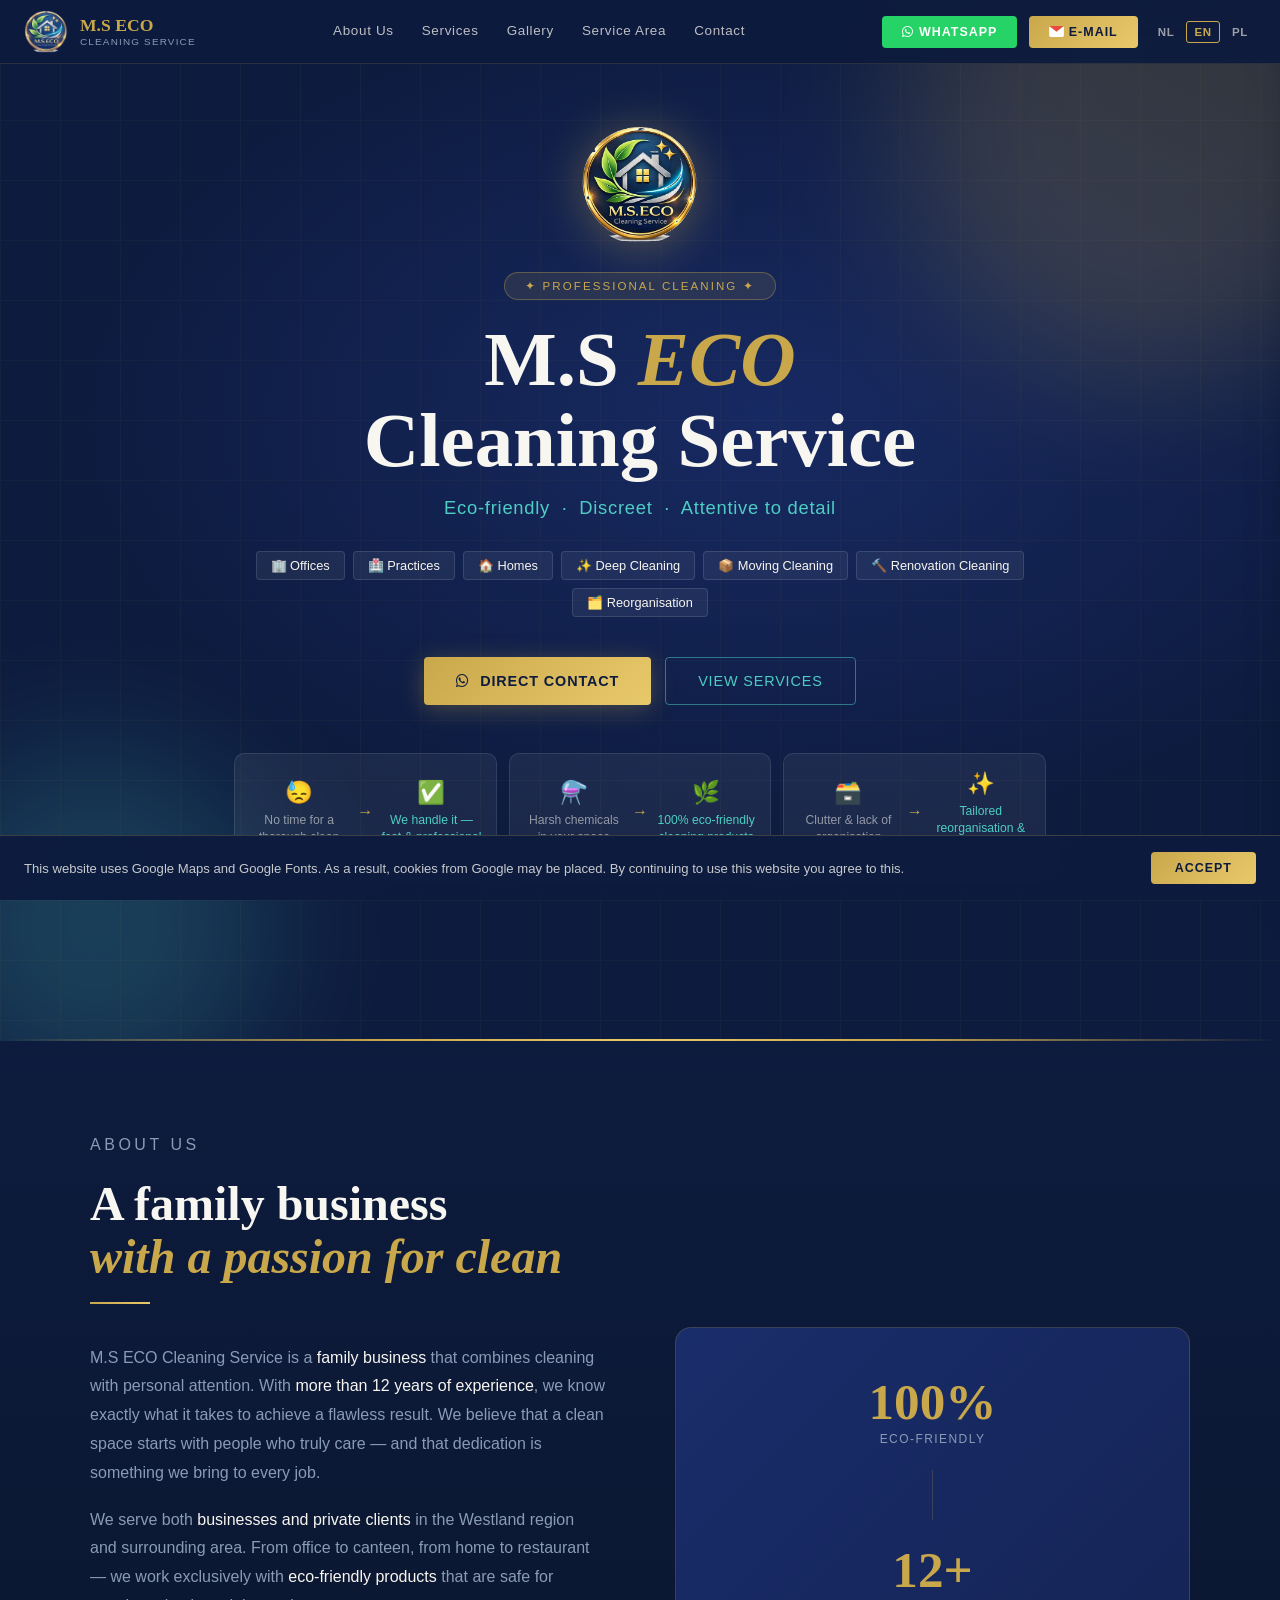
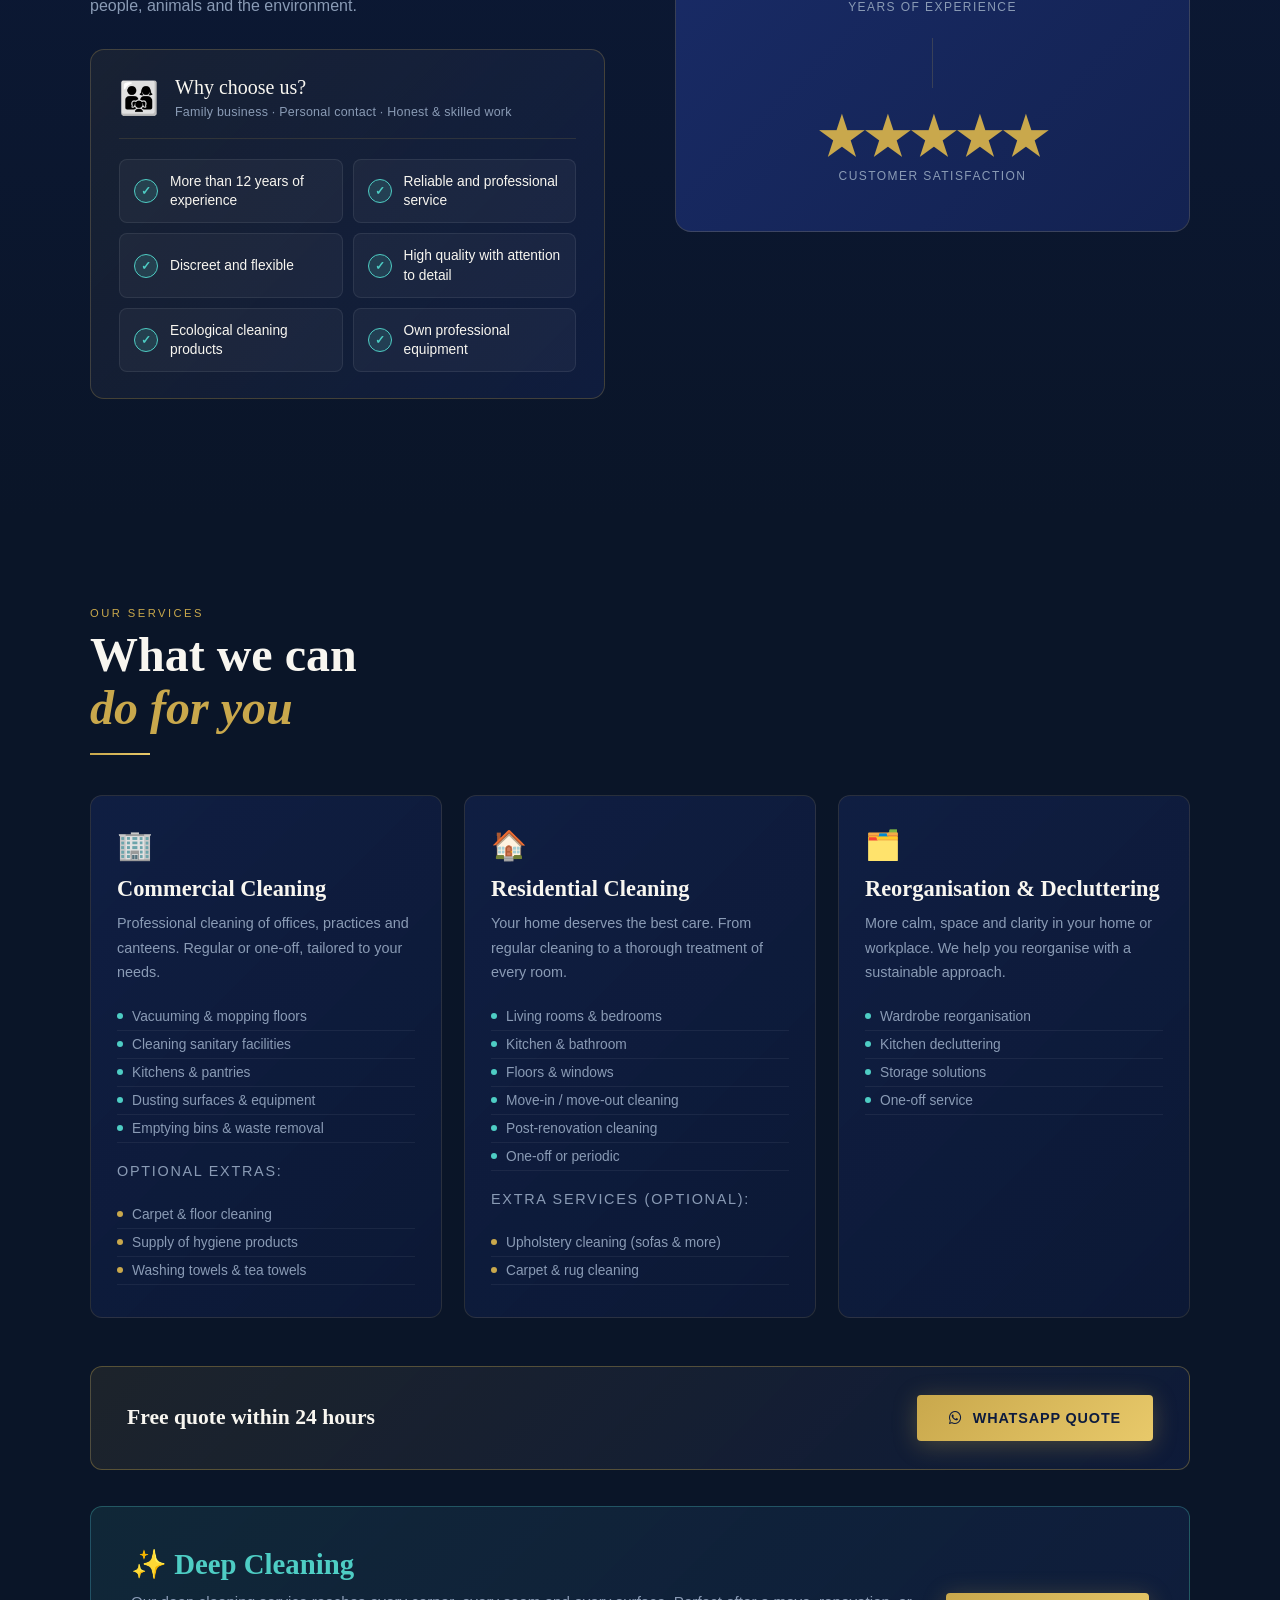
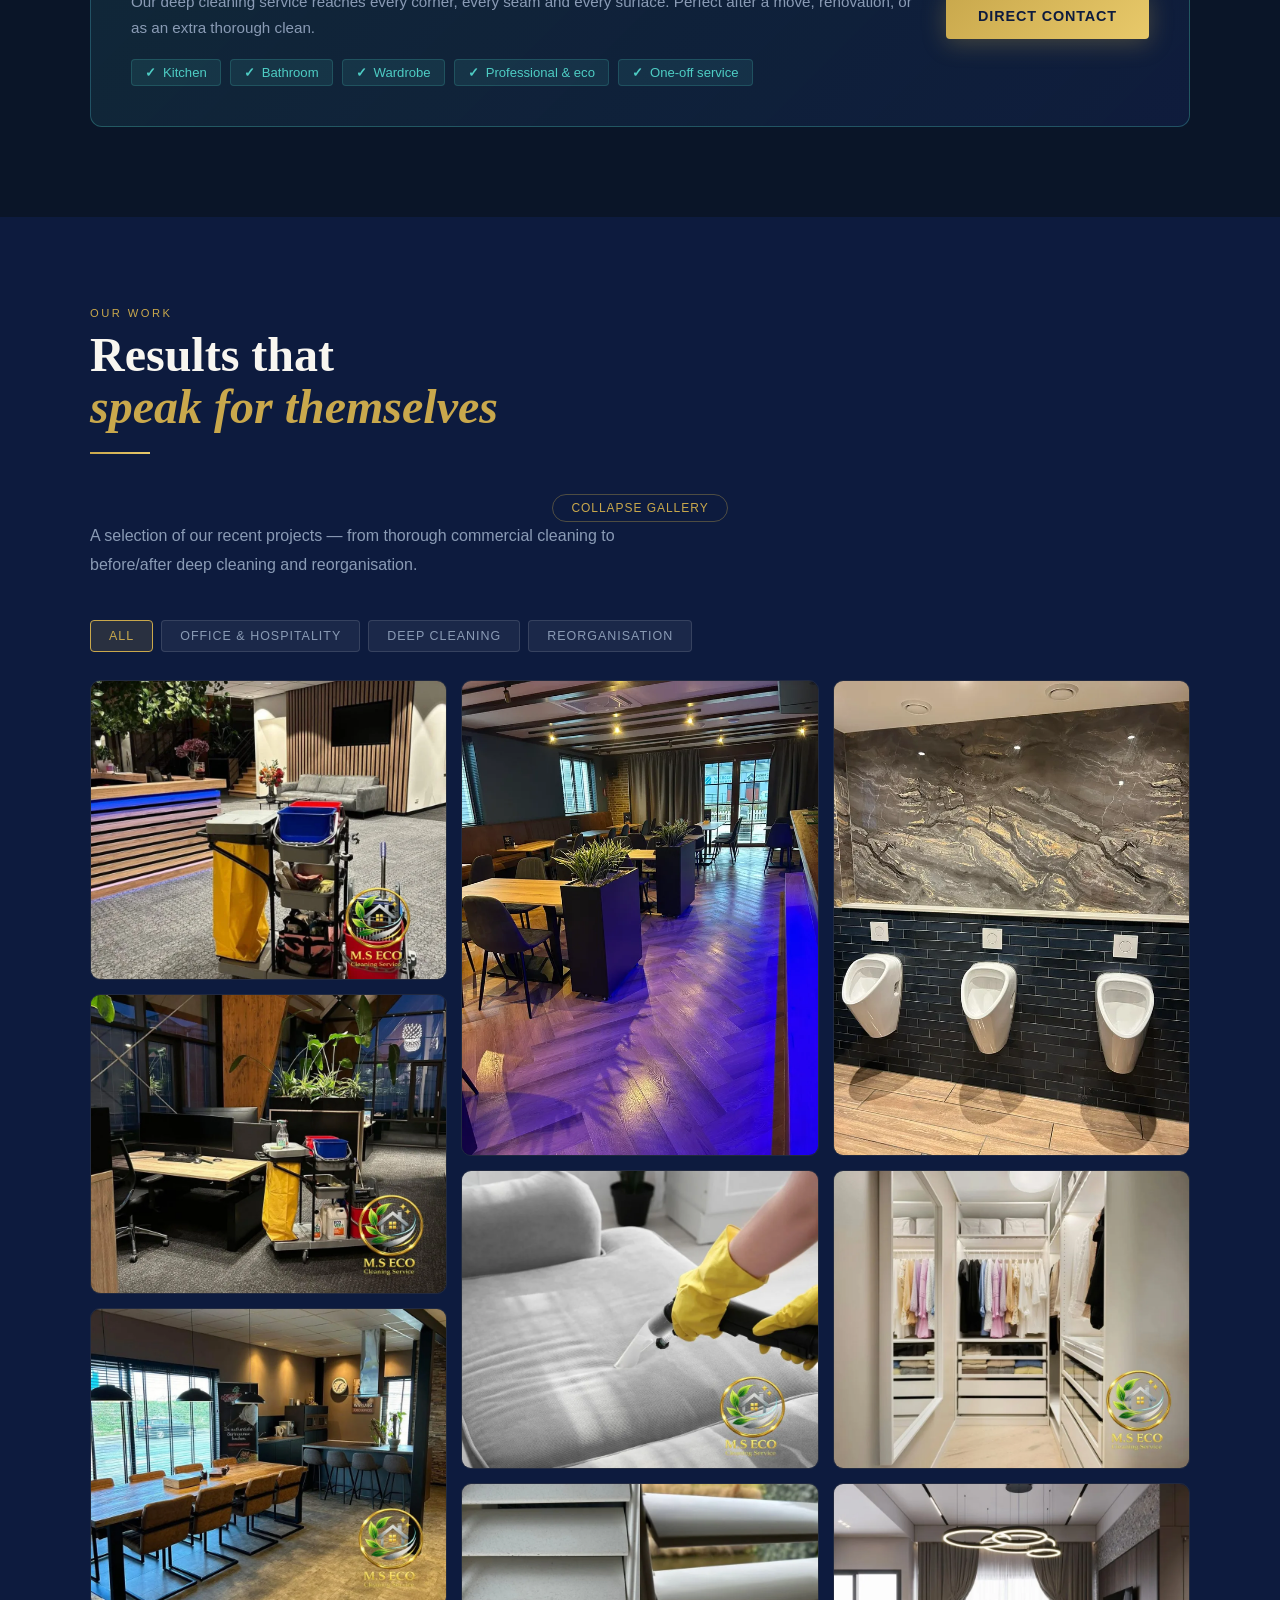
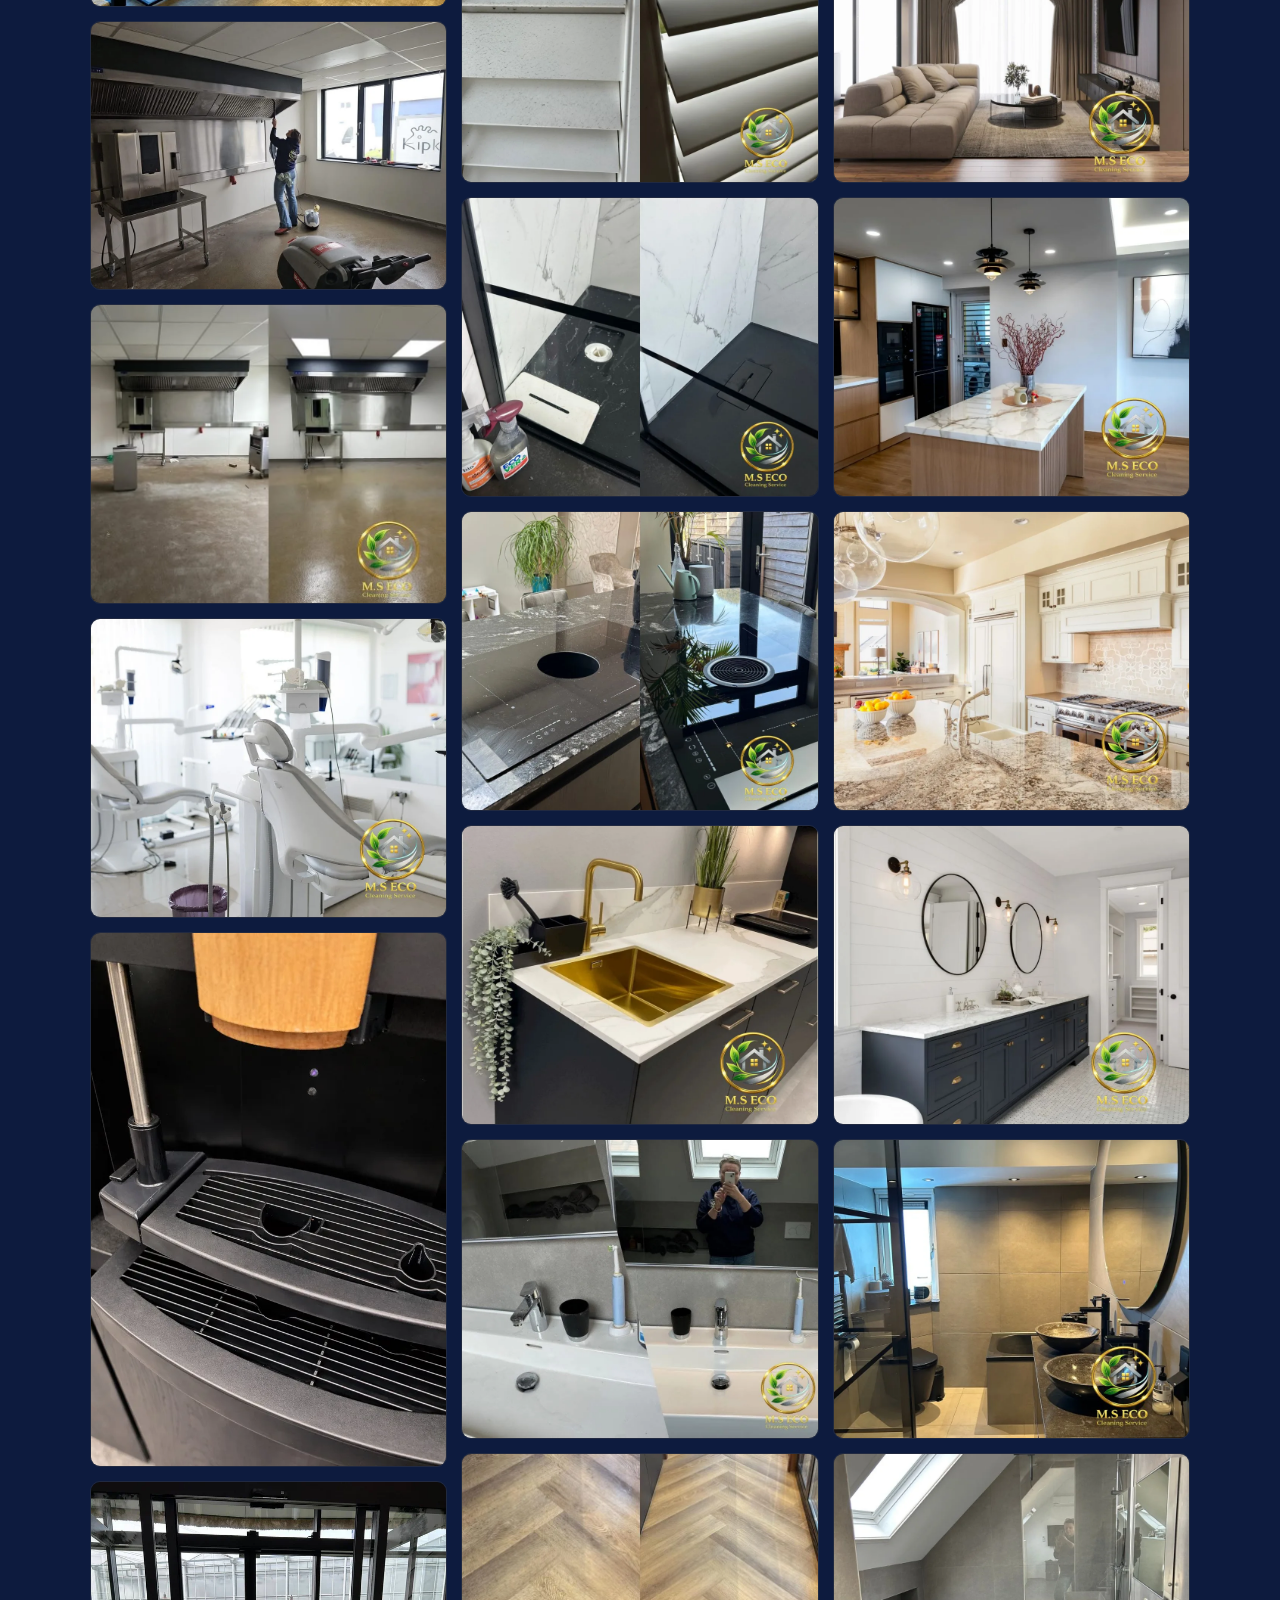
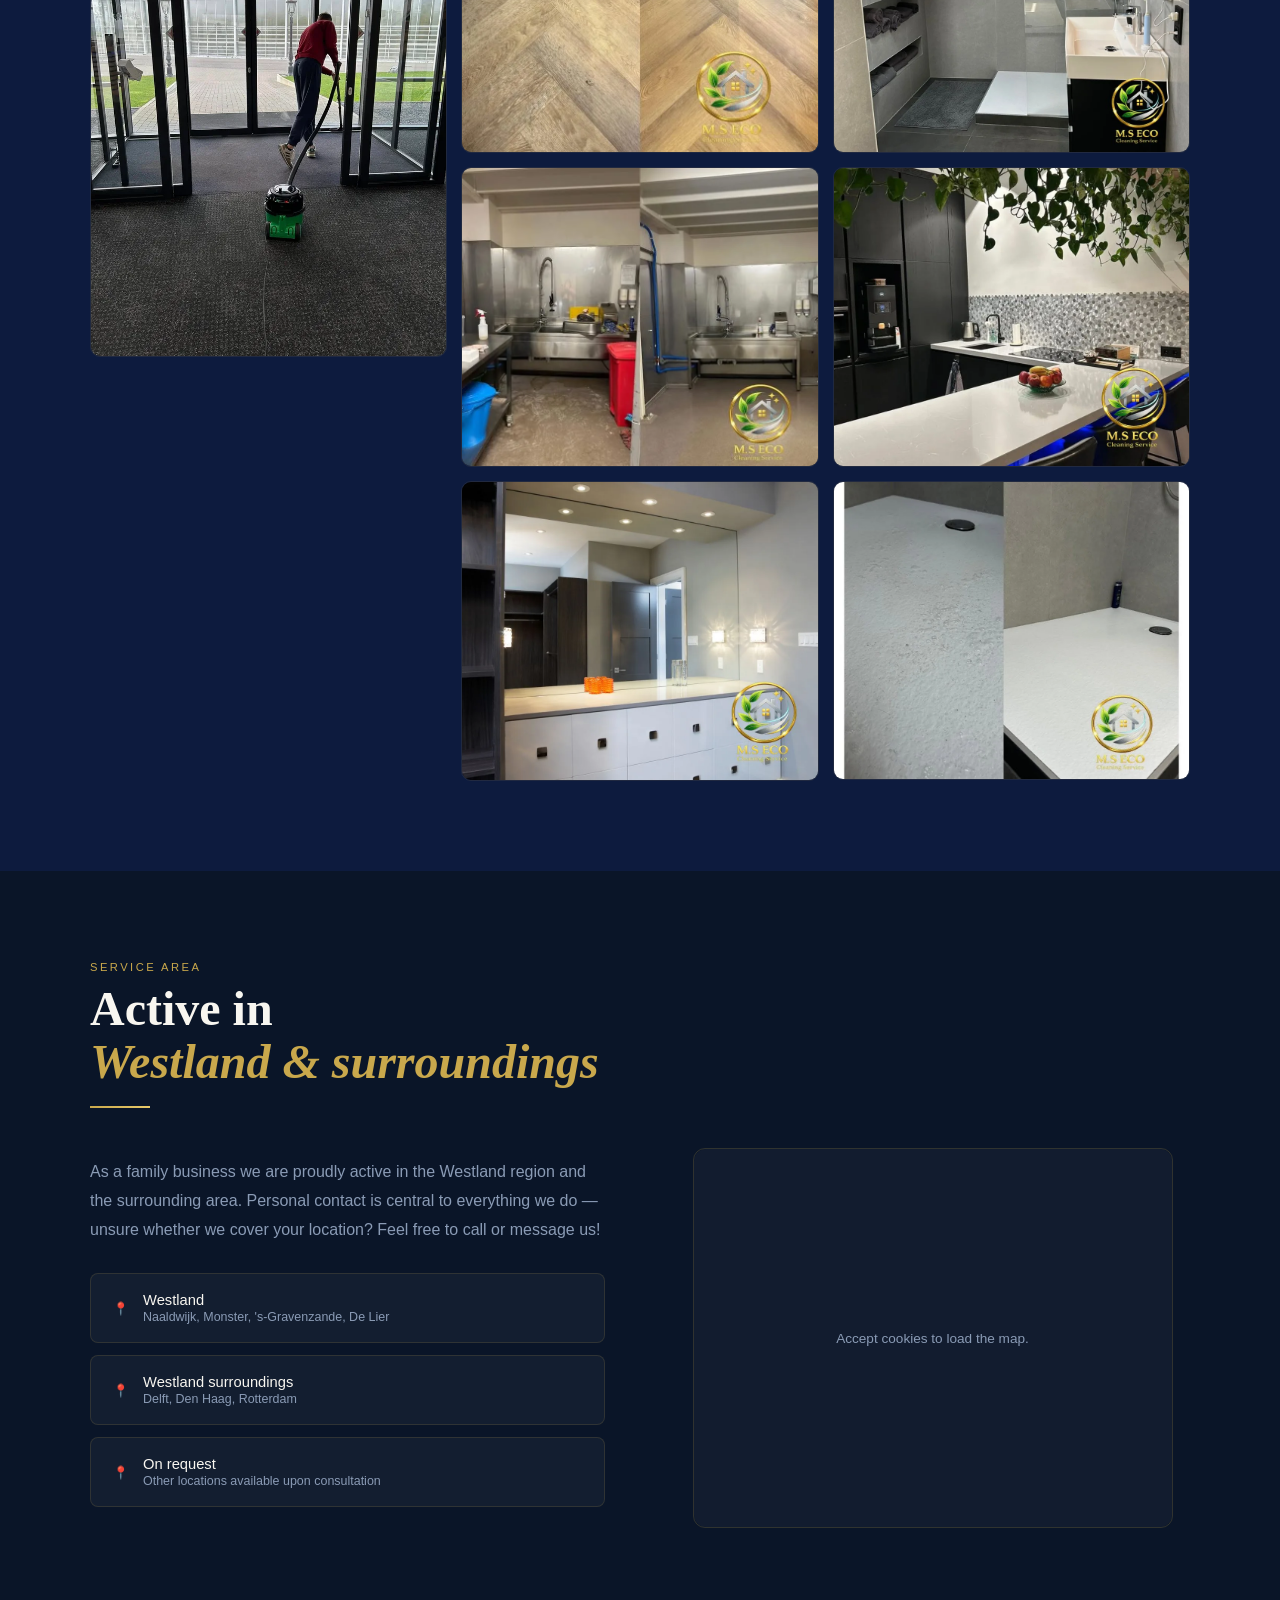
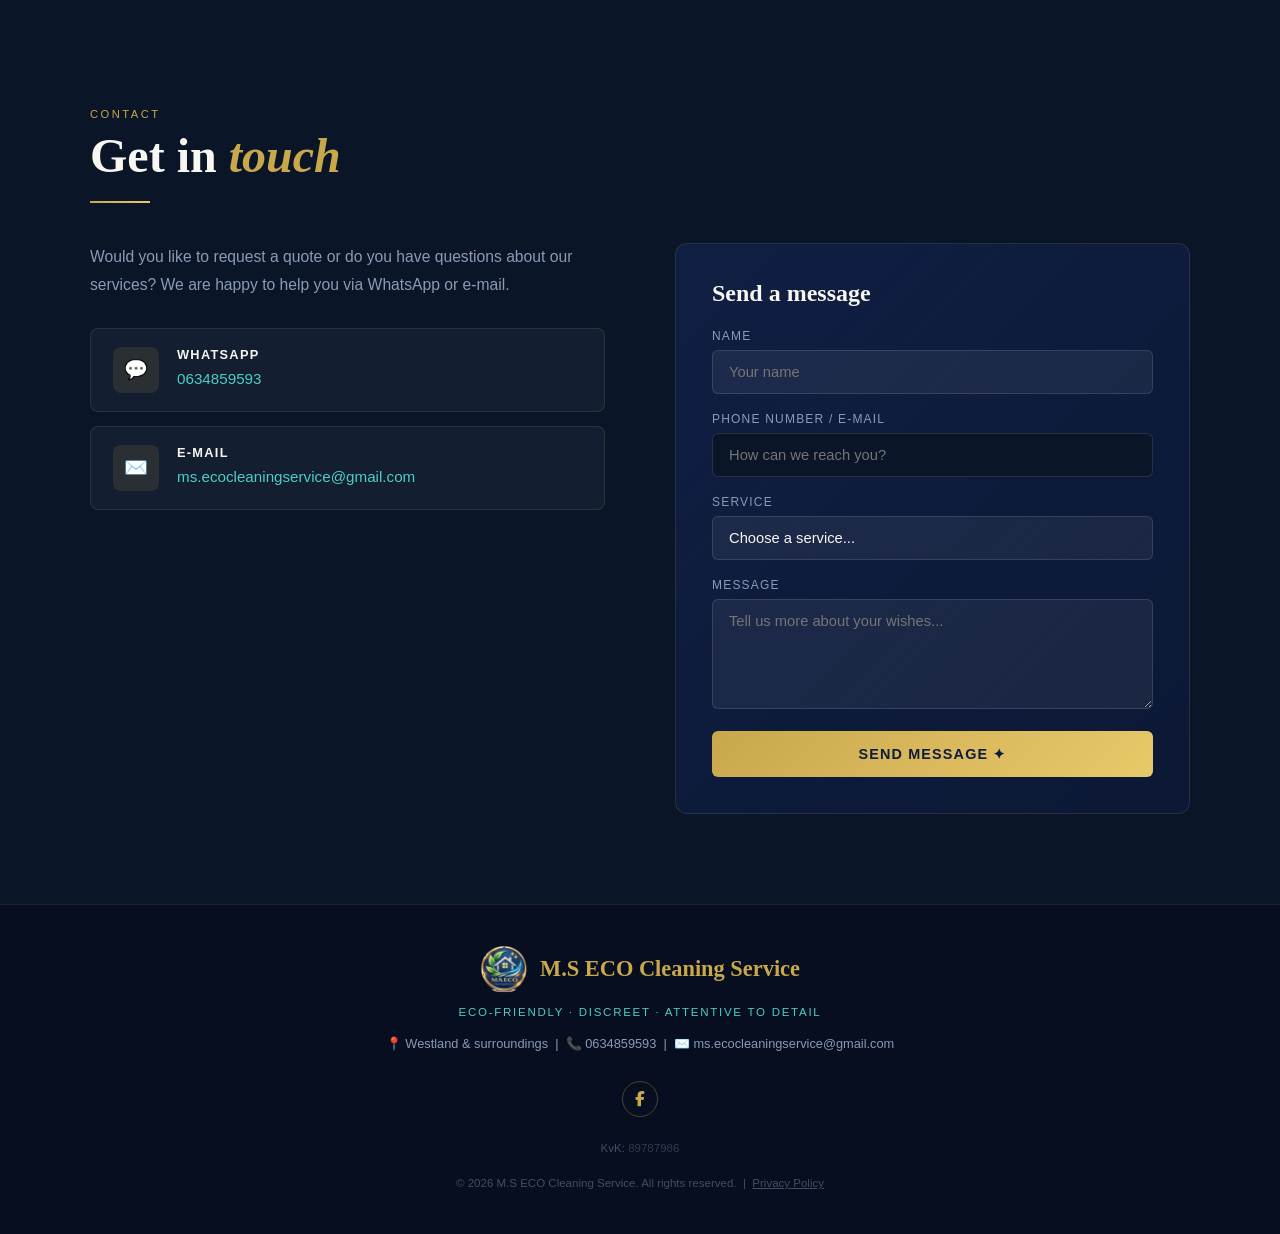
==== commit cdfd8e22: "Add 4 new gallery photos (kantoor_7-9, deep_10)" ====
--- a/en/index.html
+++ b/en/index.html
@@ -294,6 +294,18 @@
         <img src="../photos/kantoor_6.webp" alt="Dental practice cleaning" loading="lazy">
         <div class="gallery-overlay"><div class="gallery-overlay-text"><h4>Dental practice</h4><span>Commercial Cleaning</span></div></div>
       </div>
+      <div class="gallery-item" data-cat="kantoor" onclick="openLightbox(this)">
+        <img src="../photos/kantoor_7.webp" alt="Coffee machine cleaning" loading="lazy">
+        <div class="gallery-overlay"><div class="gallery-overlay-text"><h4>Coffee machine</h4><span>Commercial Cleaning</span></div></div>
+      </div>
+      <div class="gallery-item" data-cat="kantoor" onclick="openLightbox(this)">
+        <img src="../photos/kantoor_8.webp" alt="Entrance cleaning" loading="lazy">
+        <div class="gallery-overlay"><div class="gallery-overlay-text"><h4>Entrance cleaning</h4><span>Commercial Cleaning</span></div></div>
+      </div>
+      <div class="gallery-item" data-cat="kantoor" onclick="openLightbox(this)">
+        <img src="../photos/kantoor_9.webp" alt="Restaurant cleaning" loading="lazy">
+        <div class="gallery-overlay"><div class="gallery-overlay-text"><h4>Restaurant cleaning</h4><span>Commercial Cleaning</span></div></div>
+      </div>
       <div class="gallery-item" data-cat="deep" onclick="openLightbox(this)">
         <img src="../photos/deep_1.webp" alt="Upholstery cleaning" loading="lazy">
         <div class="gallery-overlay"><div class="gallery-overlay-text"><h4>Upholstery cleaning</h4><span>Deep Cleaning</span></div></div>
@@ -329,6 +341,10 @@
       <div class="gallery-item" data-cat="deep" onclick="openLightbox(this)">
         <img src="../photos/deep_9.webp" alt="Shower tray before and after" loading="lazy">
         <div class="gallery-overlay"><div class="gallery-overlay-text"><h4>Shower tray</h4><span>Deep Cleaning</span></div></div>
+      </div>
+      <div class="gallery-item" data-cat="deep" onclick="openLightbox(this)">
+        <img src="../photos/deep_10.webp" alt="Toilet cleaning" loading="lazy">
+        <div class="gallery-overlay"><div class="gallery-overlay-text"><h4>Toilet cleaning</h4><span>Deep Cleaning</span></div></div>
       </div>
       <div class="gallery-item" data-cat="reorganisatie" onclick="openLightbox(this)">
         <img src="../photos/reorganisatie_1.webp" alt="Walk-in wardrobe organisation" loading="lazy">
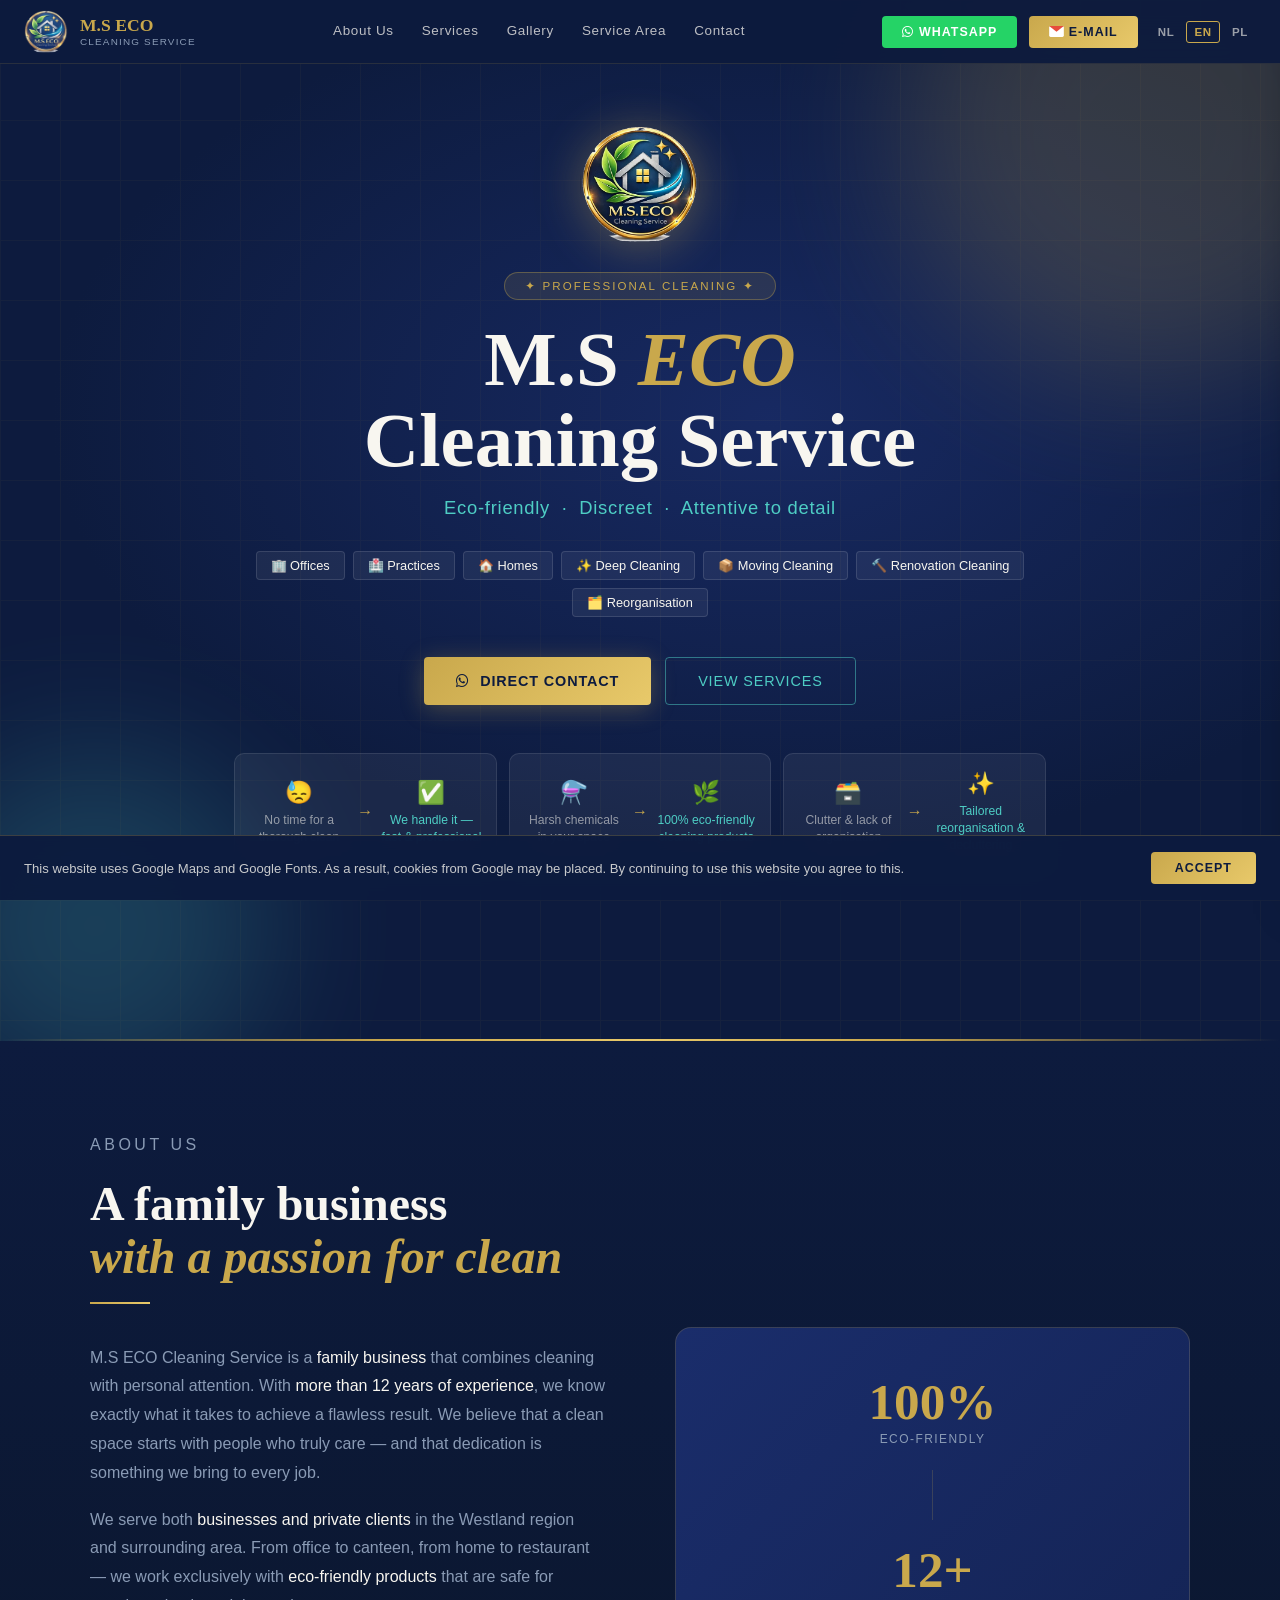
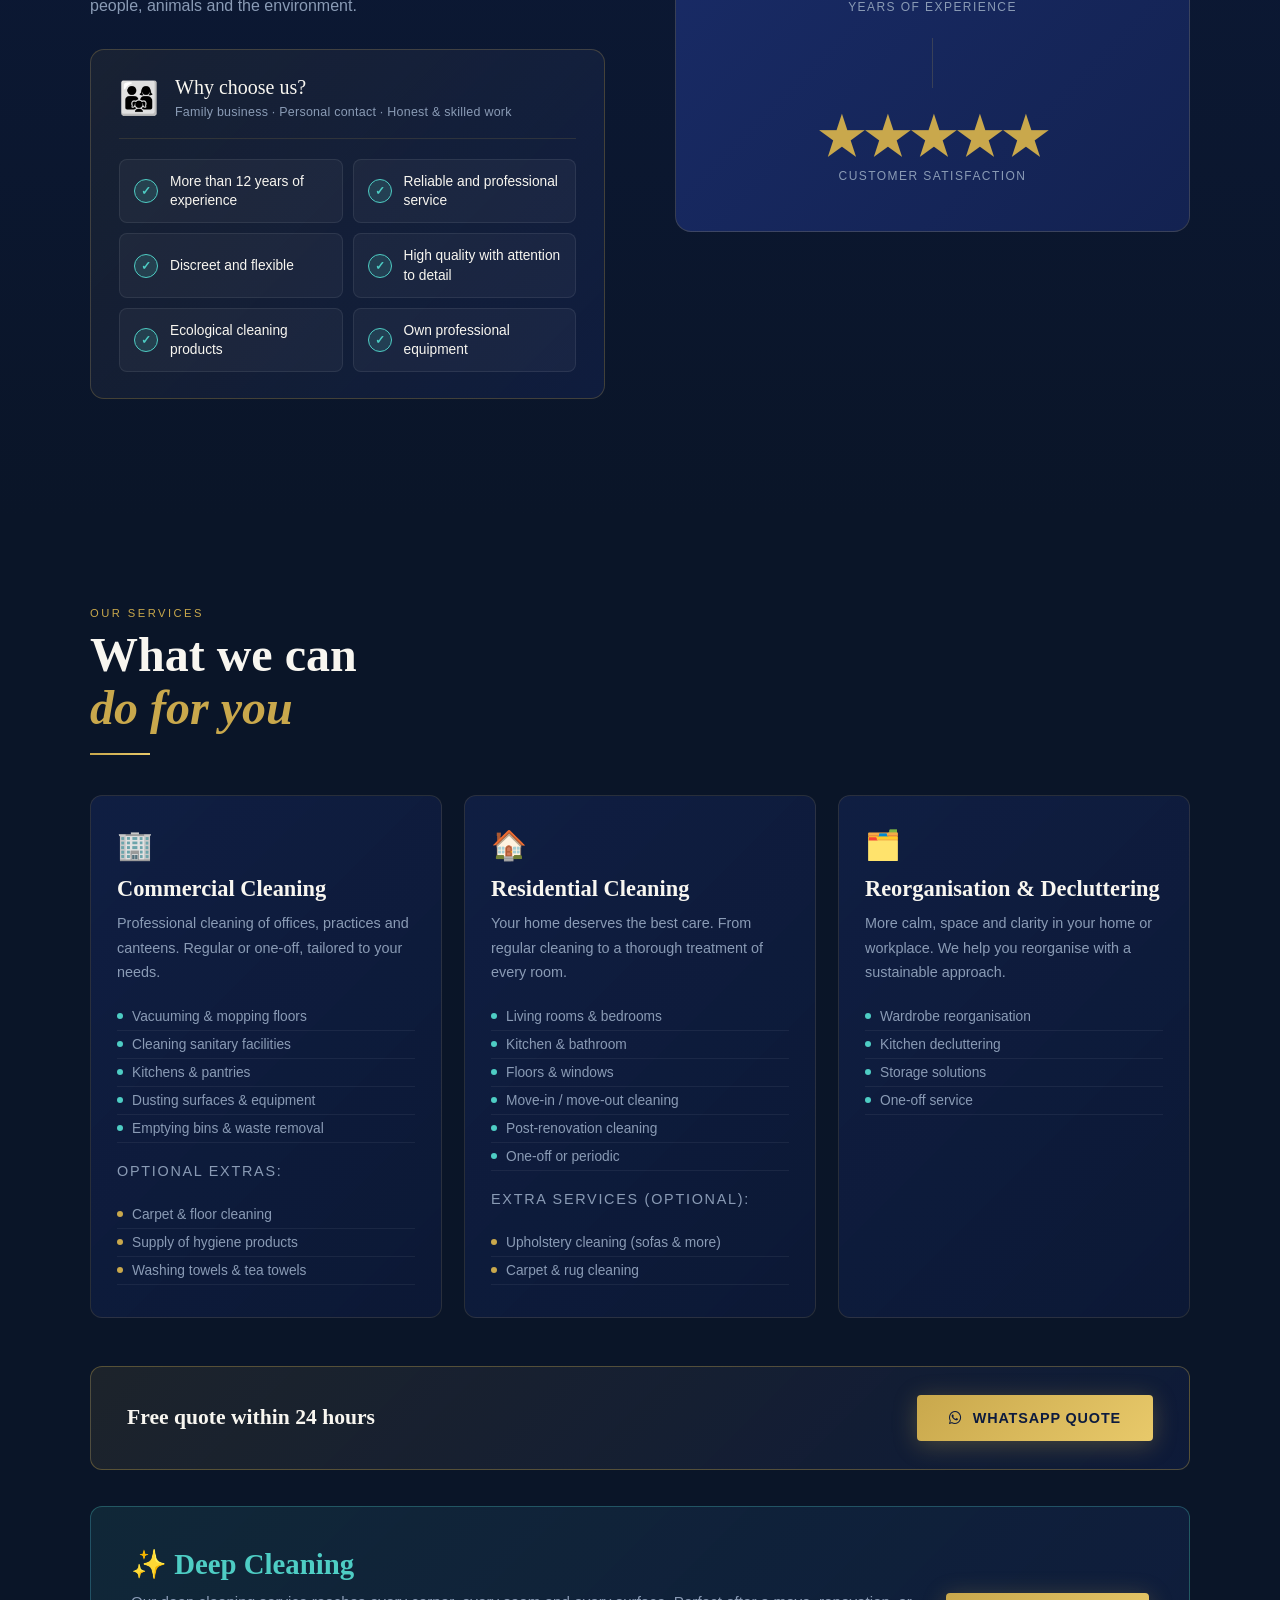
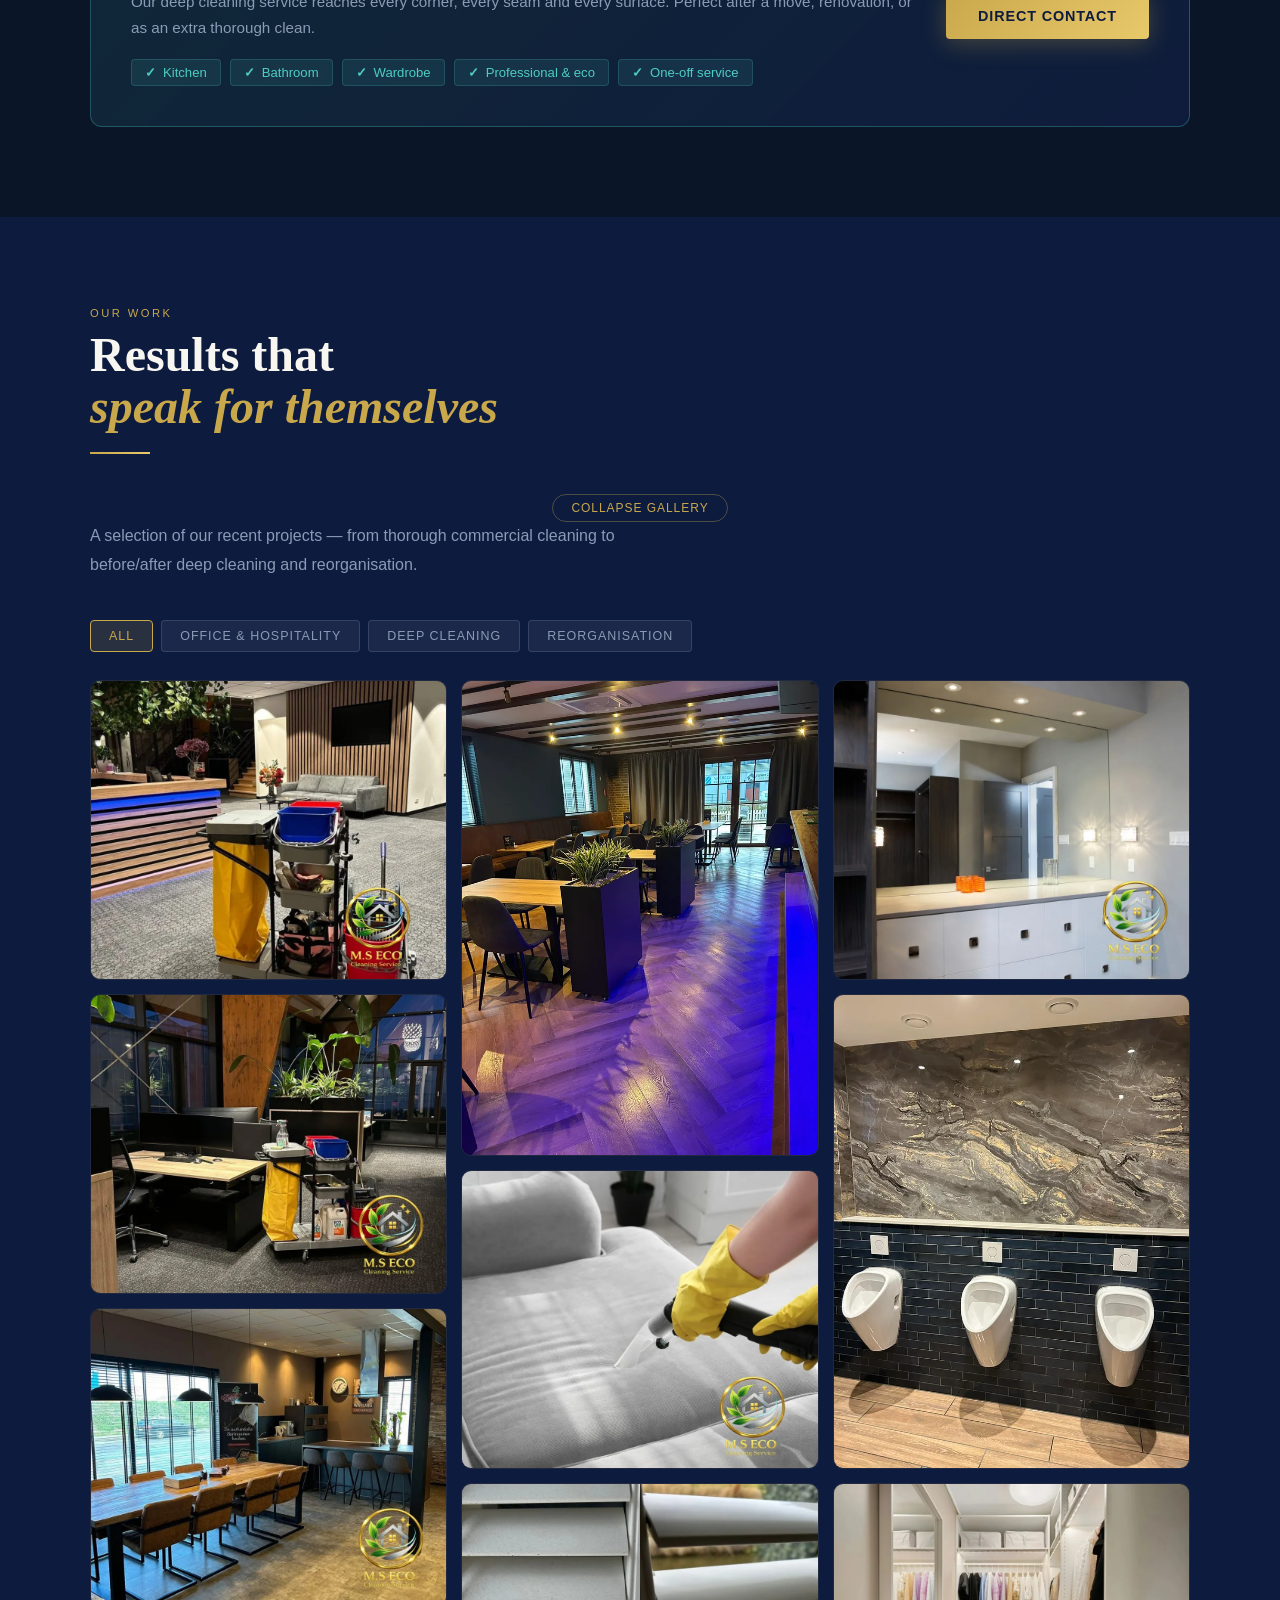
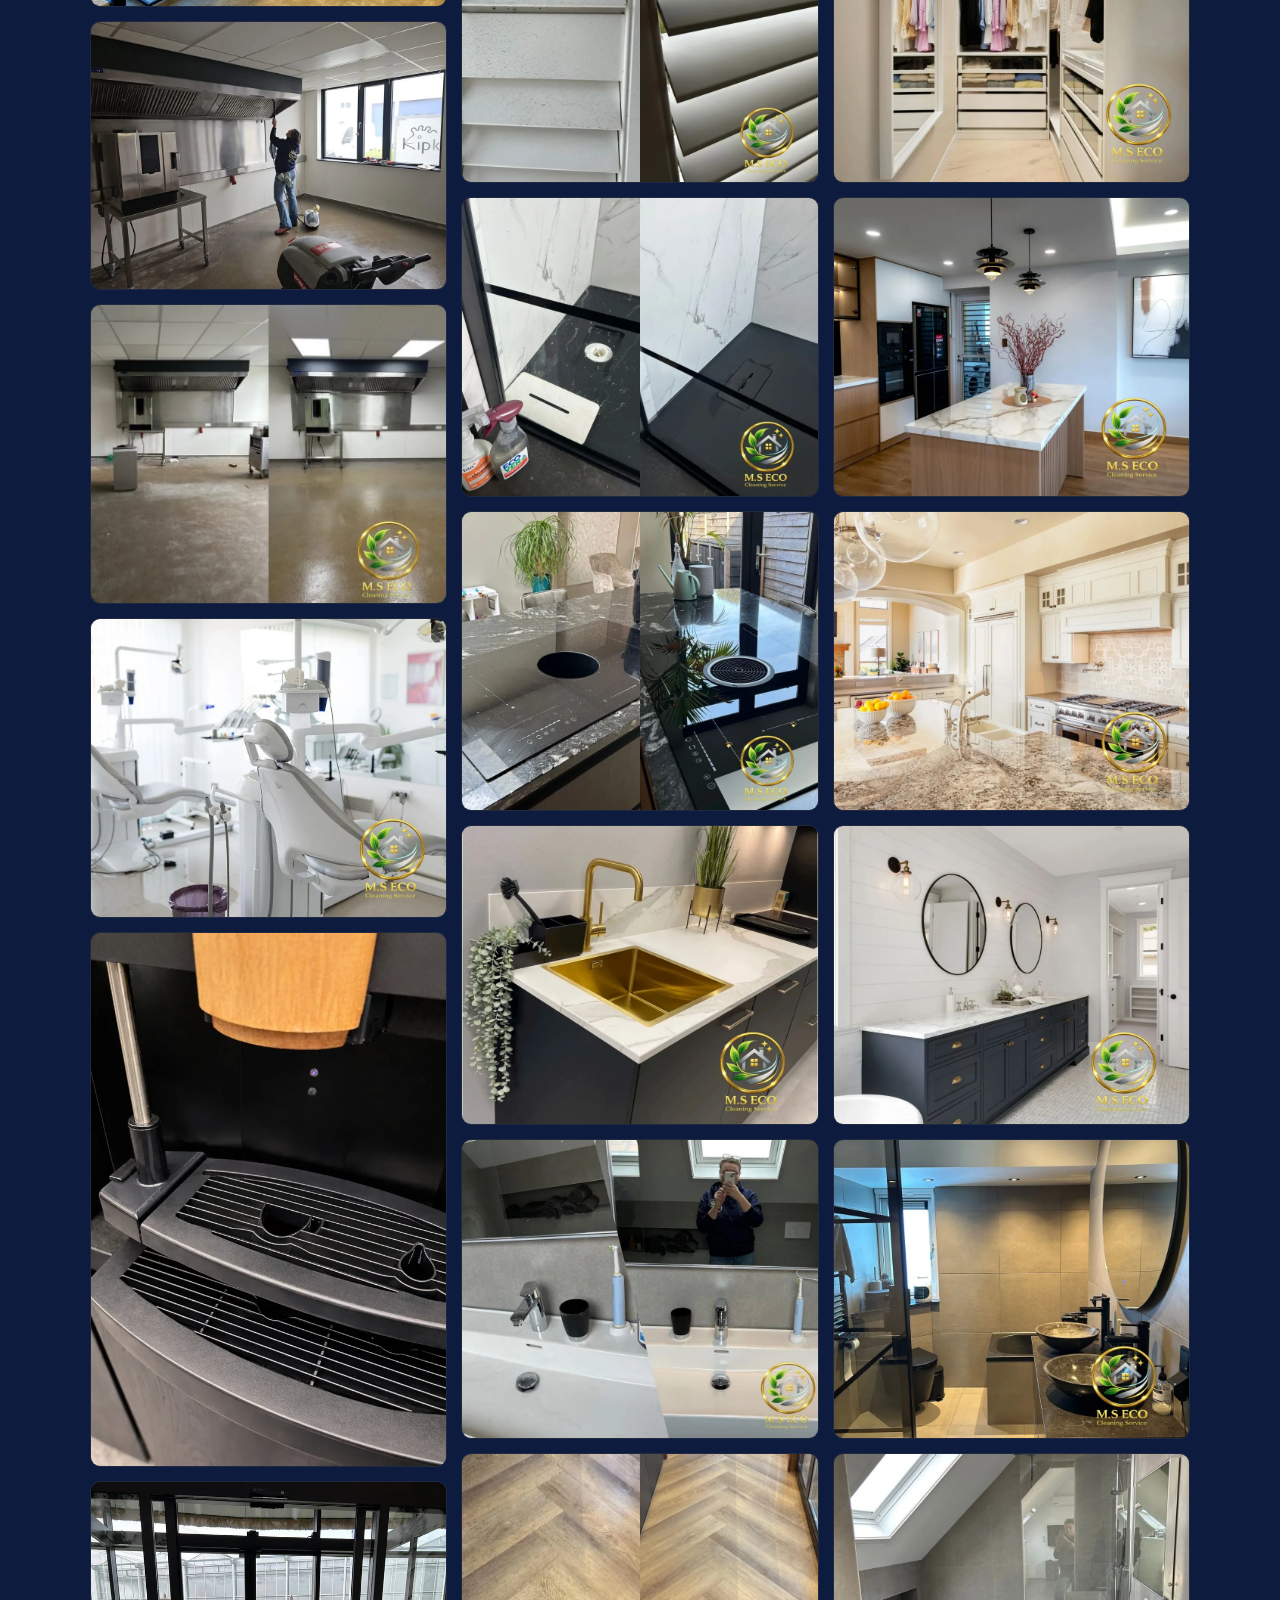
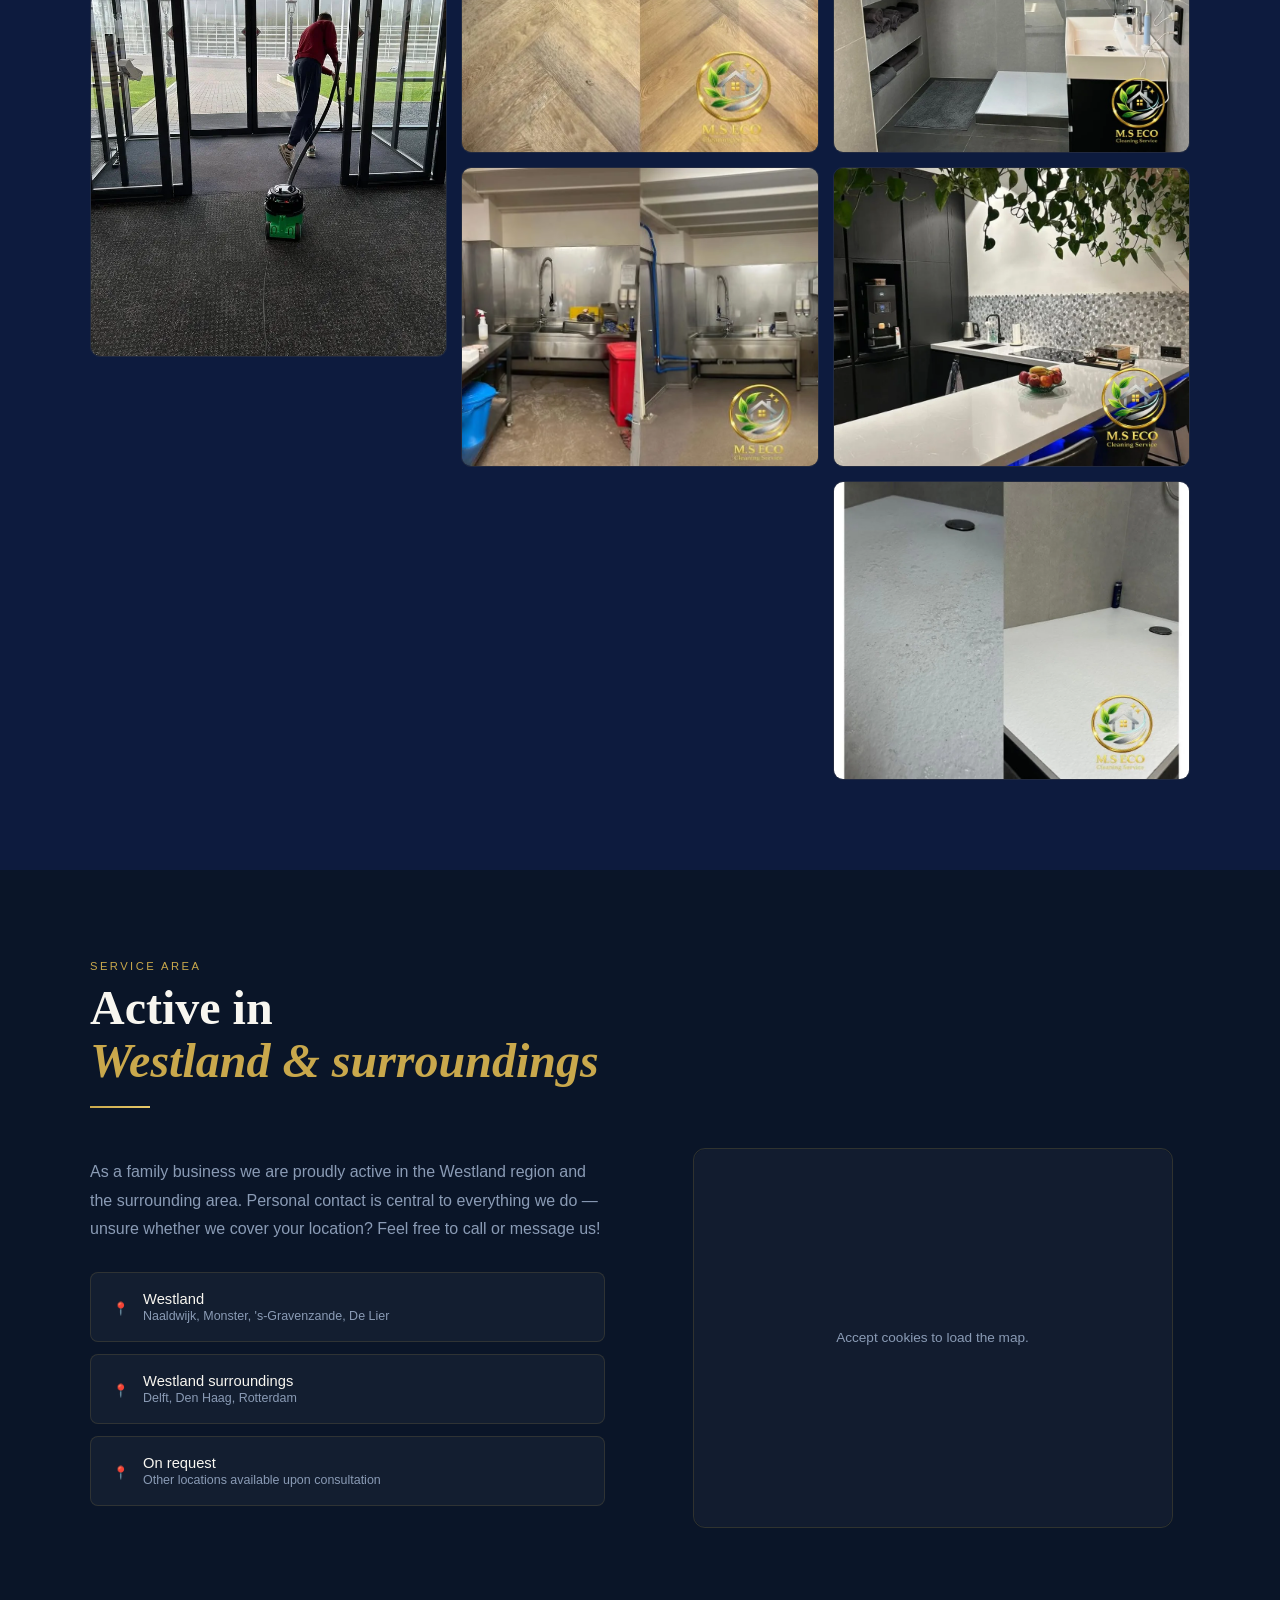
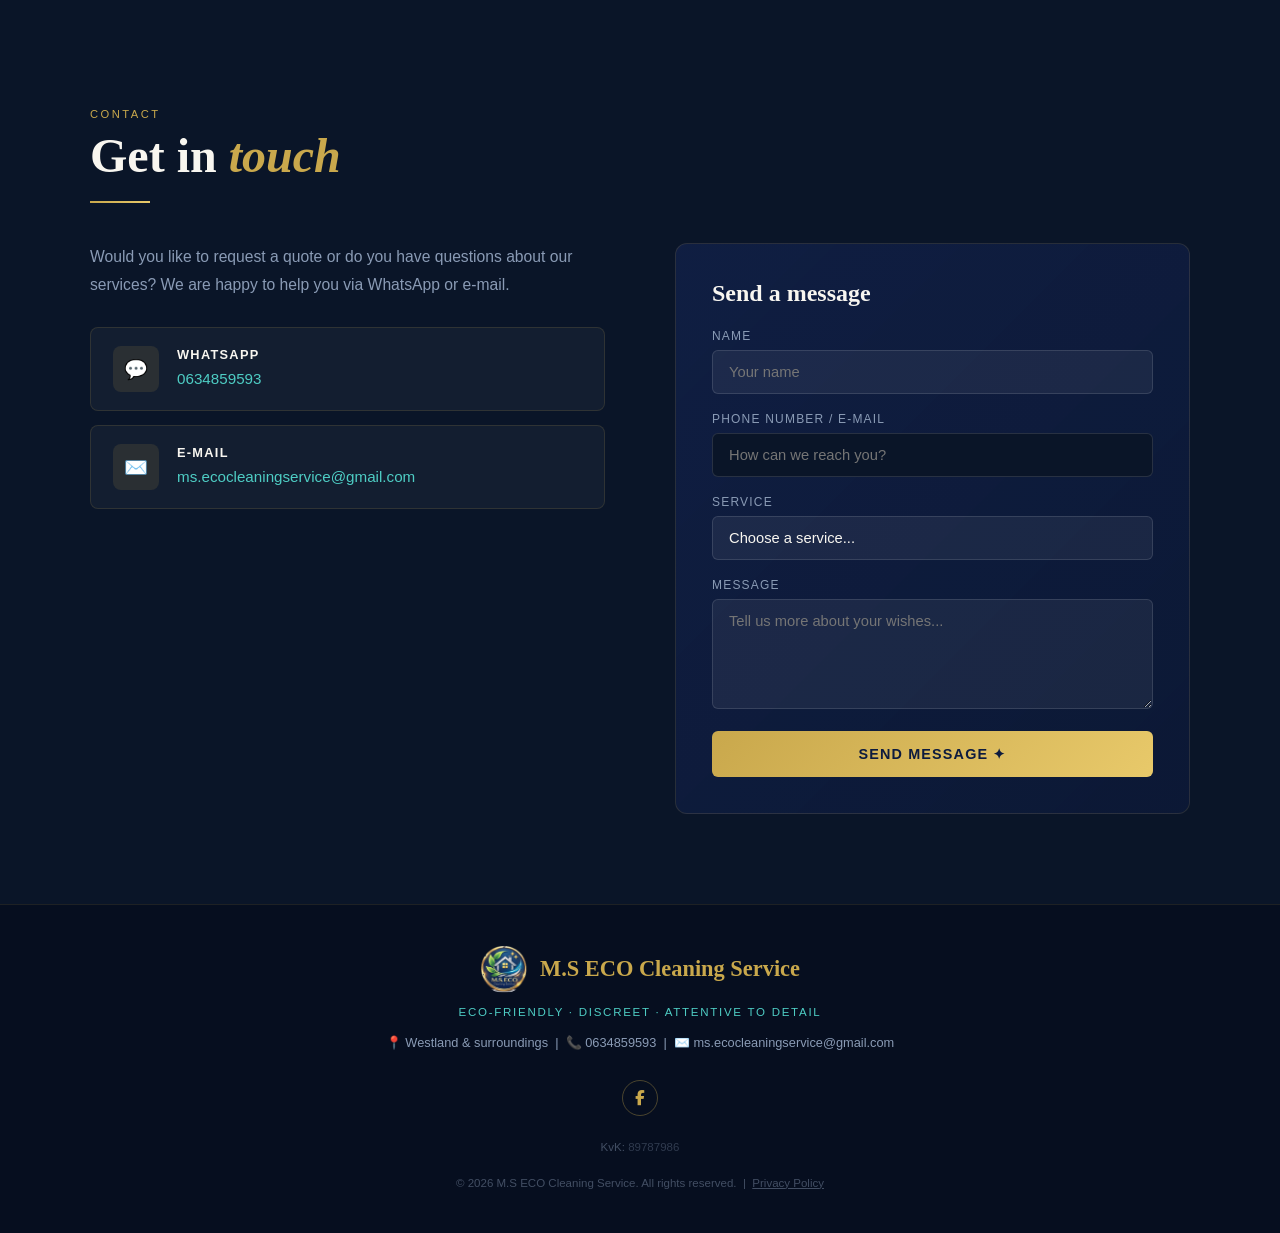
==== commit 81ed41b5: "Recategorise gallery: kitchen/shower/mirror to deep cleaning, remove woonkamer" ====
--- a/en/index.html
+++ b/en/index.html
@@ -286,9 +286,9 @@
         <img src="../photos/kantoor_4.webp" alt="Professional kitchen cleaning" loading="lazy">
         <div class="gallery-overlay"><div class="gallery-overlay-text"><h4>Professional kitchen</h4><span>Commercial Cleaning</span></div></div>
       </div>
-      <div class="gallery-item" data-cat="kantoor" onclick="openLightbox(this)">
-        <img src="../photos/kantoor_5.webp" alt="Commercial kitchen cleaning" loading="lazy">
-        <div class="gallery-overlay"><div class="gallery-overlay-text"><h4>Kitchen cleaning</h4><span>Commercial Cleaning</span></div></div>
+      <div class="gallery-item" data-cat="deep" onclick="openLightbox(this)">
+        <img src="../photos/deep_11.webp" alt="Kitchen cleaning" loading="lazy">
+        <div class="gallery-overlay"><div class="gallery-overlay-text"><h4>Kitchen cleaning</h4><span>Deep Cleaning</span></div></div>
       </div>
       <div class="gallery-item" data-cat="kantoor" onclick="openLightbox(this)">
         <img src="../photos/kantoor_6.webp" alt="Dental practice cleaning" loading="lazy">
@@ -350,10 +350,7 @@
         <img src="../photos/reorganisatie_1.webp" alt="Walk-in wardrobe organisation" loading="lazy">
         <div class="gallery-overlay"><div class="gallery-overlay-text"><h4>Walk-in wardrobe</h4><span>Reorganisation</span></div></div>
       </div>
-      <div class="gallery-item" data-cat="reorganisatie" onclick="openLightbox(this)">
-        <img src="../photos/reorganisatie_2.webp" alt="Clean living room" loading="lazy">
-        <div class="gallery-overlay"><div class="gallery-overlay-text"><h4>Living room</h4><span>Reorganisation</span></div></div>
-      </div>
+
       <div class="gallery-item" data-cat="reorganisatie" onclick="openLightbox(this)">
         <img src="../photos/reorganisatie_3.webp" alt="Modern kitchen" loading="lazy">
         <div class="gallery-overlay"><div class="gallery-overlay-text"><h4>Modern kitchen</h4><span>Reorganisation</span></div></div>
@@ -370,17 +367,17 @@
         <img src="../photos/reorganisatie_6.webp" alt="Modern bathroom" loading="lazy">
         <div class="gallery-overlay"><div class="gallery-overlay-text"><h4>Modern bathroom</h4><span>Reorganisation</span></div></div>
       </div>
-      <div class="gallery-item" data-cat="reorganisatie" onclick="openLightbox(this)">
-        <img src="../photos/reorganisatie_7.webp" alt="Ensuite bathroom" loading="lazy">
-        <div class="gallery-overlay"><div class="gallery-overlay-text"><h4>Ensuite bathroom</h4><span>Reorganisation</span></div></div>
+      <div class="gallery-item" data-cat="deep" onclick="openLightbox(this)">
+        <img src="../photos/deep_12.webp" alt="Shower cleaning" loading="lazy">
+        <div class="gallery-overlay"><div class="gallery-overlay-text"><h4>Shower cleaning</h4><span>Deep Cleaning</span></div></div>
       </div>
       <div class="gallery-item" data-cat="reorganisatie" onclick="openLightbox(this)">
         <img src="../photos/reorganisatie_8.webp" alt="Designer kitchen" loading="lazy">
         <div class="gallery-overlay"><div class="gallery-overlay-text"><h4>Designer kitchen</h4><span>Reorganisation</span></div></div>
       </div>
-      <div class="gallery-item" data-cat="reorganisatie" onclick="openLightbox(this)">
-        <img src="../photos/reorganisatie_9.webp" alt="Bathroom vanity" loading="lazy">
-        <div class="gallery-overlay"><div class="gallery-overlay-text"><h4>Bathroom vanity</h4><span>Reorganisation</span></div></div>
+      <div class="gallery-item" data-cat="deep" onclick="openLightbox(this)">
+        <img src="../photos/deep_13.webp" alt="Bathroom mirror cleaning" loading="lazy">
+        <div class="gallery-overlay"><div class="gallery-overlay-text"><h4>Bathroom mirror</h4><span>Deep Cleaning</span></div></div>
       </div>
     </div>
     </div><!-- end galleryCollapsible -->
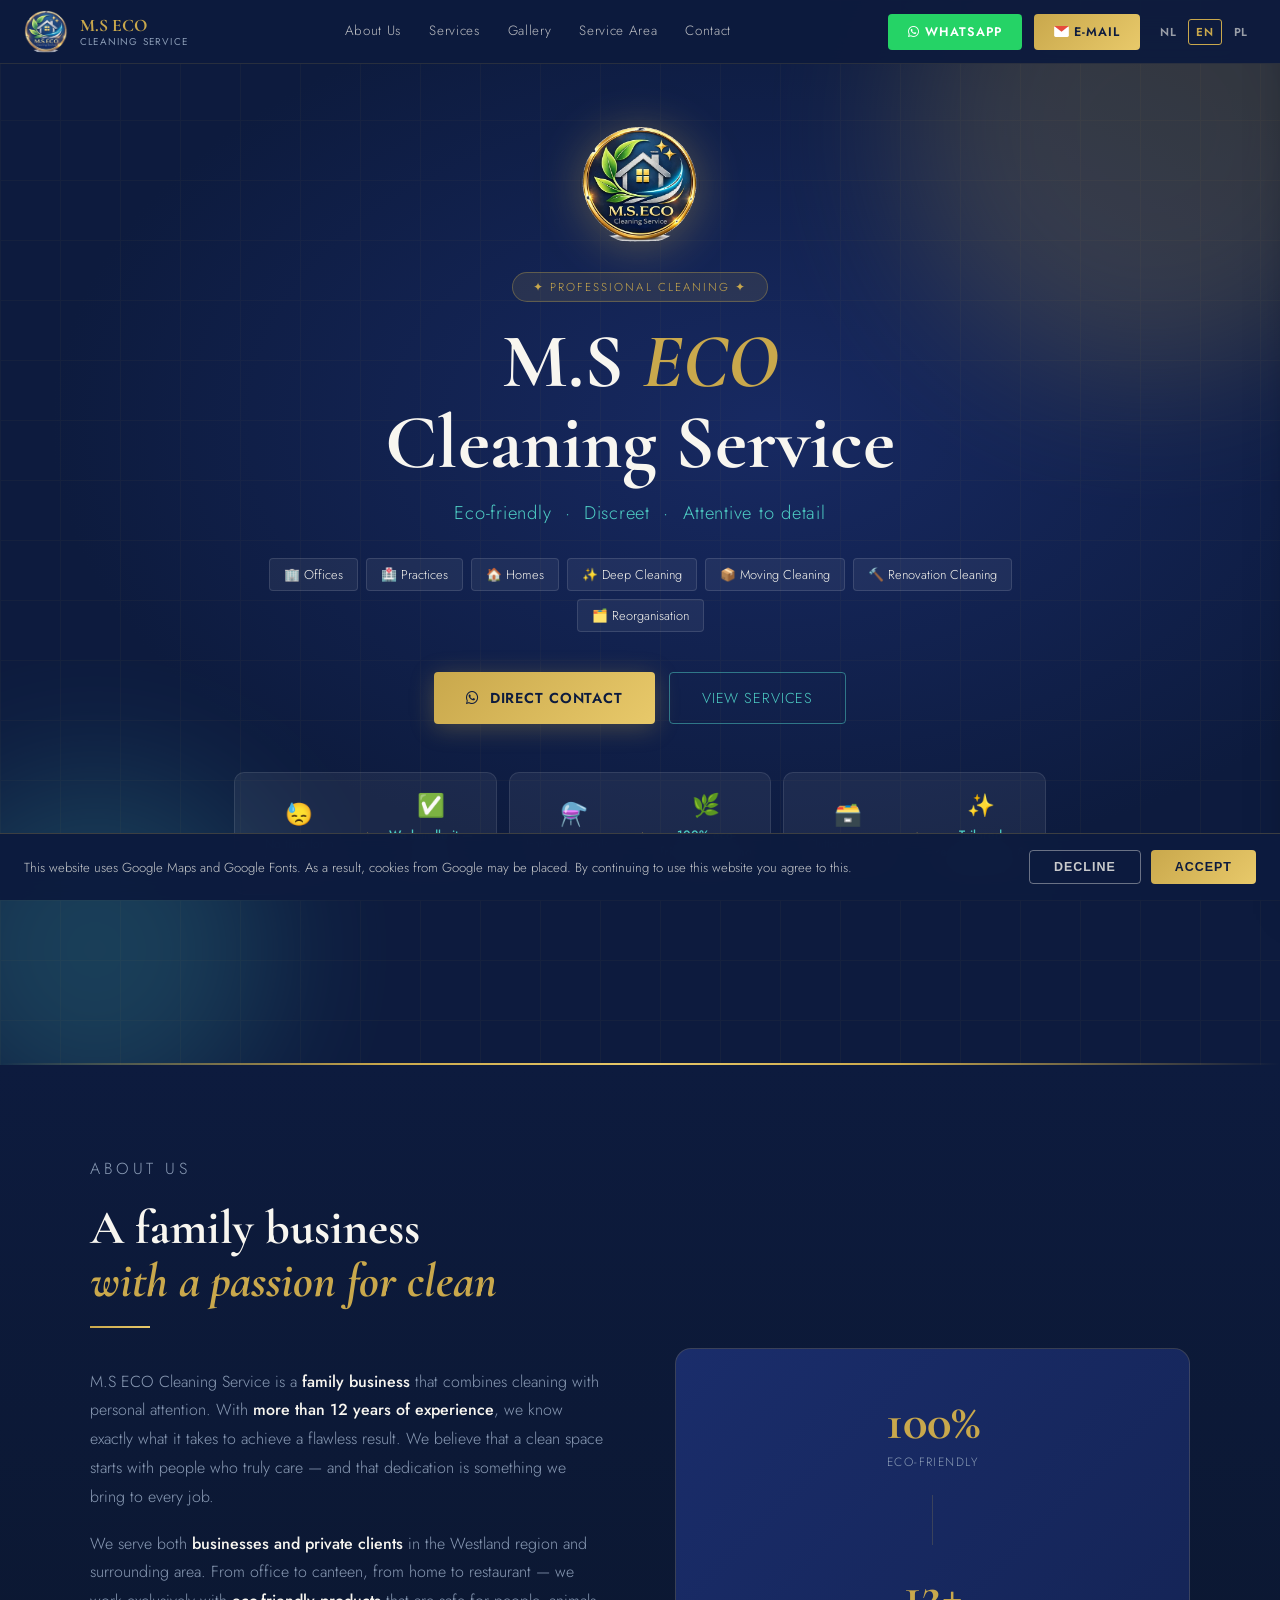
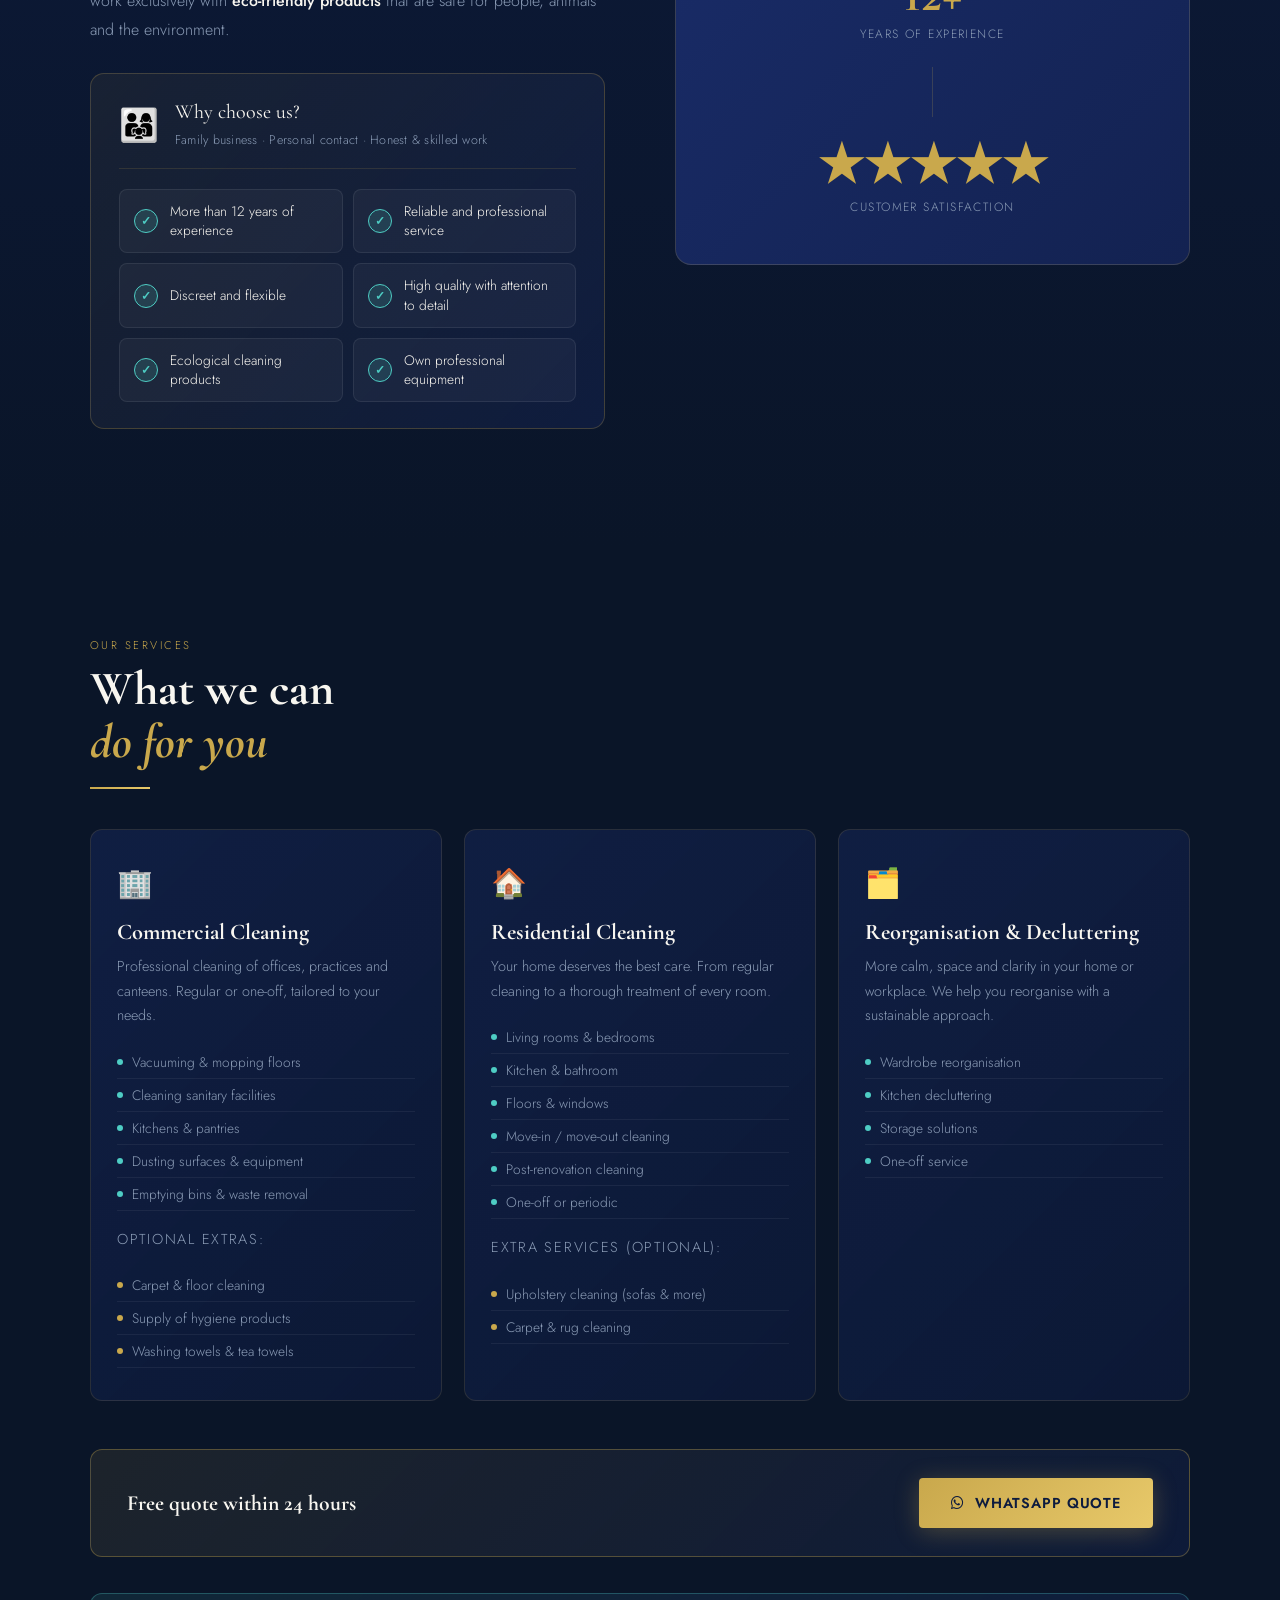
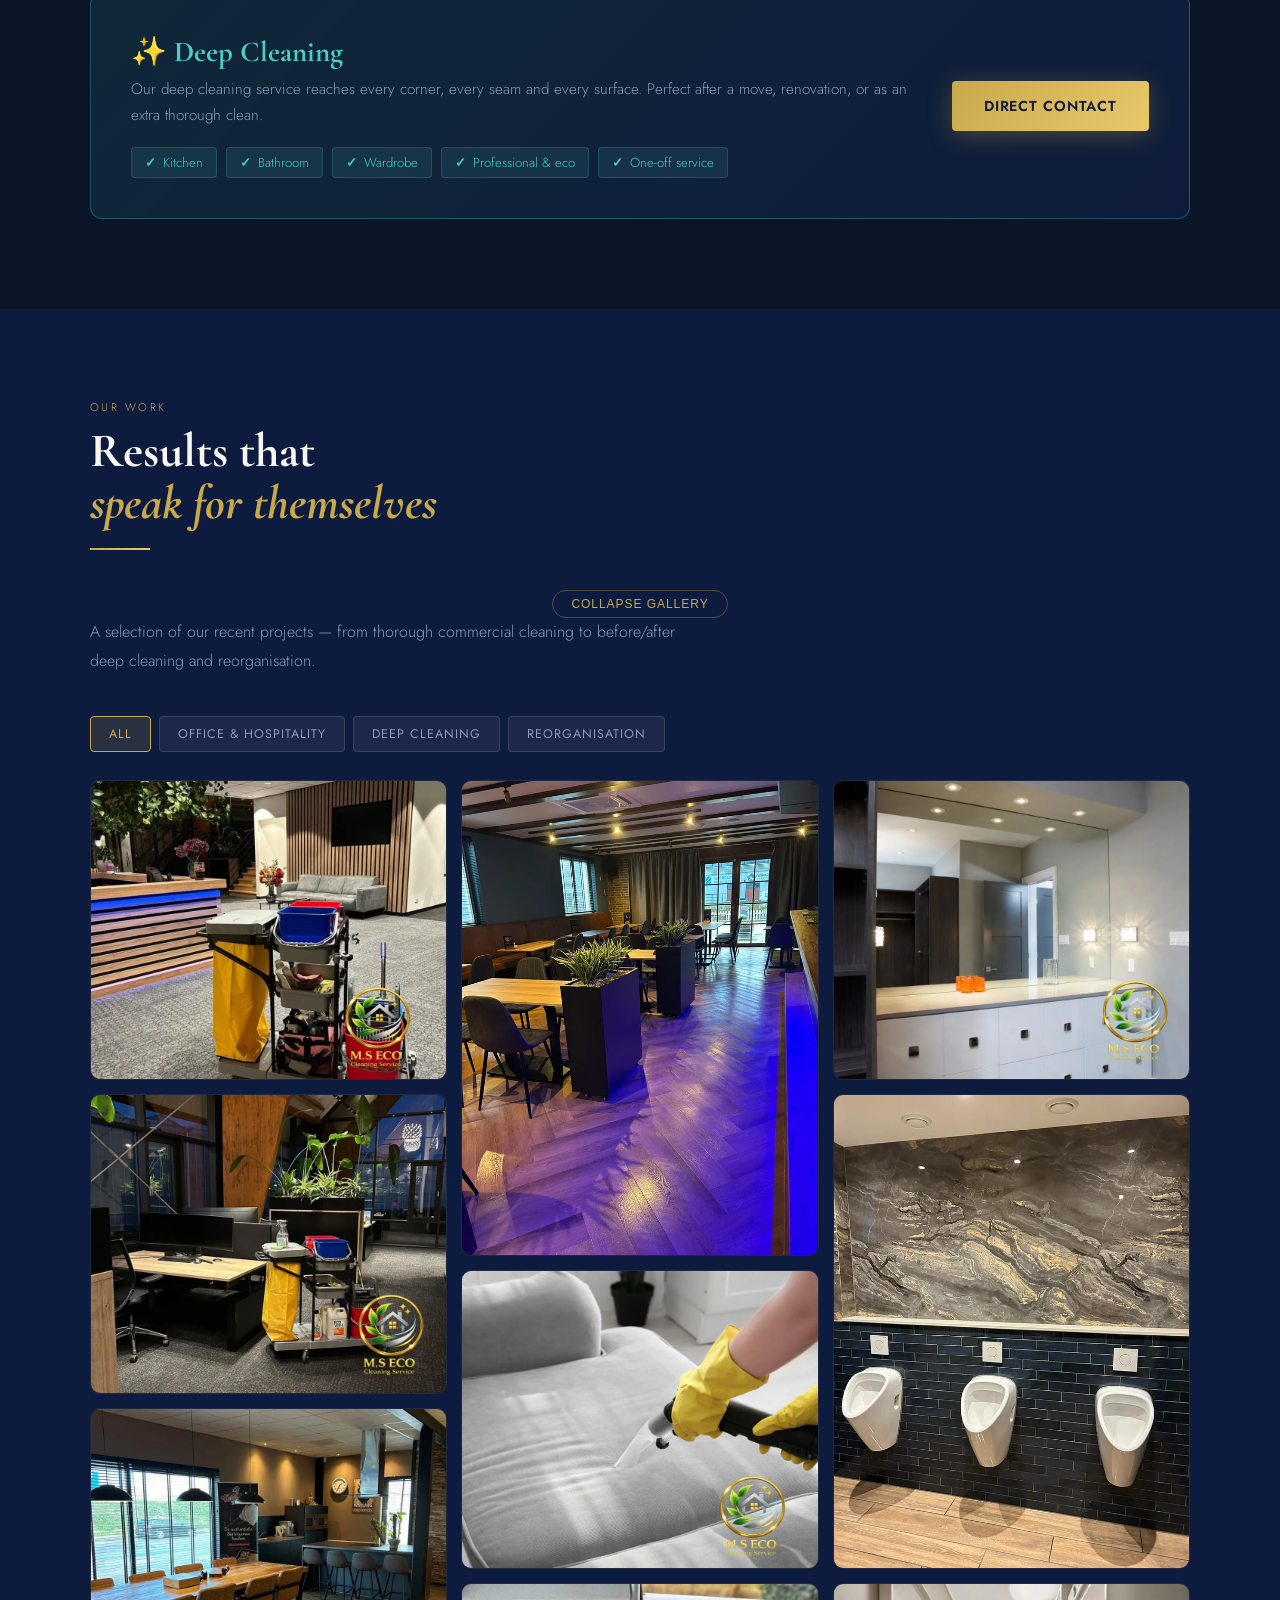
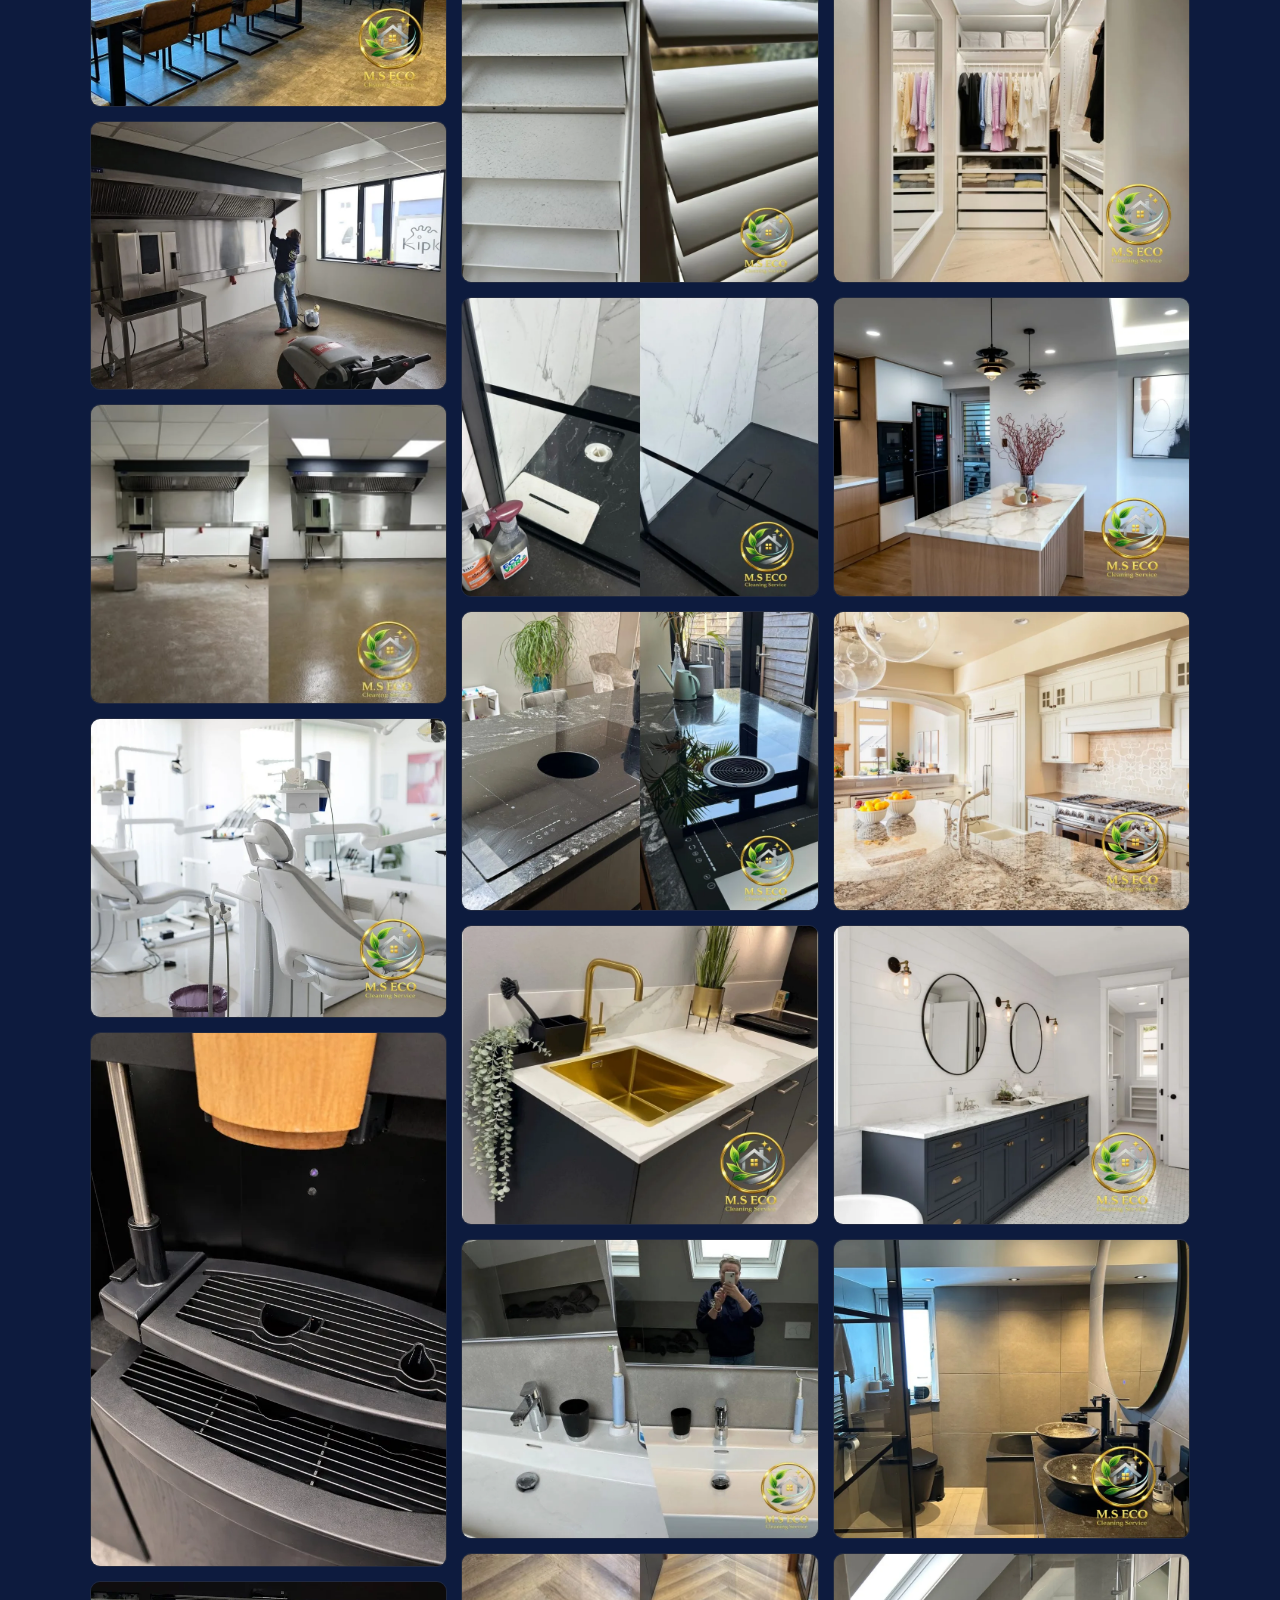
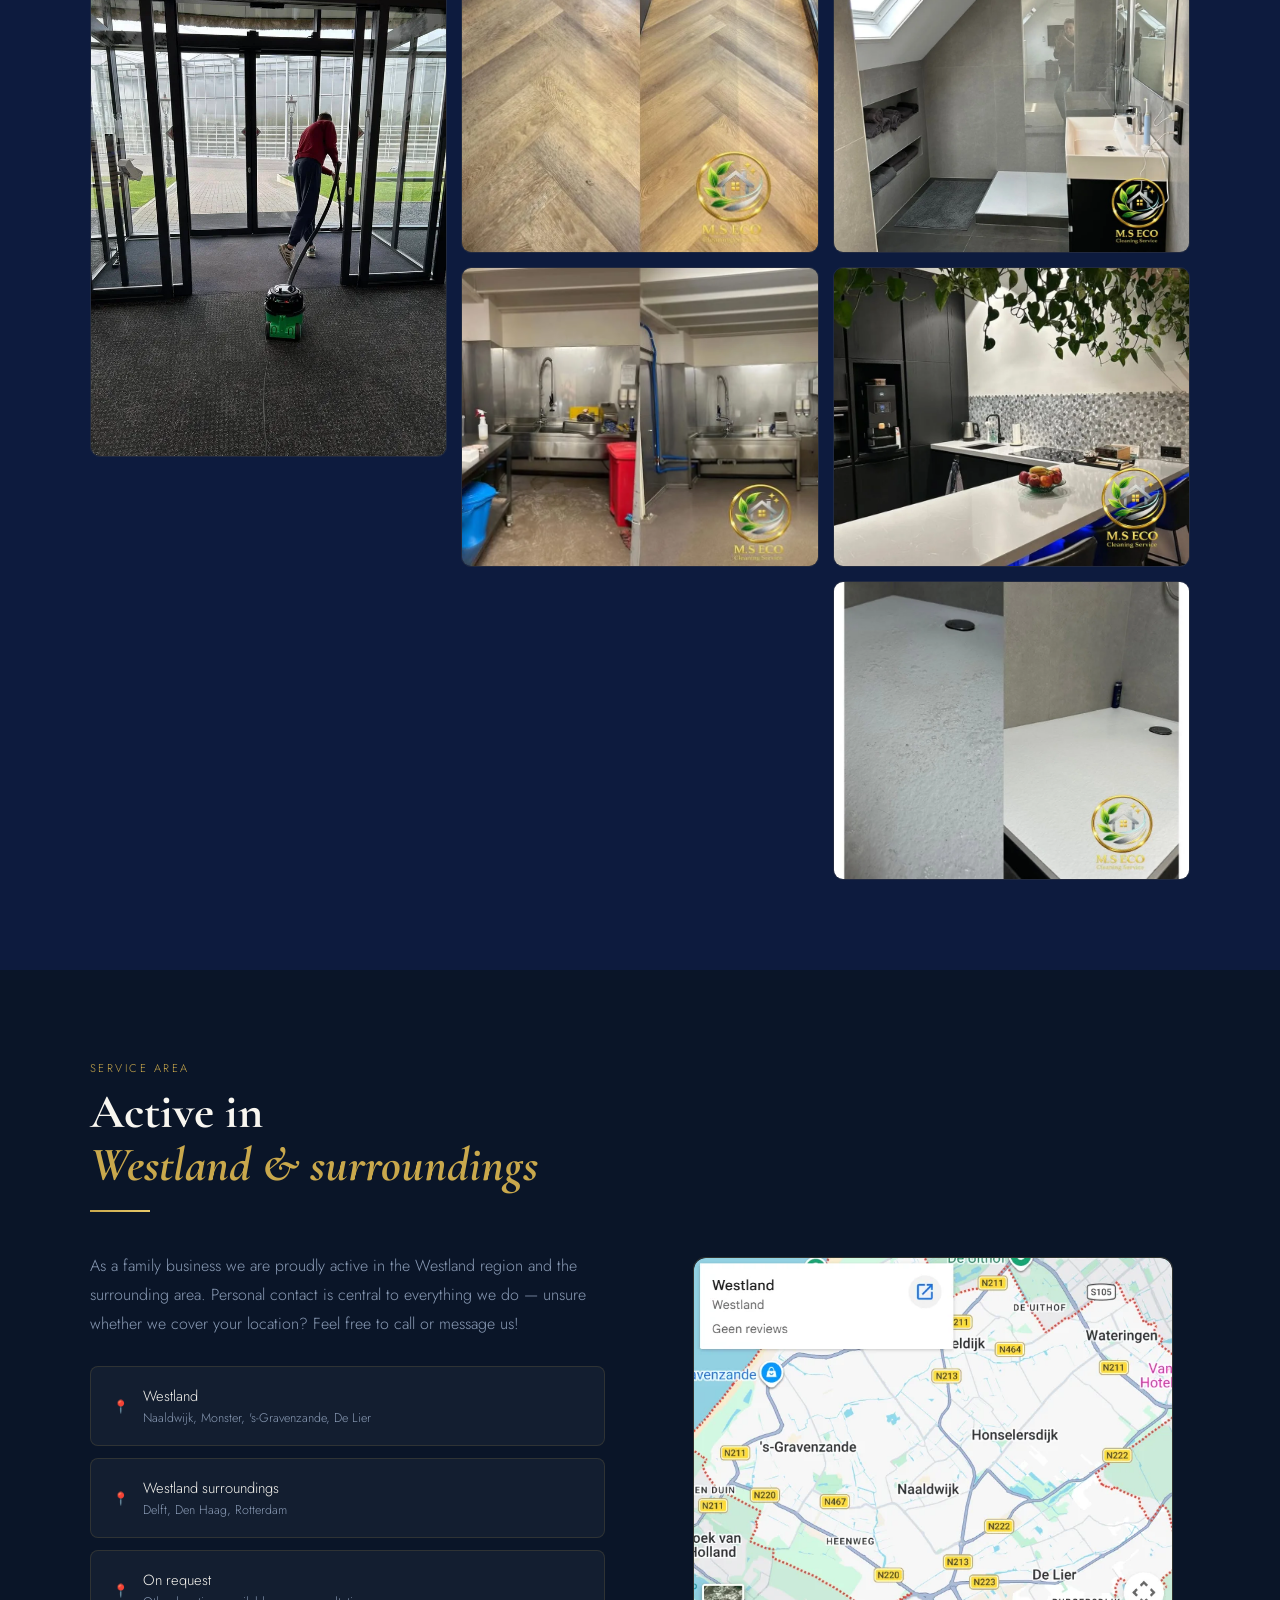
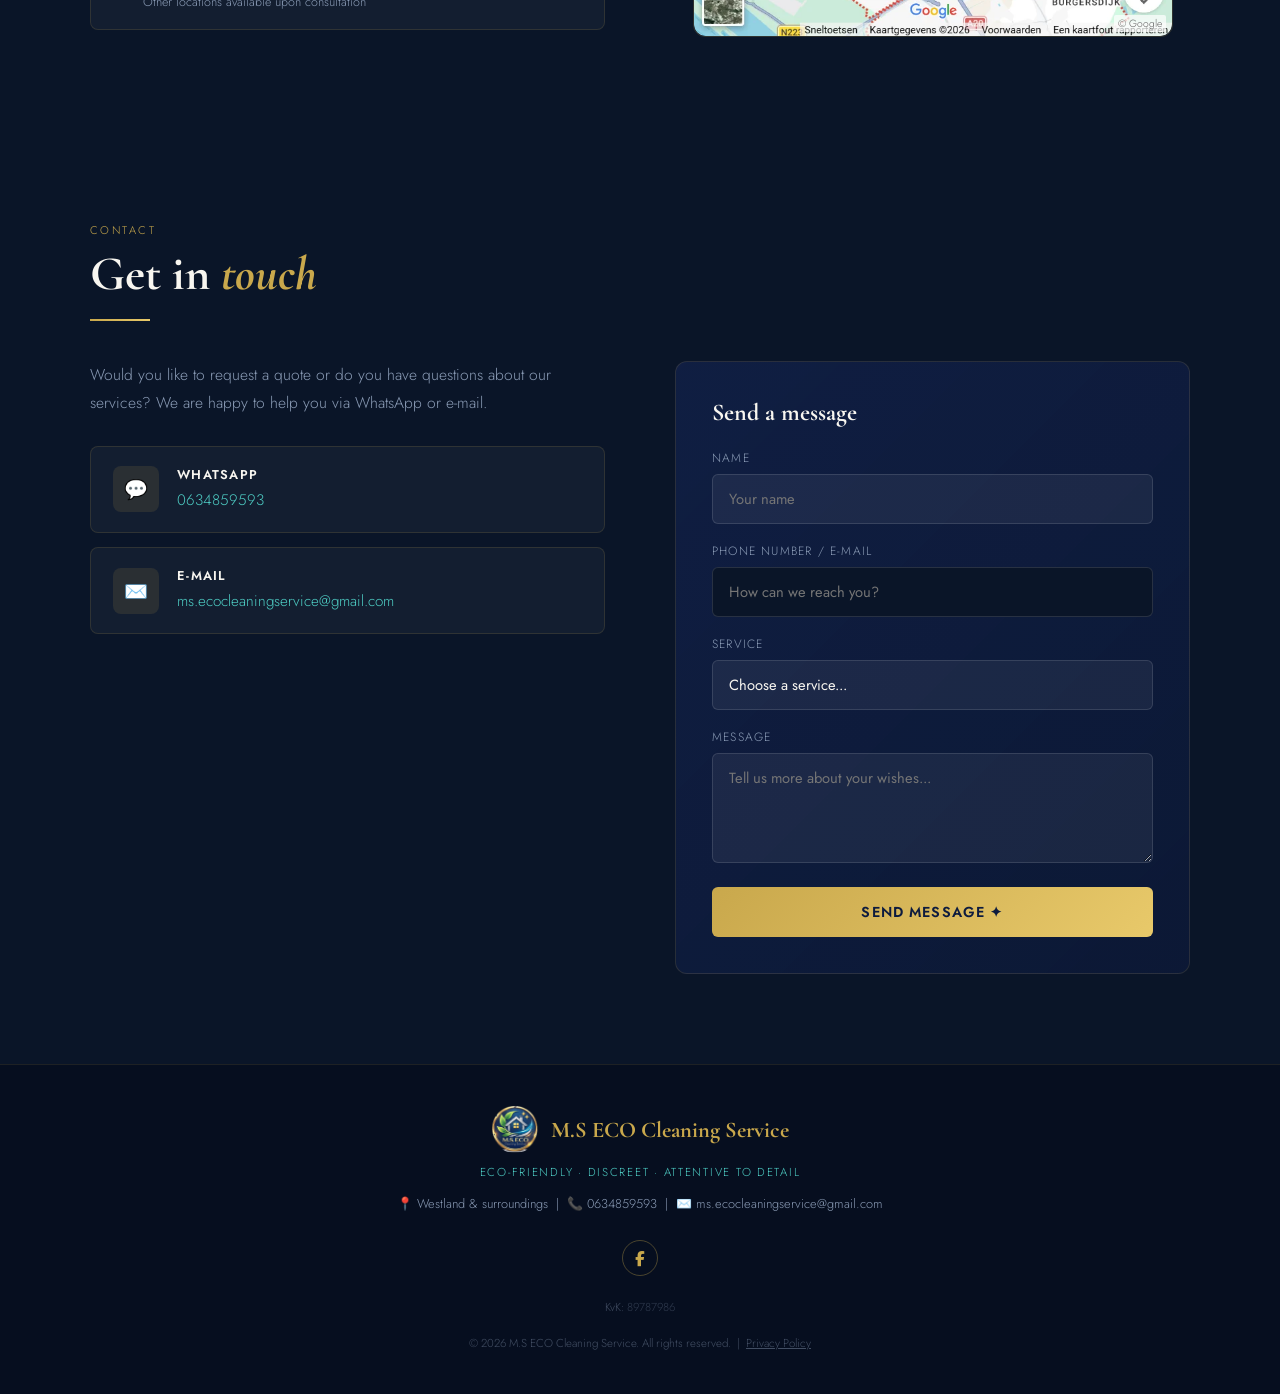
==== commit 61311b8e: "Self-host fonts, add cookie decline button, static map fallback - Add Weigeren/Decline/Odmów button " ====
--- a/en/index.html
+++ b/en/index.html
@@ -410,7 +410,8 @@
           <div class="map-placeholder"
             data-src="https://www.google.com/maps/embed?pb=!1m18!1m12!1m3!1d39301.2!2d4.1500!3d52.0000!2m3!1f0!2f0!3f0!3m2!1i1024!2i768!4f13.1!3m3!1m2!1s0x47c5b5a4b1b1b1b1%3A0x0!2sWestland%2C+Netherlands!5e0!3m2!1sen!2snl!4v1700000000000!5m2!1sen!2snl"
             data-title="Service area Westland">
-            <p>Accept cookies to load the map.</p>
+            <img src="../photos/map-static.webp" alt="Map of service area Westland" class="map-static-img">
+            <span class="map-static-attr">© Google</span>
           </div>
         </div>
       </div>
@@ -484,7 +485,10 @@
 <!-- COOKIE BANNER -->
 <div class="cookie-banner" id="cookieBanner">
   <p>This website uses Google Maps and Google Fonts. As a result, cookies from Google may be placed. By continuing to use this website you agree to this.</p>
-  <button class="cookie-btn" onclick="acceptCookies()">Accept</button>
+  <div class="cookie-btns">
+    <button class="cookie-btn-decline" onclick="declineCookies()">Decline</button>
+    <button class="cookie-btn" onclick="acceptCookies()">Accept</button>
+  </div>
 </div>
 
 <script src="../script.js"></script>
--- a/style.css
+++ b/style.css
@@ -1,3 +1,15 @@
+/* ── SELF-HOSTED FONTS ── */
+@font-face { font-family:'Cormorant Garamond'; font-style:normal; font-weight:400; font-display:swap; src:url('fonts/cormorant-garamond-400.woff2') format('woff2'); }
+@font-face { font-family:'Cormorant Garamond'; font-style:normal; font-weight:600; font-display:swap; src:url('fonts/cormorant-garamond-600.woff2') format('woff2'); }
+@font-face { font-family:'Cormorant Garamond'; font-style:normal; font-weight:700; font-display:swap; src:url('fonts/cormorant-garamond-700.woff2') format('woff2'); }
+@font-face { font-family:'Cormorant Garamond'; font-style:italic; font-weight:400; font-display:swap; src:url('fonts/cormorant-garamond-400italic.woff2') format('woff2'); }
+@font-face { font-family:'Cormorant Garamond'; font-style:italic; font-weight:600; font-display:swap; src:url('fonts/cormorant-garamond-600italic.woff2') format('woff2'); }
+@font-face { font-family:'Cormorant Garamond'; font-style:italic; font-weight:700; font-display:swap; src:url('fonts/cormorant-garamond-700italic.woff2') format('woff2'); }
+@font-face { font-family:'Jost'; font-style:normal; font-weight:300; font-display:swap; src:url('fonts/jost-300.woff2') format('woff2'); }
+@font-face { font-family:'Jost'; font-style:normal; font-weight:400; font-display:swap; src:url('fonts/jost-400.woff2') format('woff2'); }
+@font-face { font-family:'Jost'; font-style:normal; font-weight:500; font-display:swap; src:url('fonts/jost-500.woff2') format('woff2'); }
+@font-face { font-family:'Jost'; font-style:normal; font-weight:600; font-display:swap; src:url('fonts/jost-600.woff2') format('woff2'); }
+
 :root {
   --navy: #0d1b3e;
   --navy-mid: #132251;
@@ -242,8 +254,9 @@
 .area-card p { color:var(--white); font-size:.92rem; }
 .area-card span:not(.pin) { font-size:.78rem; color:var(--grey); display:block; margin-top:2px; }
 .map-visual { width:100%; height:380px; border:1px solid rgba(201,168,76,.2); border-radius:12px; overflow:hidden; max-width:480px; margin:0 auto; }
-.map-placeholder { width:100%; height:100%; display:flex; align-items:center; justify-content:center; background:rgba(255,255,255,.03); border-radius:12px; }
-.map-placeholder p { color:var(--grey); font-size:.85rem; text-align:center; padding:20px; }
+.map-placeholder { width:100%; height:100%; position:relative; border-radius:12px; overflow:hidden; }
+.map-static-img { width:100%; height:100%; object-fit:cover; display:block; }
+.map-static-attr { position:absolute; bottom:4px; right:6px; font-size:.65rem; color:rgba(0,0,0,.6); background:rgba(255,255,255,.7); padding:1px 4px; border-radius:2px; pointer-events:none; }
 @media (max-width:600px) { .map-visual { height:260px; } }
 
 /* ── RESPONSIVE ── */
@@ -280,6 +293,9 @@
 .cookie-banner p { color:rgba(248,246,240,.8); font-size:.82rem; line-height:1.6; margin:0; }
 .cookie-btn { background:linear-gradient(135deg,var(--gold),var(--gold-light)); color:var(--navy); font-weight:600; font-size:.78rem; letter-spacing:.08em; text-transform:uppercase; border:none; padding:9px 24px; border-radius:4px; cursor:pointer; white-space:nowrap; transition:opacity .2s; }
 .cookie-btn:hover { opacity:.88; }
+.cookie-btn-decline { background:transparent; color:rgba(248,246,240,.8); font-weight:600; font-size:.78rem; letter-spacing:.08em; text-transform:uppercase; border:1px solid rgba(248,246,240,.4); padding:9px 24px; border-radius:4px; cursor:pointer; white-space:nowrap; transition:opacity .2s; }
+.cookie-btn-decline:hover { opacity:.7; }
+.cookie-btns { display:flex; gap:10px; flex-shrink:0; }
 @media (max-width:600px) {
   .cookie-banner { flex-direction:column; align-items:flex-start; }
 }
